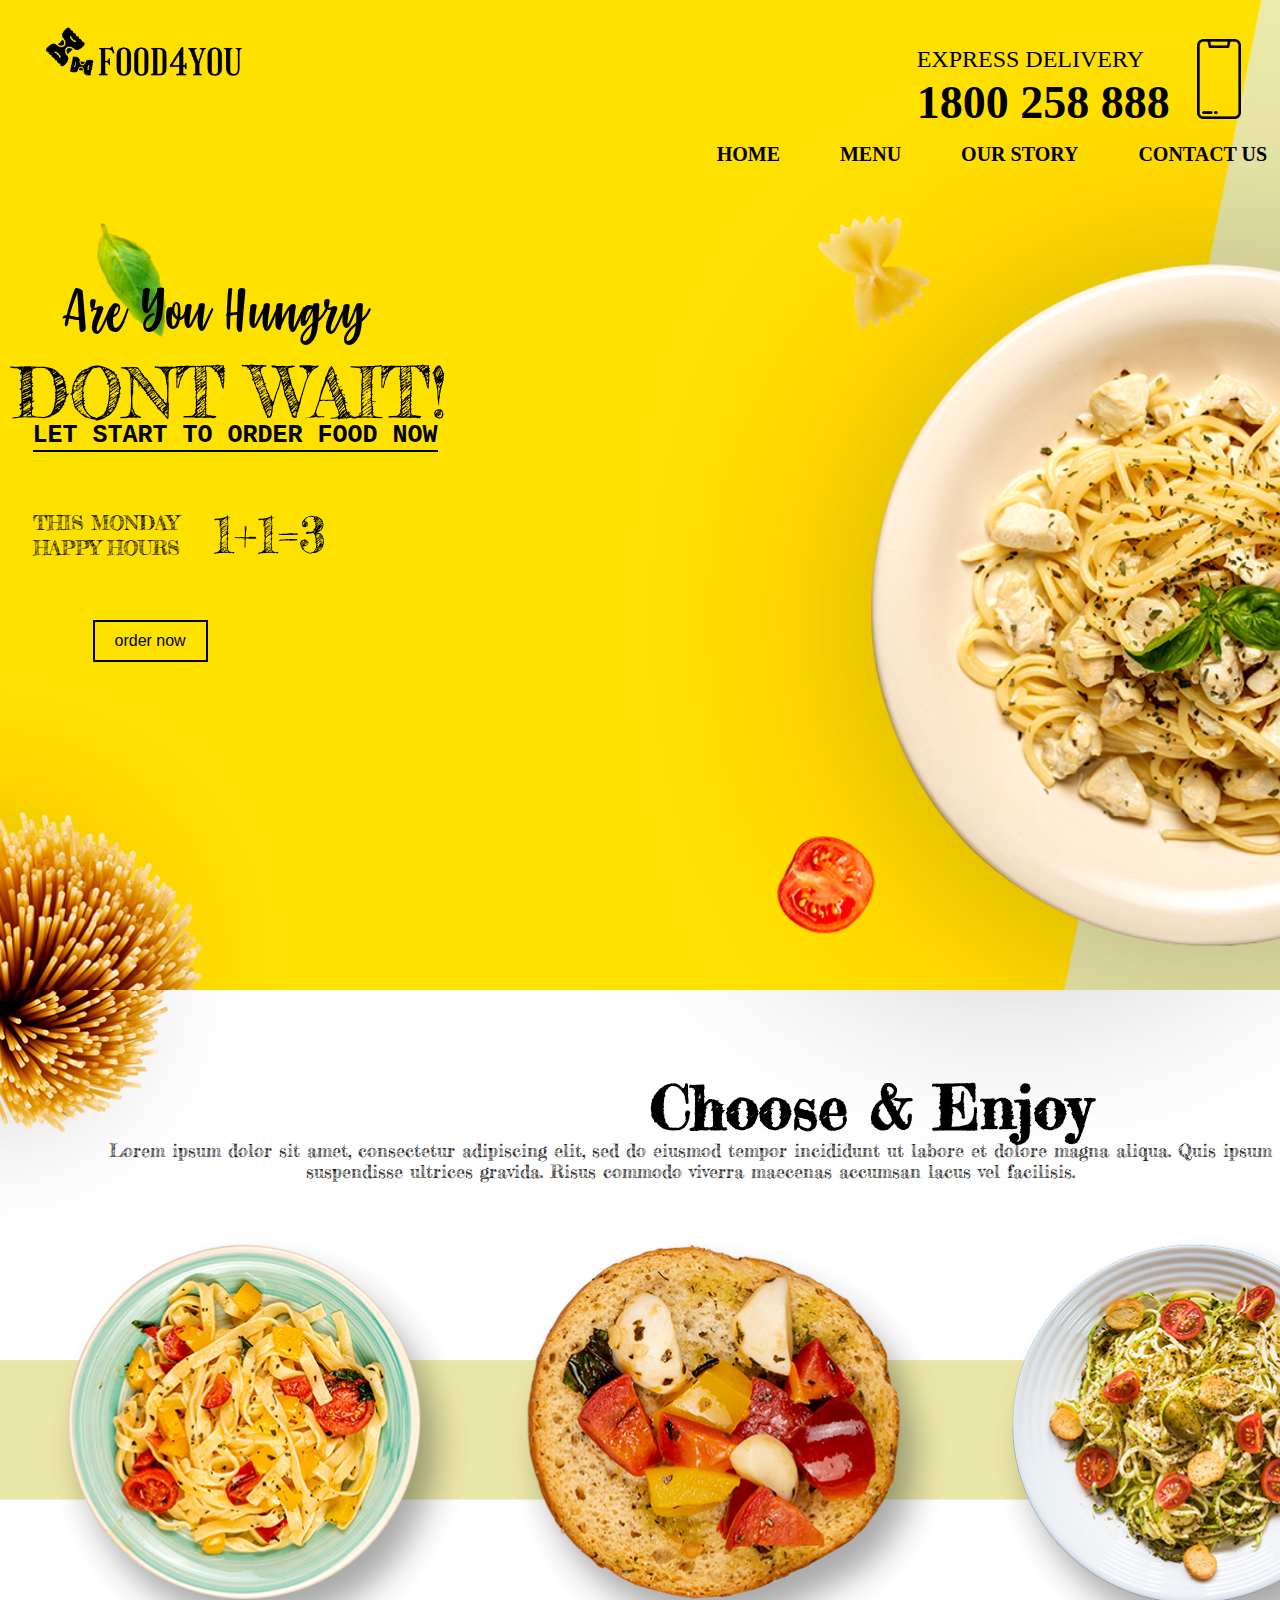
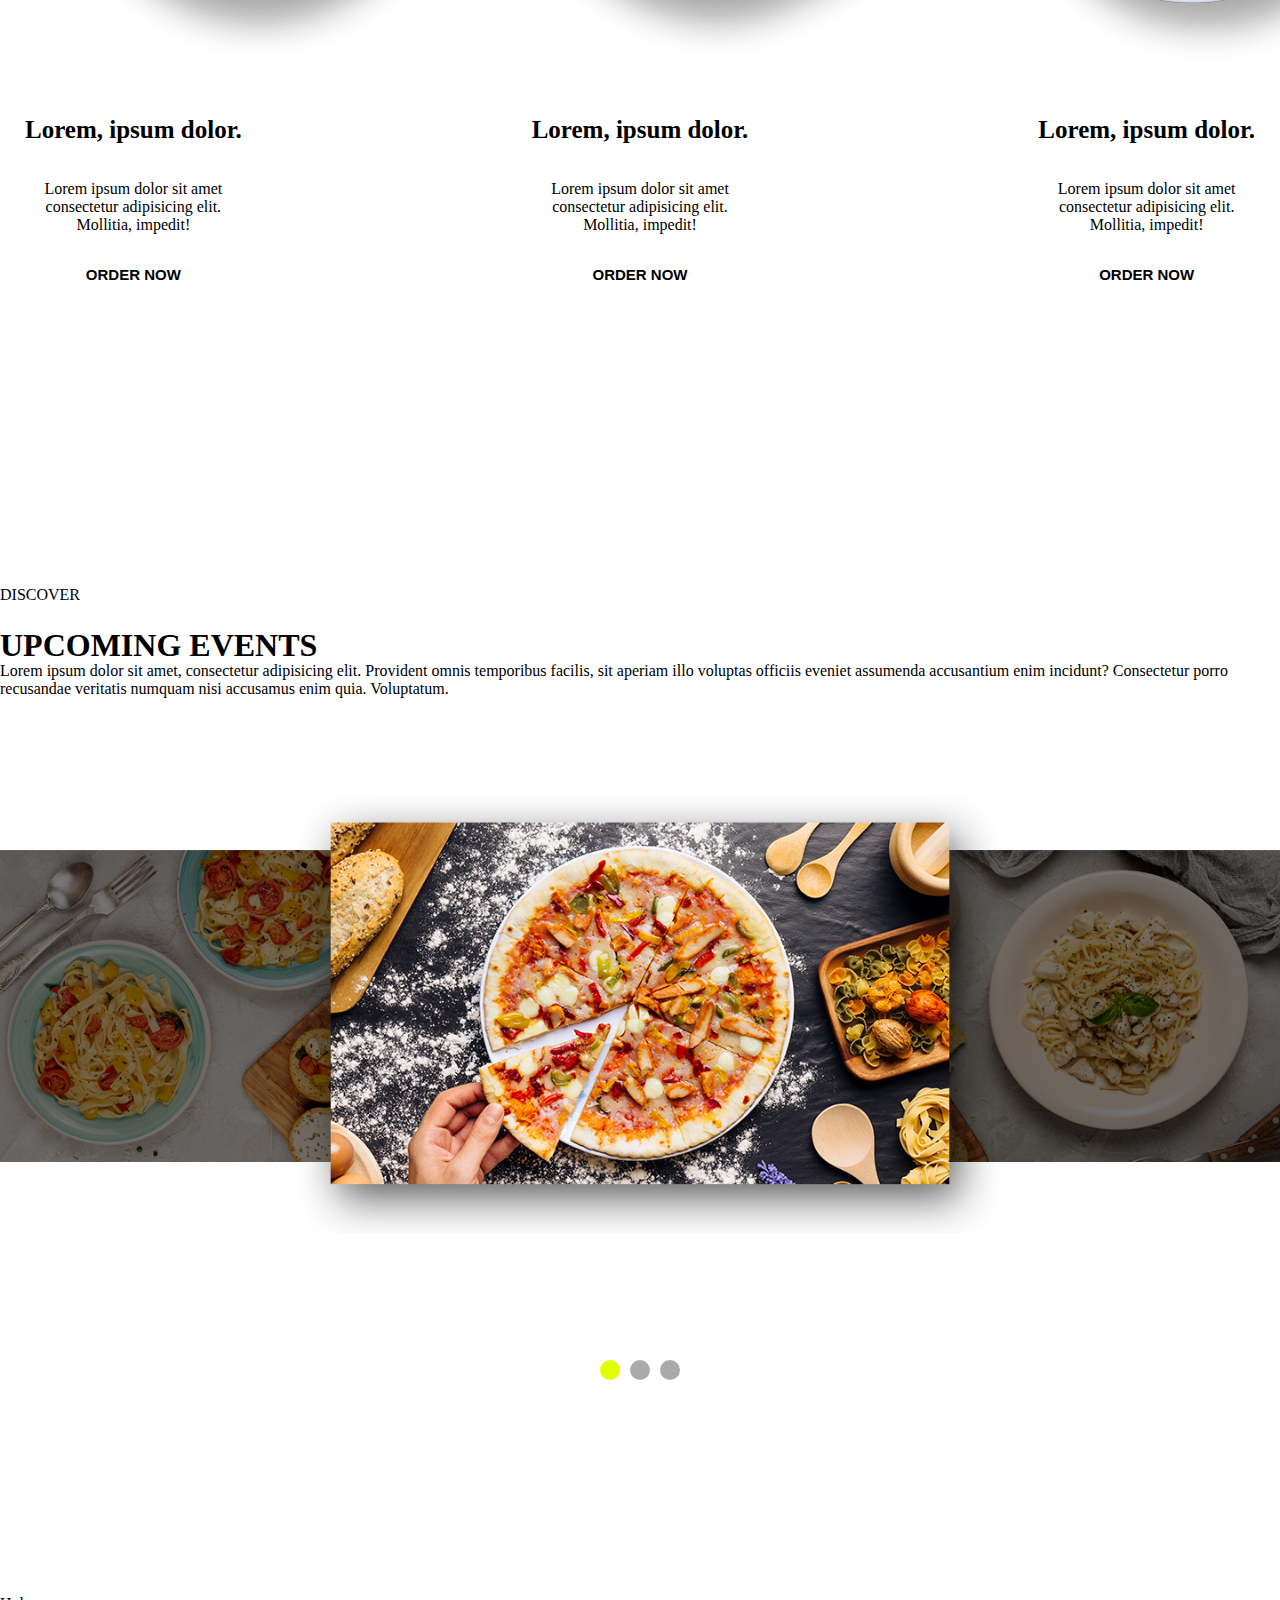
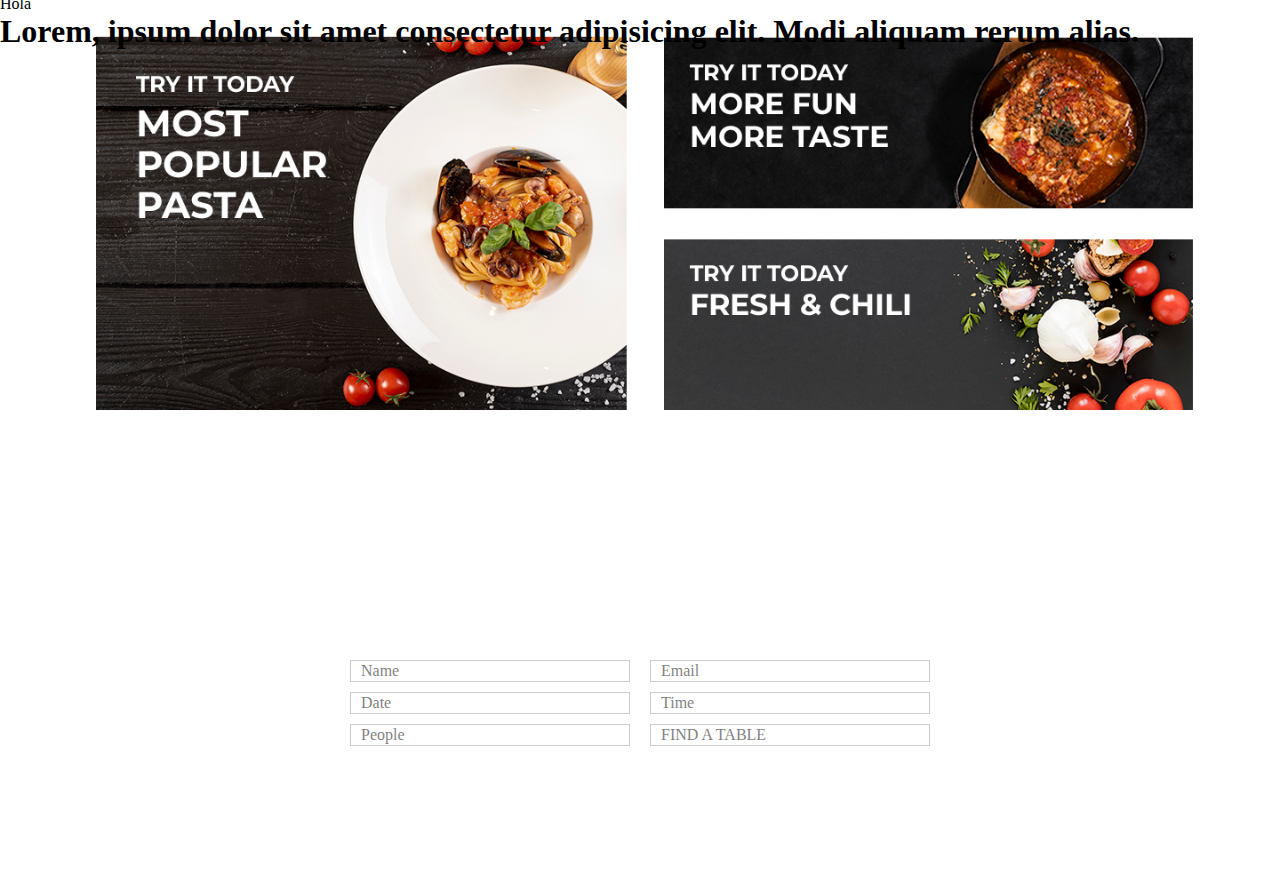
==== index.html @ aa40f04f "avance en casa" ====
<!DOCTYPE html>
<html lang="es">
<head>
    <meta charset="UTF-8">
    <meta name="viewport" content="width=device-width, initial-scale=1.0">
    <title>Document</title>
    <link rel="stylesheet" href="index.css">
</head>
<body>
    <div class="imagen_total">  
    <header class="header">
    <div class=""> 
        <div class="contenedor header__menu ">
          <!-- logo -->
          <a href="#" >
            <img class="logo" src="imagenes/logo/logo.png">

          </a>
          <!-- navegación -->
         <div class="header__nav"> 
            <ul class="nav__list">
              <li class="nav__item">
                <p class="txt"> EXPRESS DELIVERY </p>  <p class="num">1800 258 888</p>
                   </li> <img class="imagen1" src="imagenes/iPhone.png" alt="">
        
            </ul>
             <nav>
          <ul class="nav__item_2">
            <li><p> HOME</p></li>
            <li><p> MENU</p></li>
            <li><p> OUR STORY</p></li>
            <li><p>CONTACT US</p></li>
          </ul>
        </nav>
        </div>
    
      </header>
  
        <section id="inicio">
        
          <div class=" contenedor">
            <div class="contenedor_nav">

            <p href="#" class="txt_nav1">Are You Hungry</p>
            <p class="txt_nav2">DONT WAIT!</p>
            
              <p class="txt_nav3"> <samp class="borde">LET START TO ORDER FOOD NOW</samp></p>
                
              
                <div class="hola2">
                  <p class="txt_nav4">THIS MONDAY <br> HAPPY HOURS</p>
                  <p class="txt_nav5">1+1=3</p>
                </div>
<div class="slider">
             <div class="slider_contenedor">   
        <div class="botons"><button class="nav__boton"> order now</button></div>
        </div>
          </div>
              
        
            </div>
        </div>
      </div>
      </section>  

      <!-- CARDS -->
      <section>
        <div class="segunda_imagen">
        <div class="contenedor contendeor_2">
        <div class="card_item_1">
          <div class="uno_card"> <h1 class="uno_txt_card"> Choose & Enjoy</h1></div>
          <div class="dos_card"> <p class="dos_txt_card"> Lorem ipsum dolor sit amet, consectetur adipiscing elit, sed do eiusmod tempor incididunt ut labore et dolore magna aliqua. Quis ipsum suspendisse ultrices  gravida. Risus commodo viverra maecenas accumsan lacus vel facilisis. </p></div>
        </div>
        <div class="card_item_2"></div>
        <div class="contenedor_card">
          <div class="card">
            <h1 class="card__title">Lorem, ipsum dolor.</h1>
            <p class="card__text">
              Lorem ipsum dolor sit amet consectetur adipisicing elit. Mollitia, impedit!
            </p>
            <button class="card_boton">ORDER NOW</button>
          </div>
          <div class="card card--border">
            <h1 class="card__title">Lorem, ipsum dolor.</h1>
            <p class="card__text">
              Lorem ipsum dolor sit amet consectetur adipisicing elit. Mollitia, impedit!
            </p>
            <button class="card_boton">ORDER NOW</button>
          </div>
          <div class="card">
            <h1 class="card__title">Lorem, ipsum dolor.</h1>
            <p class="card__text">
             Lorem ipsum dolor sit amet consectetur adipisicing elit. Mollitia, impedit!
            </p>
            <button class="card_boton">ORDER NOW</button>
          </div>
        </div>
        </div>
      </div>
      </section> 
      
      <!-- tercera seccion -->
 <section class="imagen_3">
<div class="contenedor contendor_3" >
<div class="tercera_item1">
<p class="hola">DISCOVER</p>
<h1 class="titulo">UPCOMING EVENTS</h1>
<p class="txt_tercera">Lorem ipsum dolor sit amet, consectetur adipisicing elit. Provident omnis temporibus facilis, sit aperiam illo voluptas officiis eveniet assumenda accusantium enim incidunt? Consectetur porro recusandae veritatis numquam nisi accusamus enim quia. Voluptatum.</p>
</div>
  </div>
<div class="tercea_item2">
  <div class="punto punto-amarillo"></div>
  <div class="punto punto-gris "></div>
  <div class="punto punto-gris"></div>
</div>
</div>
</div>

 </section>
<section class="imagen_4">
  <div>
    <p>Hola</p>
    <h1>Lorem, ipsum dolor sit amet consectetur adipisicing elit. Modi aliquam rerum alias.</h1>
  </div>
  <div class="container_4">
    <form class="form">
      <div class="column">
        <div class="box">
          <label for="name">Name</label>
        </div>
        <div class="box">
          <label for="date">Date</label>
        </div>
        <div class="box">
          <label for="people">People</label>
        </div>
      </div>
      <div class="column">
        <div class="box">
          <label for="email">Email</label>
        </div>
        <div class="box">
          <label for="time">Time</label>
        </div>
        <div class="box">
          <label for="fin">FIND A TABLE </label>
        </div>
      </div>
    </form>
  </div>

</section>

</body>
</html>
---- index.css ----
* {
  margin: 0;
  padding: 0;
  box-sizing: border-box;
}
:root {
  --height-nav: 70px;
  --max-width: 1200px;
  --color-primary: #ffe001;
  --color-white: #f2f2f2;
  --border-radius: 12px;
}

@font-face {
  font-family: gabelisa;
  src: url(fuentes/gabelisa.otf);
}
@font-face {
  font-family: frederick;
  src: url(fuentes/FrederickatheGreat-Regular.ttf);
}

header {
  background: var(--color-black);
  box-shadow: 0 1px 1px var(--color-black);
  height: var(--height-nav);
}

.logo {
  height: 50px;
  width: auto;
  justify-content: center;
  margin-top: 10px;
  margin-left: 30px;
}

a {
  color: inherit; /* Hereda el color del texto de su contenedor */
  text-decoration: none; /* Elimina el subrayado */
}
.contenedor {
  max-width: 18000px;
  margin: 0 auto;
  position: relative;
}

.header__menu {
  height: var(--height-nav);
  display: flex;
  justify-content: space-between;
  width: 100%;
  padding: 1em;
  position: relative;
}

.nav__item {
  display: flex;
  margin-right: 0px;
  font-size: 35px;
  margin-top: 30px;
  margin-right: 120px;
}

.num {
  position: absolute;
  margin-top: 30px;
  font-size: 46px;
  font-weight: bold;
}
.txt {
  font-size: 24px;
}

.imagen1 {
  position: absolute;
  width: auto;
  height: 80px;
  margin-left: 280px;
  margin-top: -34px;
}

.nav__item_2 {
  display: flex;
  list-style-type: none;
  gap: 60px;
  margin-top: 70px;
  position: absolute;
  font-size: 20px;
  margin-left: -200px;
  font-weight: 900;
}

.imagen_total {
  background-image: url(imagenes/3759618.png);
  background-repeat: no-repeat;
  background-size: cover; /* Para cubrir toda la pantalla */
  max-width: 9000px;
  align-items: center;
  width: 100%;
}

#inicio {
  display: grid;
  justify-content: top;
  margin-top: 200px;
  height: 80vh;
  max-width: 9000px;
}

.txt_nav1 {
  font-family: "gabelisa";
  font-size: 50px;
  margin-right: 850px;
  margin-top: 10px;
 flex-direction: column;  
}
.txt_nav2 {
  font-size: 70px;
  margin-left: -50px;
  margin-top: -20px;
  font-family: "frederick";
}
.txt_nav3 {
  margin-top: -50px;
  margin-left: -30px;
  font-size: 25px;
  font-weight: 900;
}
.borde {
  border-bottom: 2px solid black;
}

.txt_nav4 {
  font-family: "frederick";
  margin-left: -30px;
  font-size: 20px;
  margin-top: -60px;
}
.txt_nav5 {
  font-family: "frederick";
  margin-left: 150px;
  font-size: 50px;
  margin-top: -56px;
}
.contenedor_nav {
  display: grid;
  grid-template-rows: 100px 100px 100px 100px 100px;
  max-width:1187px;

}

.botons {
  margin-left: 30px;
  margin-top: -50px;
}
.nav__boton {
  border: 2px solid black; /* Borde sólido de 2px de ancho y color negro */
  background-color: transparent; /* Establece el fondo transparente */
  padding: 10px 20px; /* Ajusta el relleno del botón según sea necesario */
  color: black; /* Color del texto */
  font-size: 16px; /* Tamaño de la fuente */
  cursor: pointer; /* Cambia el cursor al pasar sobre el botón */
}

/* cards */

.contenedor_card {
  display: flex;
  gap: 15rem;
  padding-top: 700px;
  padding-bottom: 90px;
  justify-content: center;
}
.card {
  display: flex;
  width: 300px;

  padding: 22px;
  flex-direction: column;
  gap: 2rem;

  border-radius: 50px;
}

.card__title {
  font-size: 25px;
  padding: 4px 0;
  color: var(--color-black);
  font-weight: 900;
  text-align: center; /* Centra el texto horizontalmente */
}

.card__text {
  color: black;
  text-align: center; /* Centra el texto horizontalmente */
}

.segunda_imagen {
  background-image: url(imagenes/segunda.png);
  background-repeat: no-repeat;
  background-size: cover; /* Para cubrir toda la pantalla */
  max-width: 9000px;
  align-items: center;
  width: 100%;
}
.uno_card {
  margin-top: 80px;
  position: absolute;
  margin-left: 650px;
}
.dos_card {
  display: flex;
  margin-top: 150px;
  position: absolute;
  margin-left: 100px;
}
.card_item_1 {
  position: relative;
  font-family: "frederick";
  font-size: 30px;
}

.dos_txt_card {
  text-align: center;
  font-size: 17.5px;
}
.card_boton {
  border: none; /* Borde sólido de 2px de ancho y color negro */
  background-color: transparent; /* Establece el fondo transparente */
  color: black; /* Color del texto */
  font-size: 15px; /* Tamaño de la fuente */
  cursor: pointer; /* Cambia el cursor al pasar sobre el botón */
  font-weight: 900;
}

/* tercera section */

.contenedor_3 {
  grid-template-rows: 1fr 1fr;
  display: flex;
  align-items: center;
  justify-content: center;
}

.tercea_item2 {
  display: flex;
  width: 100%; /* Ancho del contenedor */
  height: 50px; /* Altura del contenedor */
  margin-top: 550px;
  justify-content: center; /* Centra los puntos horizontalmente */
  align-items: center; /* Centra los puntos verticalmente */
}

.punto {
  width: 20px; /* Ancho de los puntos */
  height: 20px; /* Altura de los puntos */
  
  border-radius: 50%; /* Forma redonda */
  margin: 0 5px; /* Margen horizontal entre los puntos */
}

.punto-amarillo {
  background-color: rgb(225, 255, 0); /* Color amarillo para el punto en la mitad */

}
.punto-gris {
  background-color: rgb(170, 170, 170); /* Color amarillo para el punto en la mitad */

}

.tercera_item1 {
  display: grid;
  justify-content: center; /* Centra los puntos horizontalmente */
  align-items: center; /* Centra los puntos verticalmente */


}
.imagen_3 {
  background-image: url(imagenes/este.png);
  background-repeat: no-repeat;
  background-size: contain;
  height: 100vh;
  width: 100%;
  margin-top: 400px;
}

.hola{
  margin-top: -400px; 
  justify-content: center;
}
.hola2{
  margin-top: 0px; 
}
.txt_tercera{
  margin-top: -230px;

}
.titulo{
  margin-top: -300px;
}

/* cuarta seccion */

.container_4 {
  display: flex;
  justify-content: center;
  align-items: center;
  position: relative;


}

.form {
  display: flex;
  width: 600px;
  margin-top: 600px;
}

.column {
  flex: 1;
  padding: 10px;

}

.box {
  position: relative;
  border: 1px solid #ccc;
  padding: 10px;
  margin-bottom: 10px;
  height: 20px;
}

.box label {
  position: absolute;
  top: 50%;
  left: 10px;
  transform: translateY(-50%);
  transition: opacity 0.3s ease-in-out;
  opacity: 0.5;
}

.box:hover label {
  opacity: 1;
}

.imagen_4 {
  background-image: url(imagenes/galeria.png);
  background-repeat: no-repeat;
  background-size: contain;
  height: 100vh;
  width: 100%;
  margin-top: -100px;
}
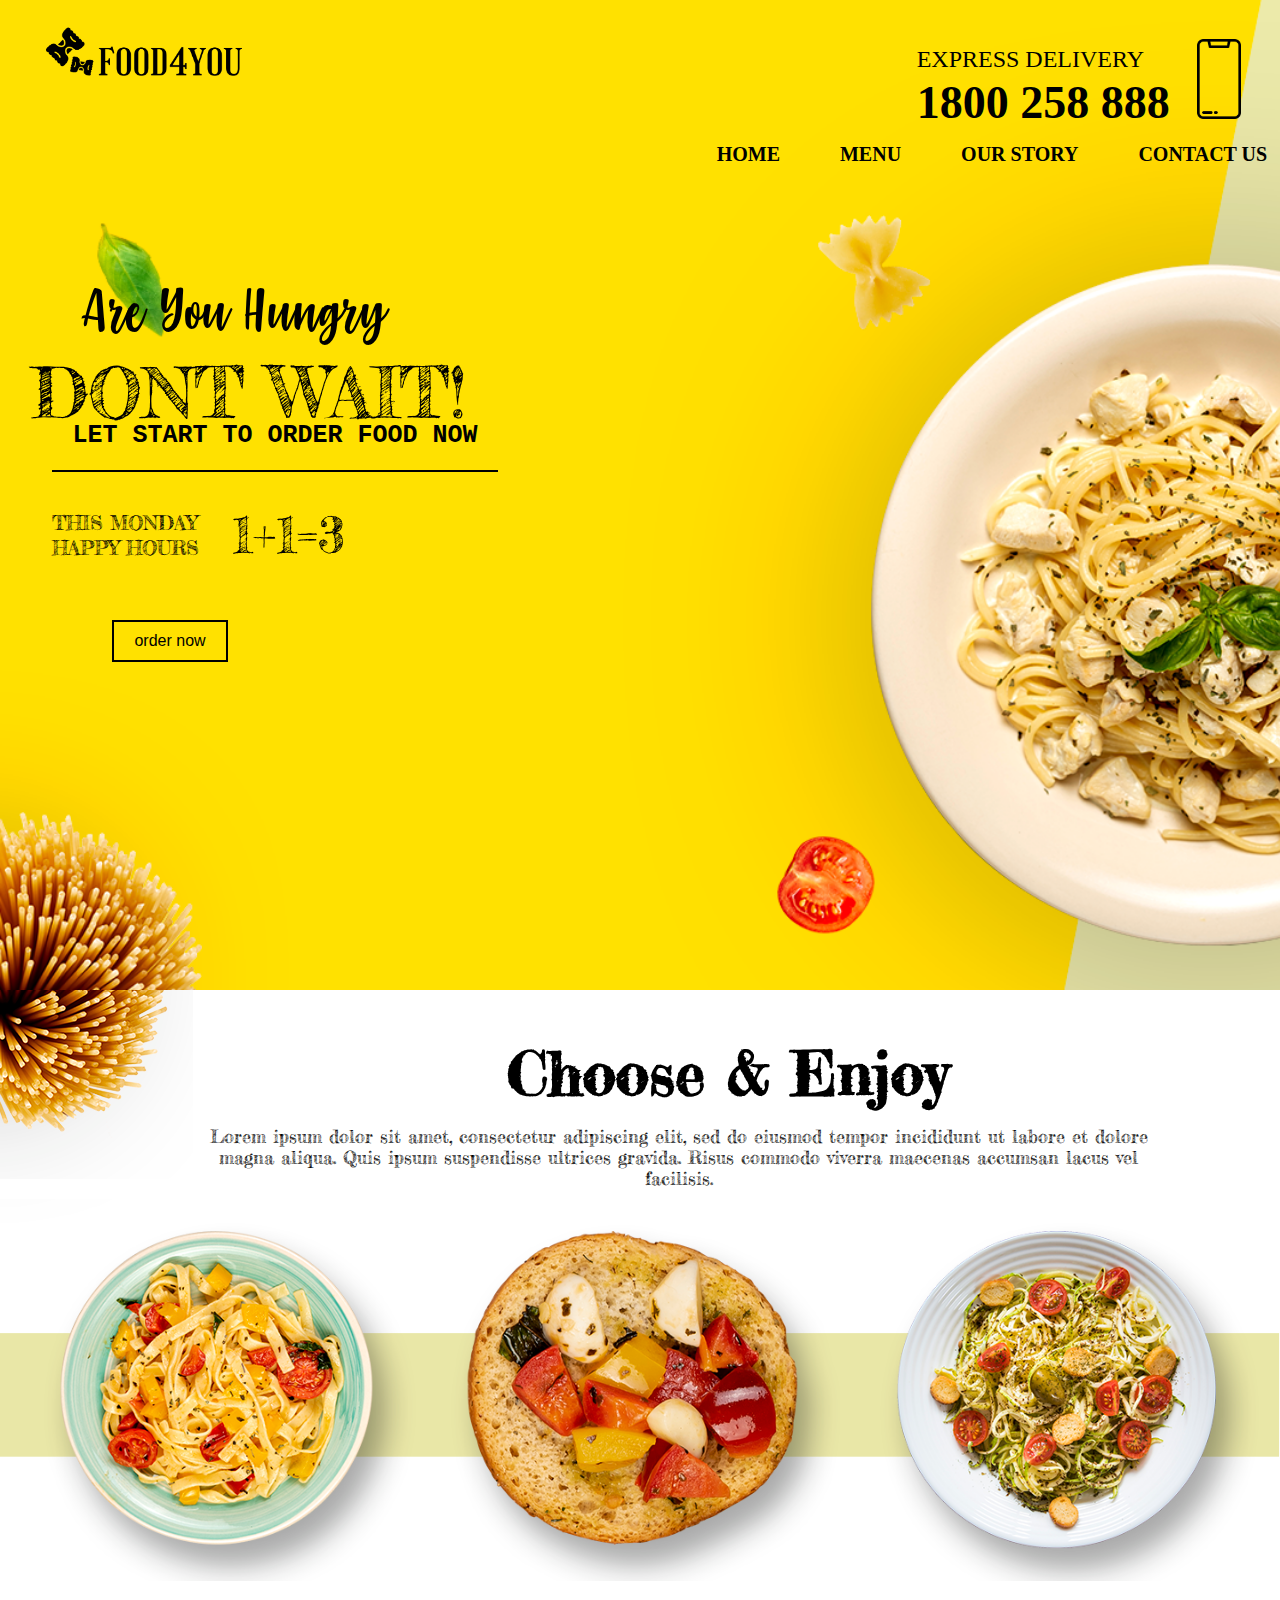
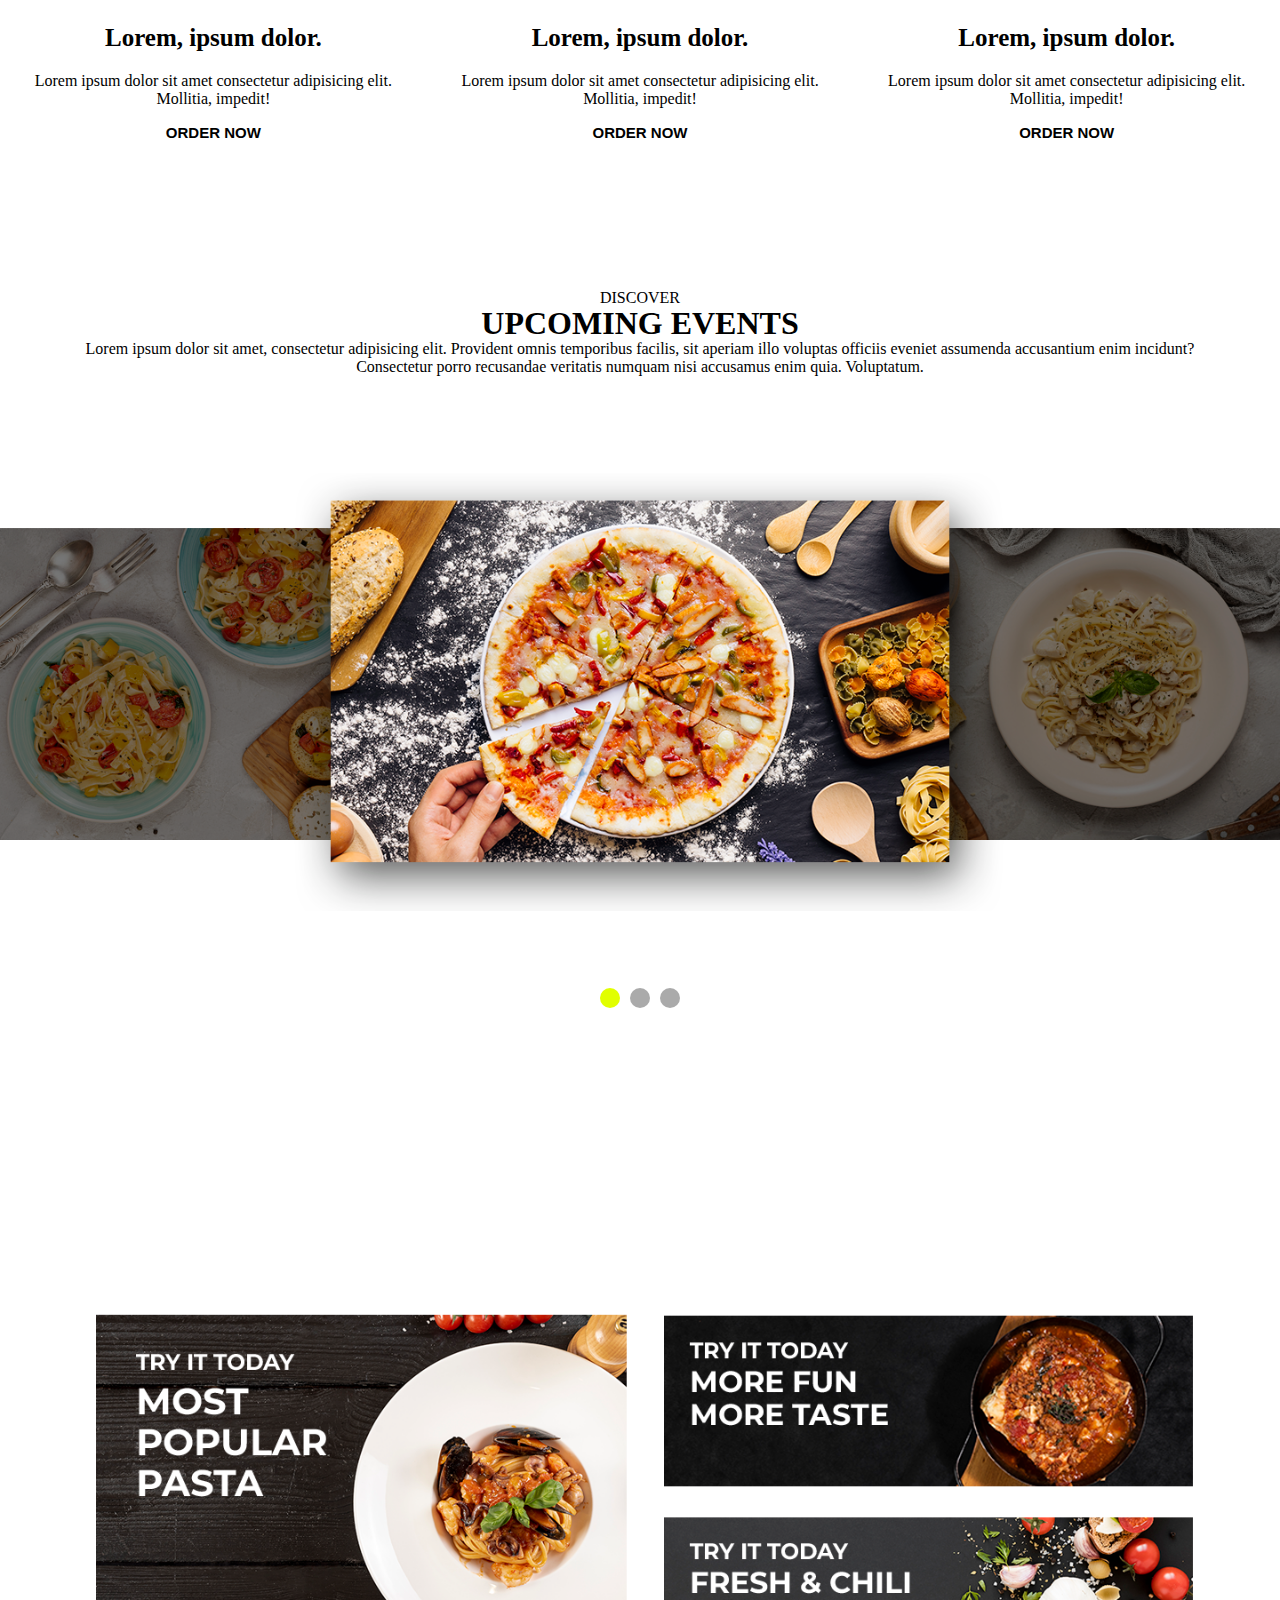
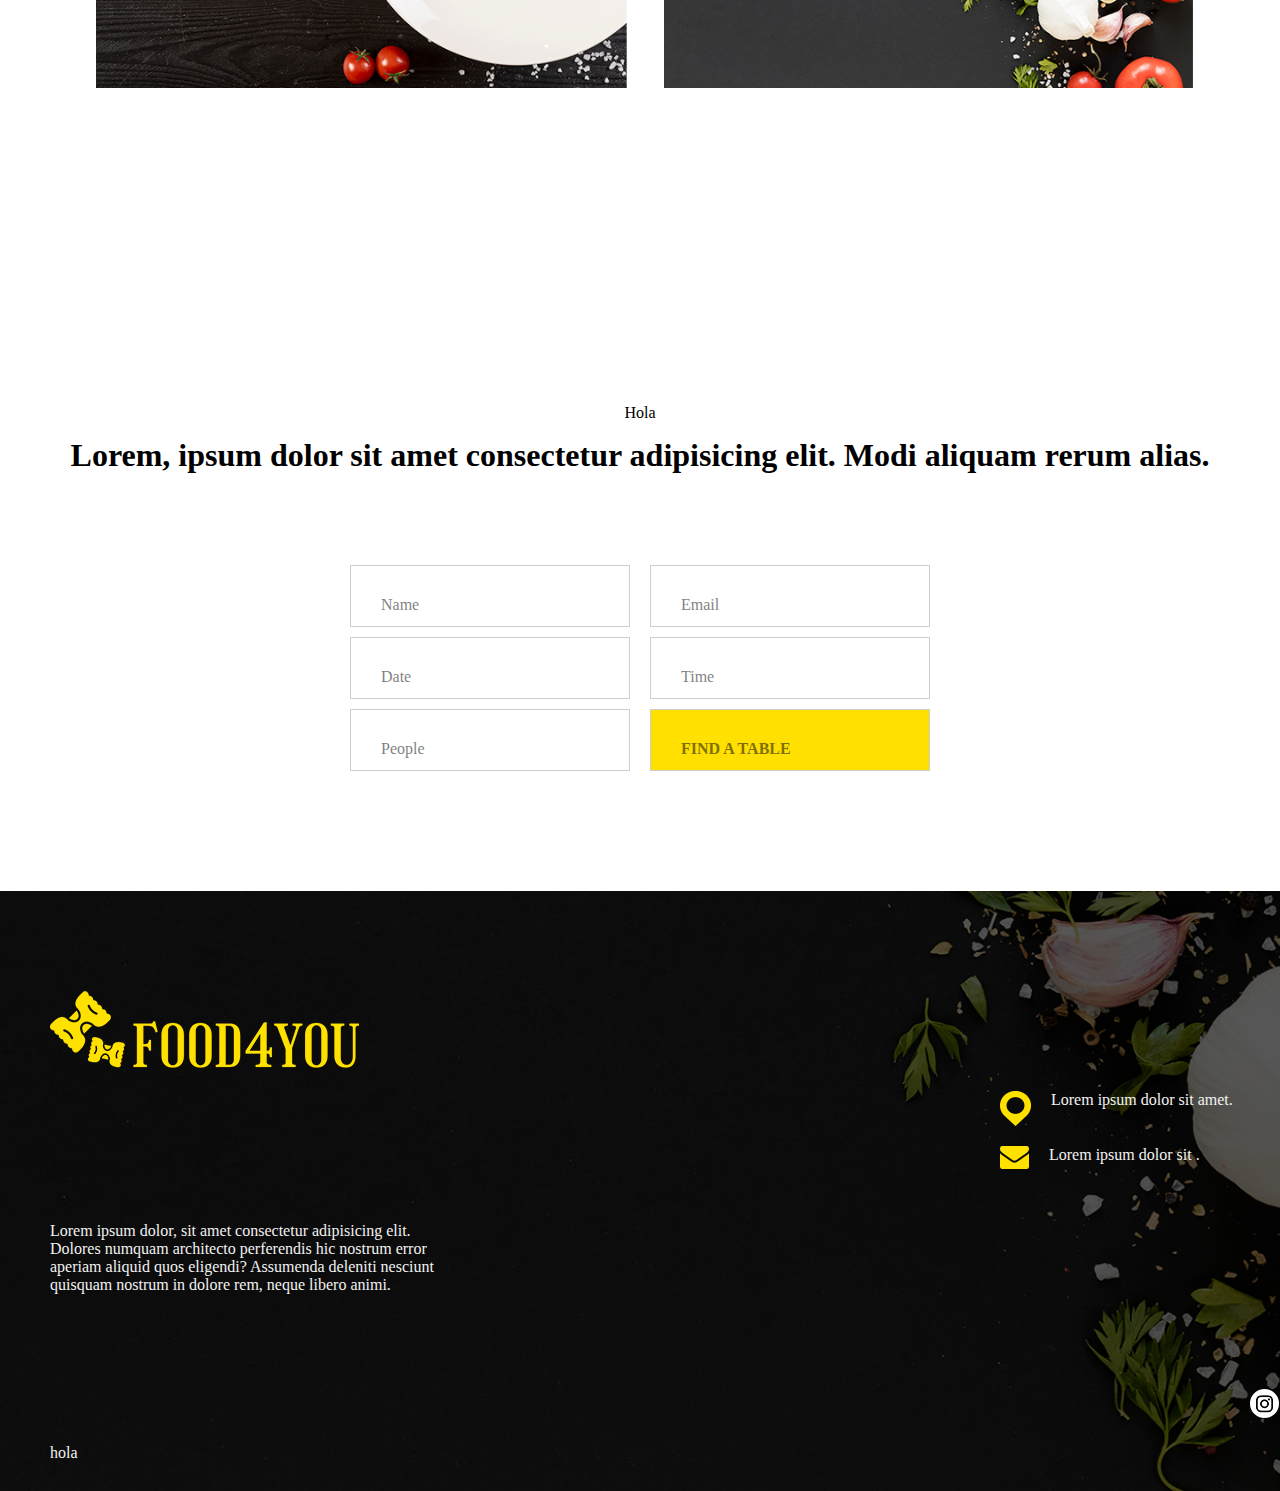
==== commit 30bc37bd: "terminado" ====
--- a/index.html
+++ b/index.html
@@ -1,6 +1,7 @@
 <!DOCTYPE html>
 <html lang="es">
 <head>
+  <meta name="viewport" content="width=device-width, user-scalable=no, initial-scale=1.0, maximum-scale=1.0, minimum-scale=1">
     <meta charset="UTF-8">
     <meta name="viewport" content="width=device-width, initial-scale=1.0">
     <title>Document</title>
@@ -40,8 +41,8 @@
         
           <div class=" contenedor">
             <div class="contenedor_nav">
-
-            <p href="#" class="txt_nav1">Are You Hungry</p>
+           <div class="txt_nav1">
+            <p href="#" class="txt_a2">Are You Hungry</p></div>
             <p class="txt_nav2">DONT WAIT!</p>
             
               <p class="txt_nav3"> <samp class="borde">LET START TO ORDER FOOD NOW</samp></p>
@@ -64,13 +65,14 @@
       </section>  
 
       <!-- CARDS -->
-      <section>
-        <div class="segunda_imagen">
+      <section class="contenedor_card2 segunda_imagen">
         <div class="contenedor contendeor_2">
         <div class="card_item_1">
+          <div class="bola2" class= ""><figure ><img class="bola1" src="imagenes/logo/bola.png" alt=""></figure></div>
           <div class="uno_card"> <h1 class="uno_txt_card"> Choose & Enjoy</h1></div>
           <div class="dos_card"> <p class="dos_txt_card"> Lorem ipsum dolor sit amet, consectetur adipiscing elit, sed do eiusmod tempor incididunt ut labore et dolore magna aliqua. Quis ipsum suspendisse ultrices  gravida. Risus commodo viverra maecenas accumsan lacus vel facilisis. </p></div>
         </div>
+        
         <div class="card_item_2"></div>
         <div class="contenedor_card">
           <div class="card">
@@ -103,7 +105,7 @@
  <section class="imagen_3">
 <div class="contenedor contendor_3" >
 <div class="tercera_item1">
-<p class="hola">DISCOVER</p>
+<p class="discover">DISCOVER</p>
 <h1 class="titulo">UPCOMING EVENTS</h1>
 <p class="txt_tercera">Lorem ipsum dolor sit amet, consectetur adipisicing elit. Provident omnis temporibus facilis, sit aperiam illo voluptas officiis eveniet assumenda accusantium enim incidunt? Consectetur porro recusandae veritatis numquam nisi accusamus enim quia. Voluptatum.</p>
 </div>
@@ -117,11 +119,15 @@
 </div>
 
  </section>
-<section class="imagen_4">
-  <div>
-    <p>Hola</p>
-    <h1>Lorem, ipsum dolor sit amet consectetur adipisicing elit. Modi aliquam rerum alias.</h1>
-  </div>
+<section class="container container_3">
+ <div class="imagen_4"></div>
+    
+   
+      <div class="texto_cuarta"> 
+         <h1 class="cuarta">Lorem, ipsum dolor sit amet consectetur adipisicing elit. Modi aliquam rerum alias.</h1>
+    <p class="p1">Hola</p>
+      </div>
+ <br>
   <div class="container_4">
     <form class="form">
       <div class="column">
@@ -139,11 +145,11 @@
         <div class="box">
           <label for="email">Email</label>
         </div>
-        <div class="box">
+        <div class="box ">
           <label for="time">Time</label>
         </div>
-        <div class="box">
-          <label for="fin">FIND A TABLE </label>
+        <div class="box fin">
+          <label for="fin" >FIND A TABLE </label>
         </div>
       </div>
     </form>
@@ -151,5 +157,30 @@
 
 </section>
 
+<!-- pie de pagina -->
+<div class="imagen_5">
+  
+  <section class="contenedor ">
+    <div class="contenedor_final">
+<div class="item1">
+  <figure class="figure1"><img src="imagenes/logo.png" alt=""></figure>
+  <p class="textolargo">Lorem ipsum dolor, sit amet consectetur adipisicing elit. Dolores numquam architecto perferendis hic nostrum error aperiam aliquid quos eligendi? Assumenda deleniti nesciunt quisquam nostrum in dolore rem, neque libero animi.</p>
+  <p class="txt3">hola</p>
+</div>
+<div class="item2">
+  <div>
+<figure class="item__1"> <img src="imagenes/Location Icon.png" alt="AAAA"><p class="txt1">Lorem ipsum dolor sit amet.</p>  </figure>
+</div>
+<div>
+ 
+  <figure class="item__1"> <img src="imagenes/Email.png" alt=""> <p class="txt1">Lorem ipsum dolor sit .</p>  </figure>
+  </div>
+<div>
+  <figure class="img2"><img src="imagenes/Icon.png" alt=""></figure>
+</div>
+</div>
+</div>
+  </section>
+</div>
 </body>
 </html>--- a/index.css
+++ b/index.css
@@ -1,3 +1,15 @@
+
+
+
+
+
+/* .contenedor{
+
+  width: 80%;
+  margin: 0 auto;
+  overflow: hidden;
+  max-width: 1000px;
+} */
 * {
   margin: 0;
   padding: 0;
@@ -39,9 +51,9 @@
   text-decoration: none; /* Elimina el subrayado */
 }
 .contenedor {
-  max-width: 18000px;
+  max-width: 12000px;
   margin: 0 auto;
-  position: relative;
+
 }
 
 .header__menu {
@@ -105,14 +117,14 @@
   margin-top: 200px;
   height: 80vh;
   max-width: 9000px;
+  margin-left: -700px;
 }
 
 .txt_nav1 {
   font-family: "gabelisa";
   font-size: 50px;
-  margin-right: 850px;
   margin-top: 10px;
- flex-direction: column;  
+  flex-direction: column;
 }
 .txt_nav2 {
   font-size: 70px;
@@ -128,6 +140,7 @@
 }
 .borde {
   border-bottom: 2px solid black;
+  padding: 20px;
 }
 
 .txt_nav4 {
@@ -144,9 +157,8 @@
 }
 .contenedor_nav {
   display: grid;
-  grid-template-rows: 100px 100px 100px 100px 100px;
-  max-width:1187px;
-
+  grid-template-rows: 100px 100px 100px 100px;
+  max-width: 1187px;
 }
 
 .botons {
@@ -166,20 +178,19 @@
 
 .contenedor_card {
   display: flex;
-  gap: 15rem;
-  padding-top: 700px;
-  padding-bottom: 90px;
+  gap: -4rem;
+  padding-top: 286px;
+  padding-bottom: 10px;
   justify-content: center;
 }
 .card {
   display: flex;
-  width: 300px;
-
+  width: 500px;
   padding: 22px;
   flex-direction: column;
-  gap: 2rem;
-
+  gap:1rem;
   border-radius: 50px;
+  margin-top: 100px;
 }
 
 .card__title {
@@ -196,21 +207,32 @@
 }
 
 .segunda_imagen {
-  background-image: url(imagenes/segunda.png);
+  padding-bottom: -100px;
+  background-image: url(imagenes/platos.png);
   background-repeat: no-repeat;
-  background-size: cover; /* Para cubrir toda la pantalla */
+  background-size: contain;
   max-width: 9000px;
   align-items: center;
   width: 100%;
-}
-.uno_card {
-  margin-top: 80px;
-  position: absolute;
-  margin-left: 650px;
-}
+  margin-top: 209px;
+  padding-top: 13px;
+}
+.bola2{
+  margin-top: -222px;
+  height: 100px;
+  position: block;
+}
+
+  .uno_card {
+    margin-top: -176px;
+    position: absolute;
+    margin-left: 44%;
+}
+
+
 .dos_card {
   display: flex;
-  margin-top: 150px;
+  margin-top: -86px;
   position: absolute;
   margin-left: 100px;
 }
@@ -218,10 +240,14 @@
   position: relative;
   font-family: "frederick";
   font-size: 30px;
+width: 90vw;
+  display: flex;
+ 
 }
 
 .dos_txt_card {
   text-align: center;
+  margin-left: 10%;
   font-size: 17.5px;
 }
 .card_boton {
@@ -235,18 +261,18 @@
 
 /* tercera section */
 
-.contenedor_3 {
+/* .contenedor_3 {
   grid-template-rows: 1fr 1fr;
   display: flex;
   align-items: center;
   justify-content: center;
-}
+} */
 
 .tercea_item2 {
   display: flex;
   width: 100%; /* Ancho del contenedor */
   height: 50px; /* Altura del contenedor */
-  margin-top: 550px;
+  margin-top: 400px;
   justify-content: center; /* Centra los puntos horizontalmente */
   align-items: center; /* Centra los puntos verticalmente */
 }
@@ -254,26 +280,32 @@
 .punto {
   width: 20px; /* Ancho de los puntos */
   height: 20px; /* Altura de los puntos */
-  
   border-radius: 50%; /* Forma redonda */
   margin: 0 5px; /* Margen horizontal entre los puntos */
+  margin-top: 200px;
 }
 
 .punto-amarillo {
-  background-color: rgb(225, 255, 0); /* Color amarillo para el punto en la mitad */
-
+  background-color: rgb(
+    225,
+    255,
+    0
+  ); /* Color amarillo para el punto en la mitad */
 }
 .punto-gris {
-  background-color: rgb(170, 170, 170); /* Color amarillo para el punto en la mitad */
-
+  background-color: rgb(
+    170,
+    170,
+    170
+  ); /* Color amarillo para el punto en la mitad */
 }
 
 .tercera_item1 {
   display: grid;
   justify-content: center; /* Centra los puntos horizontalmente */
   align-items: center; /* Centra los puntos verticalmente */
-
-
+  width: 90%;
+  margin-left: 5%;
 }
 .imagen_3 {
   background-image: url(imagenes/este.png);
@@ -281,58 +313,59 @@
   background-size: contain;
   height: 100vh;
   width: 100%;
-  margin-top: 400px;
-}
-
-.hola{
-  margin-top: -400px; 
+  margin-top: 300px;
+}
+
+.num_primera{
+  margin-top: -400px;
+  text-align: center;
+}
+.hola2 {
+  margin-top: 0px;
+}
+.txt_tercera {
+  margin-top: -230px;
+  text-align: center;
+}
+.titulo {
+  margin-top: -300px;
+  text-align: center;
+}
+.discover{
+  margin-top: -350px;
+}
+
+/* cuarta seccion */
+
+.container_4 {
+  display: flex;
   justify-content: center;
-}
-.hola2{
-  margin-top: 0px; 
-}
-.txt_tercera{
-  margin-top: -230px;
-
-}
-.titulo{
-  margin-top: -300px;
-}
-
-/* cuarta seccion */
-
-.container_4 {
-  display: flex;
-  justify-content: center;
   align-items: center;
   position: relative;
-
-
 }
 
 .form {
   display: flex;
   width: 600px;
-  margin-top: 600px;
+  margin-top: -100px;
 }
 
 .column {
   flex: 1;
   padding: 10px;
-
 }
 
 .box {
   position: relative;
   border: 1px solid #ccc;
-  padding: 10px;
+  padding: 30px;
   margin-bottom: 10px;
   height: 20px;
 }
 
 .box label {
-  position: absolute;
-  top: 50%;
+
+  top: 10%;
   left: 10px;
   transform: translateY(-50%);
   transition: opacity 0.3s ease-in-out;
@@ -350,4 +383,397 @@
   height: 100vh;
   width: 100%;
   margin-top: -100px;
-}+}
+.discover{
+  display: flex;
+
+justify-content: center;
+}
+.fin{
+  background-color: var(--color-primary);
+  font-weight: 900;
+}
+
+.cuarta{
+  display: flex;
+  margin-top: -200px;
+  justify-content: center;
+  align-items: center;
+}
+.p1{
+  display: flex;
+  margin-top: -70px;
+    justify-content: center;
+    align-items: center;
+}
+.texto_cuarta{
+  padding-top: 5%;
+}
+
+/* pie de pagina */
+.contenedor_final
+{
+  margin-top: 100px;
+  height: 600px;
+  display: grid;
+  grid-template-columns: 500px 1fr; /* Dos columnas de igual tamaño */
+}
+.imagen_5{
+  background-image: url(imagenes/BGImage.png);
+  background-repeat: no-repeat;
+  background-size: cover; /* Para cubrir toda la pantalla */
+  max-width: 9000px;
+  align-items: center;
+  width: 100%;
+ 
+  
+
+}
+.item__1{
+  display: flex;
+ margin-top: 20px;
+ margin-left: 500px;
+}
+.item2{
+  margin-top: 180px;
+
+}
+.txt1{
+  margin-left: 20px;
+  color: var(--color-white);
+}
+.img2{
+  margin-top:220px;
+  margin-left: 750px;
+}
+.textolargo{
+  padding: 50px;
+  margin-top: 100px;
+  color: var(--color-white);
+}
+.item1{
+  margin-top: 100px;
+}
+
+.txt3{
+  margin-top: 100px;
+  margin-left: 50px ;
+  color: var(--color-white);
+}
+.figure1{
+ margin-left: 10%;
+}
+/* tablet */
+
+@media screen and (min-width: 1366px) and (min-height: 1024px){
+  .img2{
+    margin-top:220px;
+    margin-left: 600px;
+  }
+  .imagen_4 {
+    background-image: url(imagenes/galeria.png);
+    background-repeat: no-repeat;
+    background-size: contain;
+    height: 70vh;
+    width: 100%;
+    margin-top: -384px;
+  }
+  
+  
+  .imagen_3{
+    margin-top: 200px;
+  }
+
+
+  .imagen_total {
+    background-image: url(imagenes/3759618.png);
+    background-repeat: no-repeat;
+    background-size: cover; /* Para cubrir toda la pantalla */
+    max-width: 9000px;
+    align-items: center;
+    width: 100%;
+    height: 74vh;
+ 
+  
+  }
+  .contenedor_nav{
+    margin-top: -70px;
+    margin-left: 150px;
+  }
+  }
+
+  @media screen and (min-width: 1366px) and (min-height: 1024px){
+
+    .card {
+      display: flex;
+      width: 252px;
+      padding: 22px;
+      flex-direction: column;
+      gap: 1rem;
+      border-radius: 50px;
+      margin-top: -181px;
+  }
+  .bola2 {
+    margin-top: -222px;
+    margin-left: -63px;
+  }
+
+    .img2{
+      margin-top:220px;
+      margin-left: 600px;
+    }
+    .imagen_4 {
+      background-image: url(imagenes/galeria.png);
+      background-repeat: no-repeat;
+      background-size: contain;
+      height: 70vh;
+      width: 100%;
+      margin-top: -384px;
+    }
+    
+    .contenedor_card2 {
+      display: flex;
+      gap: 14rem;
+      padding-top: 700px;
+      padding-bottom: 90px;
+      justify-content: center;
+      margin-top: 00px;
+  
+    }
+    .imagen_3{
+      margin-top: 200px;
+    }
+    .segunda_imagen {
+      padding-bottom: -100px;
+      background-image: url(imagenes/platos.png);
+      background-repeat: no-repeat;
+      background-size: contain;
+      max-width: 9000px;
+      align-items: center;
+      width: 100%;
+      margin-top: 209px;
+      padding-top: 13px;
+    }
+    .contenedor_card {
+      display: flex;
+      gap: 12rem;
+      padding-top: 596px;
+      padding-bottom: 117px;
+  }
+    .imagen_total {
+      background-image: url(imagenes/3759618.png);
+      background-repeat: no-repeat;
+      background-size: cover; /* Para cubrir toda la pantalla */
+      max-width: 9000px;
+      align-items: center;
+      width: 100%;
+      height: 74vh;
+      
+    
+    }
+    .contenedor_nav{
+      margin-top: -70px;
+      margin-left: 150px;
+    }
+    }
+  
+    @media screen and (max-width: 1000px) {
+   
+      .nav__item_2 {
+        display: flex;
+        /* list-style-type: none; */
+        gap: 30px;
+        margin-top: 62px;
+        position: absolute;
+        font-size: 14px;
+        margin-left: -152px;
+        /* font-weight: 900; */
+    }
+    .imagen1 {
+        position: absolute;
+        width: auto;
+        height: 80px;
+        margin-left: 139px;
+        margin-top: -34px;
+    }
+    
+    .bola1{
+      height: 233px;
+    }
+    .txt {
+        font-size: 10px;
+    }
+    .num {
+        position: absolute;
+        margin-top: 30px;
+        font-size: 15px;
+        font-weight: bold;
+    }
+    .logo {
+        height: 31px;
+        width: auto;
+        justify-content: center;
+        margin-top: 10px;
+        margin-left: -5px;
+    }
+  
+    #inicio {
+      display: grid;
+      justify-content: top;
+      margin-top: 200px;
+      height: 80vh;
+      max-width: 9000px;
+      margin-left: 9px;
+  }
+  .txt_nav2 {
+      font-size: 30px;
+      margin-left: 185px;
+      margin-top: -28px;
+      font-family: "frederick";
+  }
+  
+  .borde {
+      border-bottom: 2px solid black;
+      padding: 12px;
+  }
+  
+  .txt_nav3 {
+      margin-top: -50px;
+      font-size: 15px;
+      margin-left: 127px;
+      font-weight: 900;
+  }
+  /* cards */
+  .contenedor_card {
+    display: flex;
+    gap: 1rem;
+    padding-top: 576px;
+    padding-bottom: -268px;
+    justify-content: center;
+}
+.card {
+  display: flex;
+  width: 500px;
+  padding: 22px;
+  flex-direction: column;
+  gap: 1rem;
+  border-radius: 50px;
+  margin-top: -400px;
+}
+
+  .contenedor_final{
+        margin-top: 100px;
+        display: grid;
+        grid-template-columns: 200px 200px; /* Dos filas de altura automática */
+        gap: 0; /* Elimina el espacio entre las filas */
+        padding: 0; /* Elimina el relleno */
+        margin: 0; /* Elimina el margen */
+        height: auto;
+        position: relative;
+      }
+  
+      .item2 {
+        margin-top: 407px;
+    }
+    
+    .item__1 {
+        display: flex;
+        margin-top: 15px;
+        margin-left: -195px;
+    }
+    
+    .textolargo {
+        position: absolute;
+        margin-top: 13px;
+    }
+    .txt3 {
+        margin-top: 335px;
+        margin-left: 344px;
+        color: var(--color-white);
+    }
+  
+    .textolargo{
+      position: absolute;
+    }
+    .img2 {
+      margin-top: 20px;
+      margin-left: -191px;
+  
+    }
+    .txt_a2 {
+      font-family: "gabelisa";
+      font-size: 30px;
+      margin-top: 10px;
+      flex-direction: column;
+      margin-left: 170px;
+  }
+  
+  .bola1 {
+    height: 234px;
+    margin-top: -1999px;
+}
+.segunda_imagen {
+    padding-bottom: -100px;
+    max-width: 9000px;
+    align-items: center;
+    width: 100%;
+    margin-top: 413px;
+    /* padding-top: 203px; */
+}
+
+
+.uno_card {
+  margin-top: -158px;
+  position: absolute;
+  margin-left: 24%;
+  font-size: 20px;
+}
+.dos_txt_card {
+  text-align: center;
+  margin-left: -25%;
+  font-size: 10px;
+}
+.discover {
+  margin-top: -509px;
+}
+.titulo {
+  margin-top: -391px;
+  text-align: center;
+}
+.tercea_item2 {
+  display: flex;
+  width: 100%;
+  height: 50px;
+  margin-top: 83px;
+  justify-content: center;
+  align-items: center;
+}
+.container_3{
+  margin-top: -576px;
+}
+.container_4 {
+  display: flex;
+  justify-content: center;
+  align-items: center;
+  position: relative;
+  margin-top: -500px;
+}
+.cuarta {
+  display: flex;
+  margin-top: -733px;
+  justify-content: center;
+  align-items: center;
+}
+.txt_nav4{
+  margin-left: 100px;
+}
+.txt_nav5{
+  margin-left: 269px;
+}
+.nav__boton{
+  margin-left: 218px;
+}
+  }
+  
+
+    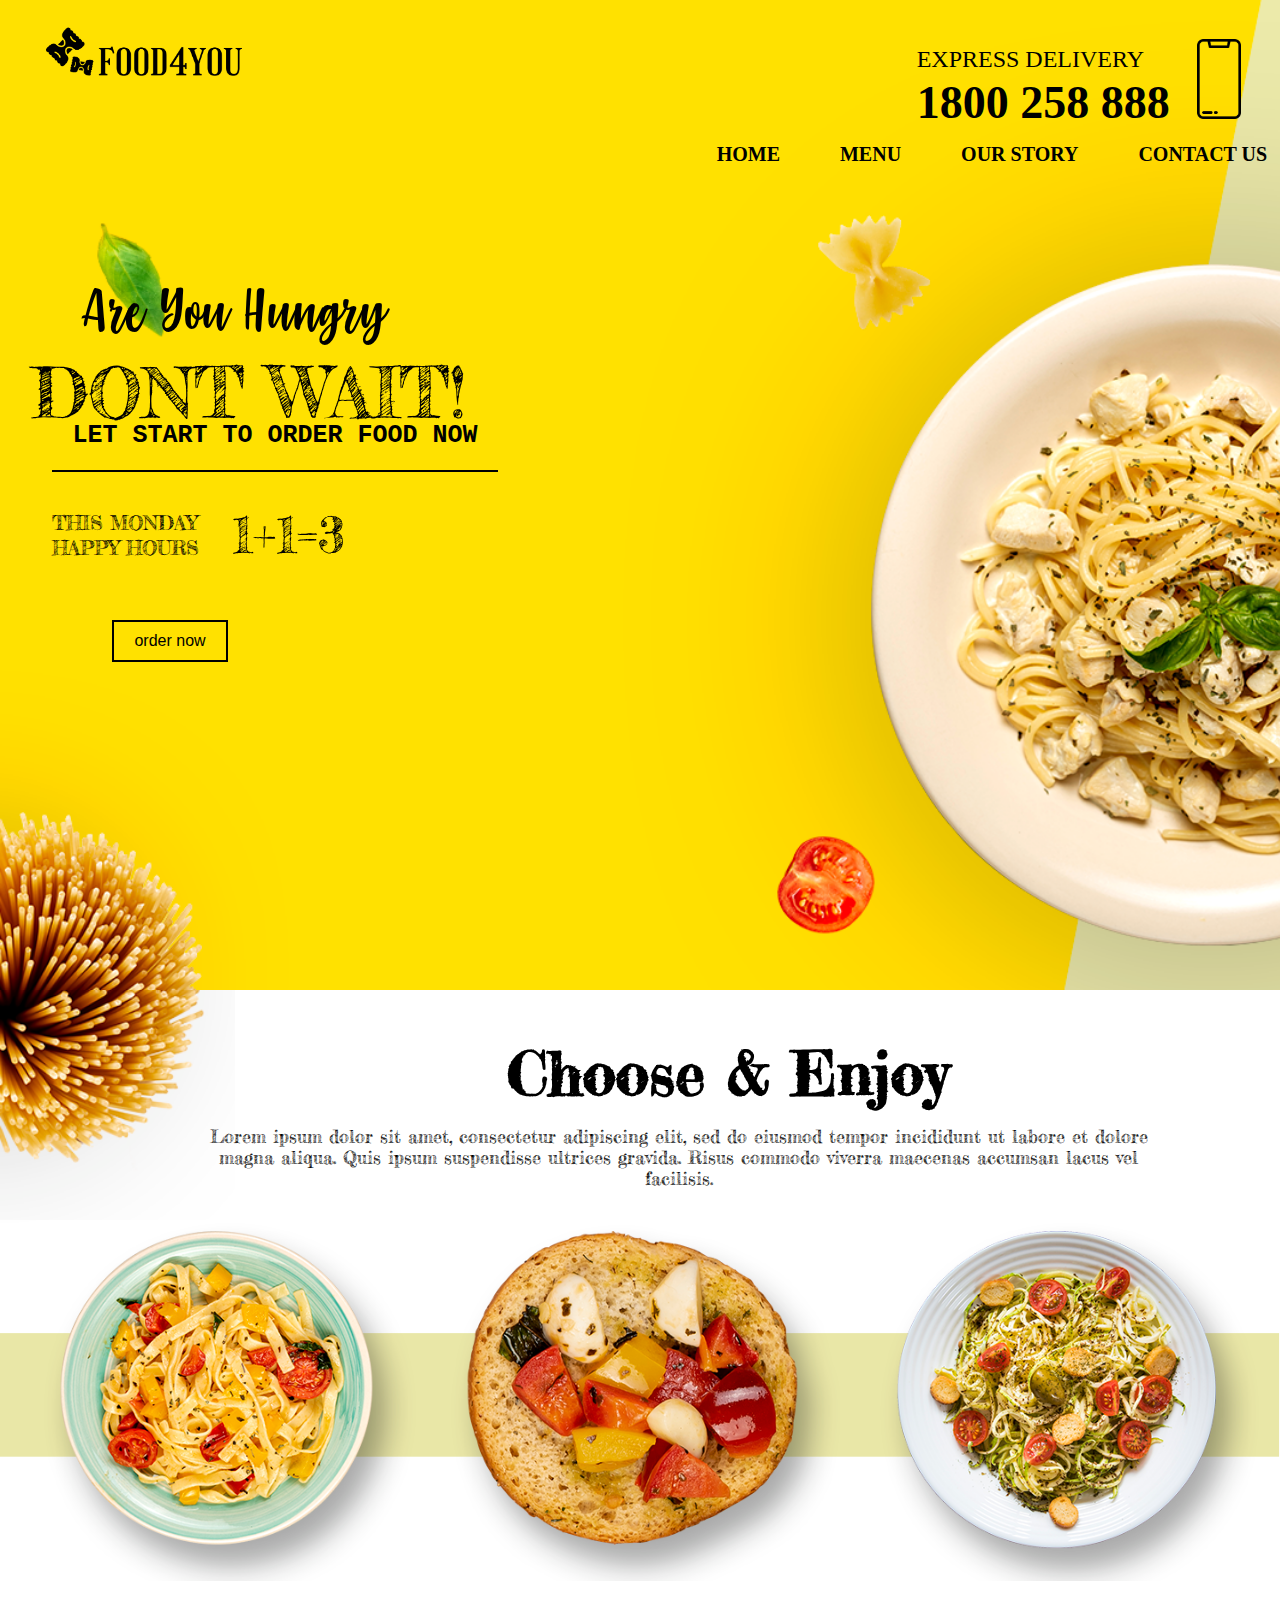
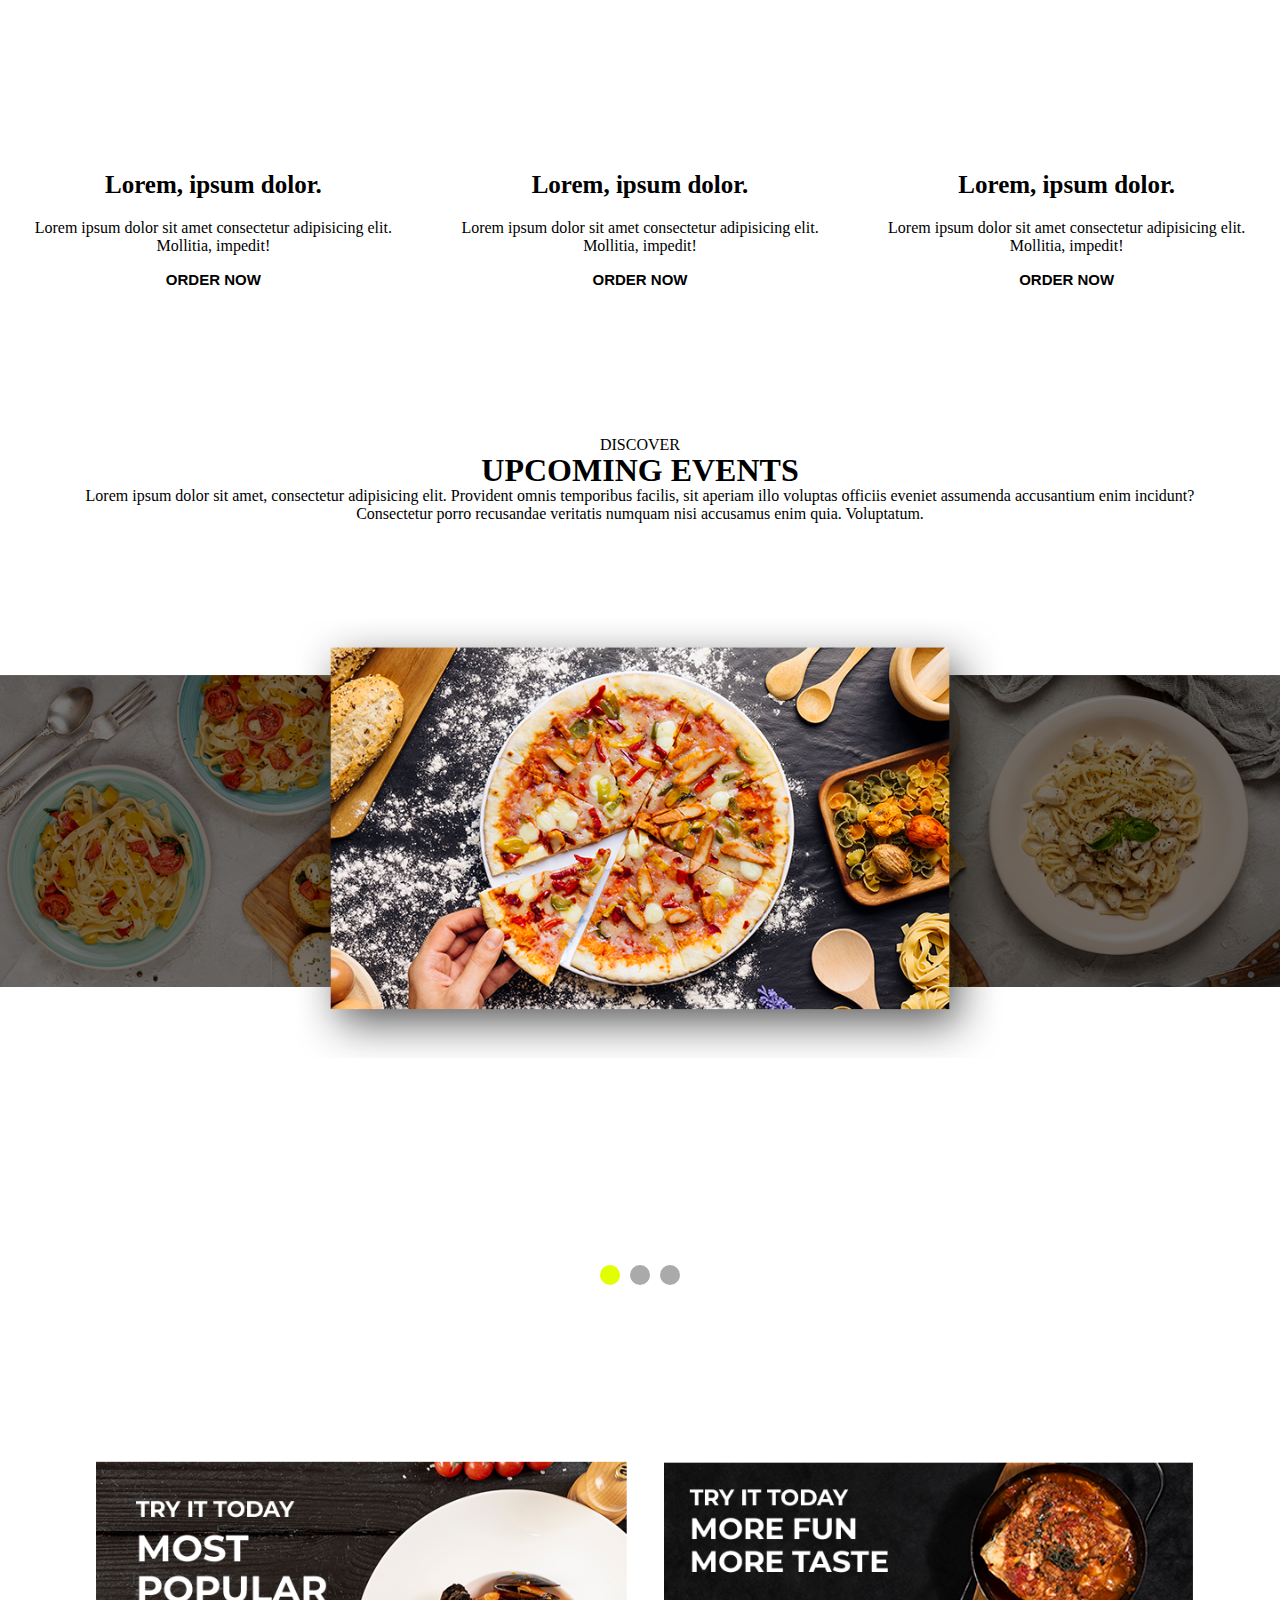
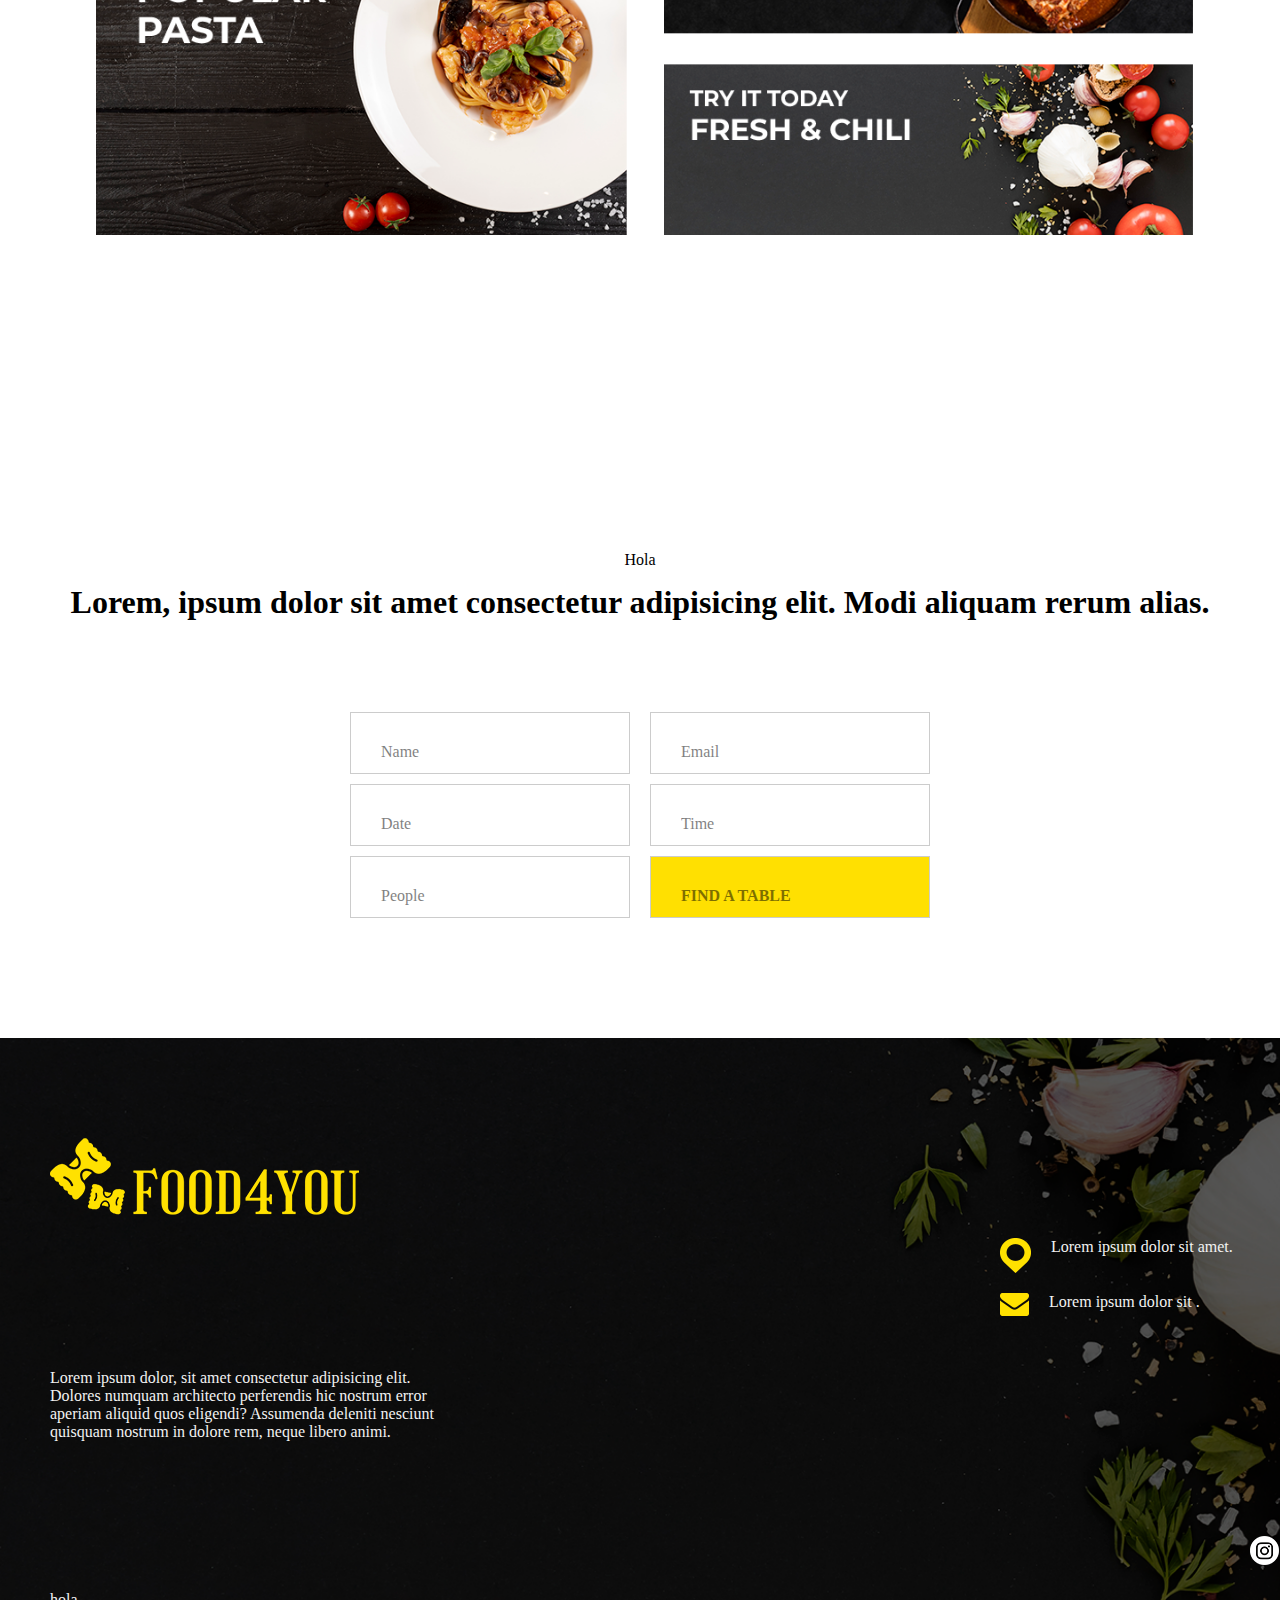
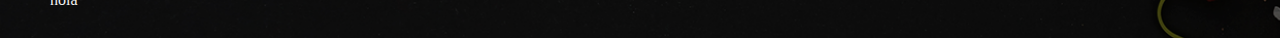
==== commit 5ebc2ac4: "terminado" ====
--- a/index.html
+++ b/index.html
@@ -68,7 +68,7 @@
       <section class="contenedor_card2 segunda_imagen">
         <div class="contenedor contendeor_2">
         <div class="card_item_1">
-          <div class="bola2" class= ""><figure ><img class="bola1" src="imagenes/logo/bola.png" alt=""></figure></div>
+          <div class="bola2" class= ""><figure ><img class="bola1" src="imagenes/logo/bola.png" alt="" ></figure></div>
           <div class="uno_card"> <h1 class="uno_txt_card"> Choose & Enjoy</h1></div>
           <div class="dos_card"> <p class="dos_txt_card"> Lorem ipsum dolor sit amet, consectetur adipiscing elit, sed do eiusmod tempor incididunt ut labore et dolore magna aliqua. Quis ipsum suspendisse ultrices  gravida. Risus commodo viverra maecenas accumsan lacus vel facilisis. </p></div>
         </div>
--- a/index.css
+++ b/index.css
@@ -1,8 +1,3 @@
-
-
-
-
-
 /* .contenedor{
 
   width: 80%;
@@ -53,7 +48,6 @@
 .contenedor {
   max-width: 12000px;
   margin: 0 auto;
-
 }
 
 .header__menu {
@@ -179,7 +173,7 @@
 .contenedor_card {
   display: flex;
   gap: -4rem;
-  padding-top: 286px;
+  padding-top: 418px;
   padding-bottom: 10px;
   justify-content: center;
 }
@@ -188,7 +182,7 @@
   width: 500px;
   padding: 22px;
   flex-direction: column;
-  gap:1rem;
+  gap: 1rem;
   border-radius: 50px;
   margin-top: 100px;
 }
@@ -217,18 +211,18 @@
   margin-top: 209px;
   padding-top: 13px;
 }
-.bola2{
+.bola2 {
   margin-top: -222px;
-  height: 100px;
-  position: block;
-}
-
-  .uno_card {
-    margin-top: -176px;
-    position: absolute;
-    margin-left: 44%;
-}
-
+}
+.bola1{
+  height: 230px;
+}
+
+.uno_card {
+  margin-top: -176px;
+  position: absolute;
+  margin-left: 44%;
+}
 
 .dos_card {
   display: flex;
@@ -240,9 +234,8 @@
   position: relative;
   font-family: "frederick";
   font-size: 30px;
-width: 90vw;
-  display: flex;
- 
+  width: 90vw;
+  display: flex;
 }
 
 .dos_txt_card {
@@ -270,13 +263,12 @@
 
 .tercea_item2 {
   display: flex;
-  width: 100%; /* Ancho del contenedor */
-  height: 50px; /* Altura del contenedor */
-  margin-top: 400px;
-  justify-content: center; /* Centra los puntos horizontalmente */
-  align-items: center; /* Centra los puntos verticalmente */
-}
-
+  width: 100%;
+  height: 50px;
+  margin-top: 530px;
+  justify-content: center;
+  align-items: center;
+}
 .punto {
   width: 20px; /* Ancho de los puntos */
   height: 20px; /* Altura de los puntos */
@@ -316,7 +308,7 @@
   margin-top: 300px;
 }
 
-.num_primera{
+.num_primera {
   margin-top: -400px;
   text-align: center;
 }
@@ -331,7 +323,7 @@
   margin-top: -300px;
   text-align: center;
 }
-.discover{
+.discover {
   margin-top: -350px;
 }
 
@@ -364,7 +356,6 @@
 }
 
 .box label {
-
   top: 10%;
   left: 10px;
   transform: translateY(-50%);
@@ -384,90 +375,85 @@
   width: 100%;
   margin-top: -100px;
 }
-.discover{
-  display: flex;
-
-justify-content: center;
-}
-.fin{
+.discover {
+  display: flex;
+
+  justify-content: center;
+}
+.fin {
   background-color: var(--color-primary);
   font-weight: 900;
 }
 
-.cuarta{
+.cuarta {
   display: flex;
   margin-top: -200px;
   justify-content: center;
   align-items: center;
 }
-.p1{
+.p1 {
   display: flex;
   margin-top: -70px;
-    justify-content: center;
-    align-items: center;
-}
-.texto_cuarta{
+  justify-content: center;
+  align-items: center;
+}
+.texto_cuarta {
   padding-top: 5%;
 }
 
 /* pie de pagina */
-.contenedor_final
-{
+.contenedor_final {
   margin-top: 100px;
   height: 600px;
   display: grid;
   grid-template-columns: 500px 1fr; /* Dos columnas de igual tamaño */
 }
-.imagen_5{
+.imagen_5 {
   background-image: url(imagenes/BGImage.png);
   background-repeat: no-repeat;
   background-size: cover; /* Para cubrir toda la pantalla */
   max-width: 9000px;
   align-items: center;
   width: 100%;
- 
-  
-
-}
-.item__1{
-  display: flex;
- margin-top: 20px;
- margin-left: 500px;
-}
-.item2{
+}
+.item__1 {
+  display: flex;
+  margin-top: 20px;
+  margin-left: 500px;
+}
+.item2 {
   margin-top: 180px;
-
-}
-.txt1{
+}
+.txt1 {
   margin-left: 20px;
   color: var(--color-white);
 }
-.img2{
-  margin-top:220px;
+.img2 {
+  margin-top: 220px;
   margin-left: 750px;
 }
-.textolargo{
+.textolargo {
   padding: 50px;
   margin-top: 100px;
   color: var(--color-white);
 }
-.item1{
+.item1 {
   margin-top: 100px;
 }
 
-.txt3{
+.txt3 {
   margin-top: 100px;
-  margin-left: 50px ;
+  margin-left: 50px;
   color: var(--color-white);
 }
-.figure1{
- margin-left: 10%;
+.figure1 {
+  margin-left: 10%;
 }
 /* tablet */
 
-@media screen and (min-width: 1366px) and (min-height: 1024px){
-  .img2{
-    margin-top:220px;
+@media screen and (min-width: 1366px) and (min-height: 1024px) {
+  .img2 {
+    margin-top: 220px;
     margin-left: 600px;
   }
   .imagen_4 {
@@ -478,12 +464,10 @@
     width: 100%;
     margin-top: -384px;
   }
-  
-  
-  .imagen_3{
+
+  .imagen_3 {
     margin-top: 200px;
   }
-
 
   .imagen_total {
     background-image: url(imagenes/3759618.png);
@@ -493,155 +477,162 @@
     align-items: center;
     width: 100%;
     height: 74vh;
- 
-  
-  }
-  .contenedor_nav{
+  }
+  .contenedor_nav {
     margin-top: -70px;
     margin-left: 150px;
   }
-  }
-
-  @media screen and (min-width: 1366px) and (min-height: 1024px){
-
-    .card {
-      display: flex;
-      width: 252px;
-      padding: 22px;
-      flex-direction: column;
-      gap: 1rem;
-      border-radius: 50px;
-      margin-top: -181px;
+  .bola1 {
+    height: 490px;
+  }
+}
+
+@media screen and (min-width: 1366px) and (min-height: 1024px) {
+ .tercea_item2 {
+    display: flex;
+    width: 100%;
+    height: 50px;
+    margin-top: 374px;
+    justify-content: center;
+    align-items: center;
+}
+ .bola1 {
+    height: 173px;
+  }
+  .card {
+    display: flex;
+    width: 252px;
+    padding: 22px;
+    flex-direction: column;
+    gap: 1rem;
+    border-radius: 50px;
+    margin-top: -181px;
   }
   .bola2 {
     margin-top: -222px;
     margin-left: -63px;
   }
 
-    .img2{
-      margin-top:220px;
-      margin-left: 600px;
-    }
-    .imagen_4 {
-      background-image: url(imagenes/galeria.png);
-      background-repeat: no-repeat;
-      background-size: contain;
-      height: 70vh;
-      width: 100%;
-      margin-top: -384px;
-    }
-    
-    .contenedor_card2 {
-      display: flex;
-      gap: 14rem;
-      padding-top: 700px;
-      padding-bottom: 90px;
-      justify-content: center;
-      margin-top: 00px;
-  
-    }
-    .imagen_3{
-      margin-top: 200px;
-    }
-    .segunda_imagen {
-      padding-bottom: -100px;
-      background-image: url(imagenes/platos.png);
-      background-repeat: no-repeat;
-      background-size: contain;
-      max-width: 9000px;
-      align-items: center;
-      width: 100%;
-      margin-top: 209px;
-      padding-top: 13px;
-    }
-    .contenedor_card {
-      display: flex;
-      gap: 12rem;
-      padding-top: 596px;
-      padding-bottom: 117px;
-  }
-    .imagen_total {
-      background-image: url(imagenes/3759618.png);
-      background-repeat: no-repeat;
-      background-size: cover; /* Para cubrir toda la pantalla */
-      max-width: 9000px;
-      align-items: center;
-      width: 100%;
-      height: 74vh;
-      
-    
-    }
-    .contenedor_nav{
-      margin-top: -70px;
-      margin-left: 150px;
-    }
-    }
-  
-    @media screen and (max-width: 1000px) {
-   
-      .nav__item_2 {
-        display: flex;
-        /* list-style-type: none; */
-        gap: 30px;
-        margin-top: 62px;
-        position: absolute;
-        font-size: 14px;
-        margin-left: -152px;
-        /* font-weight: 900; */
-    }
-    .imagen1 {
-        position: absolute;
-        width: auto;
-        height: 80px;
-        margin-left: 139px;
-        margin-top: -34px;
-    }
-    
-    .bola1{
-      height: 233px;
-    }
-    .txt {
-        font-size: 10px;
-    }
-    .num {
-        position: absolute;
-        margin-top: 30px;
-        font-size: 15px;
-        font-weight: bold;
-    }
-    .logo {
-        height: 31px;
-        width: auto;
-        justify-content: center;
-        margin-top: 10px;
-        margin-left: -5px;
-    }
-  
-    #inicio {
-      display: grid;
-      justify-content: top;
-      margin-top: 200px;
-      height: 80vh;
-      max-width: 9000px;
-      margin-left: 9px;
+  .img2 {
+    margin-top: 220px;
+    margin-left: 600px;
+  }
+  .imagen_4 {
+    background-image: url(imagenes/galeria.png);
+    background-repeat: no-repeat;
+    background-size: contain;
+    height: 70vh;
+    width: 100%;
+    margin-top: -384px;
+  }
+
+  .contenedor_card2 {
+    display: flex;
+    gap: 14rem;
+    padding-top: 700px;
+    padding-bottom: 90px;
+    justify-content: center;
+    margin-top: 00px;
+  }
+  .imagen_3 {
+    margin-top: 200px;
+  }
+  .segunda_imagen {
+    padding-bottom: -100px;
+    background-image: url(imagenes/platos.png);
+    background-repeat: no-repeat;
+    background-size: contain;
+    max-width: 9000px;
+    align-items: center;
+    width: 100%;
+    margin-top: 209px;
+    padding-top: 13px;
+  }
+  .contenedor_card {
+    display: flex;
+    gap: 12rem;
+    padding-top: 596px;
+    padding-bottom: 117px;
+  }
+  .imagen_total {
+    background-image: url(imagenes/3759618.png);
+    background-repeat: no-repeat;
+    background-size: cover; /* Para cubrir toda la pantalla */
+    max-width: 9000px;
+    align-items: center;
+    width: 100%;
+    height: 74vh;
+  }
+  .contenedor_nav {
+    margin-top: -70px;
+    margin-left: 150px;
+  }
+}
+
+@media screen and (max-width: 1000px) {
+  .nav__item_2 {
+    display: flex;
+    /* list-style-type: none; */
+    gap: 30px;
+    margin-top: 62px;
+    position: absolute;
+    font-size: 14px;
+    margin-left: -152px;
+    /* font-weight: 900; */
+  }
+  .imagen1 {
+    position: absolute;
+    width: auto;
+    height: 80px;
+    margin-left: 139px;
+    margin-top: -34px;
+  }
+
+  .bola1 {
+    height: 233px;
+  }
+  .txt {
+    font-size: 10px;
+  }
+  .num {
+    position: absolute;
+    margin-top: 30px;
+    font-size: 15px;
+    font-weight: bold;
+  }
+  .logo {
+    height: 31px;
+    width: auto;
+    justify-content: center;
+    margin-top: 10px;
+    margin-left: -5px;
+  }
+
+  #inicio {
+    display: grid;
+    justify-content: top;
+    margin-top: 200px;
+    height: 80vh;
+    max-width: 9000px;
+    margin-left: 9px;
   }
   .txt_nav2 {
-      font-size: 30px;
-      margin-left: 185px;
-      margin-top: -28px;
-      font-family: "frederick";
-  }
-  
+    font-size: 30px;
+    margin-left: 185px;
+    margin-top: -28px;
+    font-family: "frederick";
+  }
+
   .borde {
-      border-bottom: 2px solid black;
-      padding: 12px;
-  }
-  
+    border-bottom: 2px solid black;
+    padding: 12px;
+  }
+
   .txt_nav3 {
-      margin-top: -50px;
-      font-size: 15px;
-      margin-left: 127px;
-      font-weight: 900;
+    margin-top: -50px;
+    font-size: 15px;
+    margin-left: 127px;
+    font-weight: 900;
   }
   /* cards */
   .contenedor_card {
@@ -650,130 +641,125 @@
     padding-top: 576px;
     padding-bottom: -268px;
     justify-content: center;
-}
-.card {
-  display: flex;
-  width: 500px;
-  padding: 22px;
-  flex-direction: column;
-  gap: 1rem;
-  border-radius: 50px;
-  margin-top: -400px;
-}
-
-  .contenedor_final{
-        margin-top: 100px;
-        display: grid;
-        grid-template-columns: 200px 200px; /* Dos filas de altura automática */
-        gap: 0; /* Elimina el espacio entre las filas */
-        padding: 0; /* Elimina el relleno */
-        margin: 0; /* Elimina el margen */
-        height: auto;
-        position: relative;
-      }
-  
-      .item2 {
-        margin-top: 407px;
-    }
-    
-    .item__1 {
-        display: flex;
-        margin-top: 15px;
-        margin-left: -195px;
-    }
-    
-    .textolargo {
-        position: absolute;
-        margin-top: 13px;
-    }
-    .txt3 {
-        margin-top: 335px;
-        margin-left: 344px;
-        color: var(--color-white);
-    }
-  
-    .textolargo{
-      position: absolute;
-    }
-    .img2 {
-      margin-top: 20px;
-      margin-left: -191px;
-  
-    }
-    .txt_a2 {
-      font-family: "gabelisa";
-      font-size: 30px;
-      margin-top: 10px;
-      flex-direction: column;
-      margin-left: 170px;
-  }
-  
+  }
+  .card {
+    display: flex;
+    width: 500px;
+    padding: 22px;
+    flex-direction: column;
+    gap: 1rem;
+    border-radius: 50px;
+    margin-top: -400px;
+  }
+
+  .contenedor_final {
+    margin-top: 100px;
+    display: grid;
+    grid-template-columns: 200px 200px; /* Dos filas de altura automática */
+    gap: 0; /* Elimina el espacio entre las filas */
+    padding: 0; /* Elimina el relleno */
+    margin: 0; /* Elimina el margen */
+    height: auto;
+    position: relative;
+  }
+
+  .item2 {
+    margin-top: 407px;
+  }
+
+  .item__1 {
+    display: flex;
+    margin-top: 15px;
+    margin-left: -195px;
+  }
+
+  .textolargo {
+    position: absolute;
+    margin-top: 13px;
+  }
+  .txt3 {
+    margin-top: 335px;
+    margin-left: 344px;
+    color: var(--color-white);
+  }
+
+  .textolargo {
+    position: absolute;
+  }
+  .img2 {
+    margin-top: 20px;
+    margin-left: -191px;
+  }
+  .txt_a2 {
+    font-family: "gabelisa";
+    font-size: 30px;
+    margin-top: 10px;
+    flex-direction: column;
+    margin-left: 170px;
+  }
+
   .bola1 {
     height: 234px;
     margin-top: -1999px;
-}
-.segunda_imagen {
+  }
+  .segunda_imagen {
     padding-bottom: -100px;
     max-width: 9000px;
     align-items: center;
     width: 100%;
     margin-top: 413px;
     /* padding-top: 203px; */
-}
-
-
-.uno_card {
-  margin-top: -158px;
-  position: absolute;
-  margin-left: 24%;
-  font-size: 20px;
-}
-.dos_txt_card {
-  text-align: center;
-  margin-left: -25%;
-  font-size: 10px;
-}
-.discover {
-  margin-top: -509px;
-}
-.titulo {
-  margin-top: -391px;
-  text-align: center;
-}
-.tercea_item2 {
-  display: flex;
-  width: 100%;
-  height: 50px;
-  margin-top: 83px;
-  justify-content: center;
-  align-items: center;
-}
-.container_3{
-  margin-top: -576px;
-}
-.container_4 {
-  display: flex;
-  justify-content: center;
-  align-items: center;
-  position: relative;
-  margin-top: -500px;
-}
-.cuarta {
-  display: flex;
-  margin-top: -733px;
-  justify-content: center;
-  align-items: center;
-}
-.txt_nav4{
-  margin-left: 100px;
-}
-.txt_nav5{
-  margin-left: 269px;
-}
-.nav__boton{
-  margin-left: 218px;
-}
-  }
-  
-
-    +  }
+
+  .uno_card {
+    margin-top: -158px;
+    position: absolute;
+    margin-left: 24%;
+    font-size: 20px;
+  }
+  .dos_txt_card {
+    text-align: center;
+    margin-left: -25%;
+    font-size: 10px;
+  }
+  .discover {
+    margin-top: -509px;
+  }
+  .titulo {
+    margin-top: -391px;
+    text-align: center;
+  }
+  .tercea_item2 {
+    display: flex;
+    width: 100%;
+    height: 50px;
+    margin-top: 83px;
+    justify-content: center;
+    align-items: center;
+  }
+  .container_3 {
+    margin-top: -576px;
+  }
+  .container_4 {
+    display: flex;
+    justify-content: center;
+    align-items: center;
+    position: relative;
+    margin-top: -500px;
+  }
+  .cuarta {
+    display: flex;
+    margin-top: -733px;
+    justify-content: center;
+    align-items: center;
+  }
+  .txt_nav4 {
+    margin-left: 100px;
+  }
+  .txt_nav5 {
+    margin-left: 269px;
+  }
+  .nav__boton {
+    margin-left: 218px;
+  }
+}
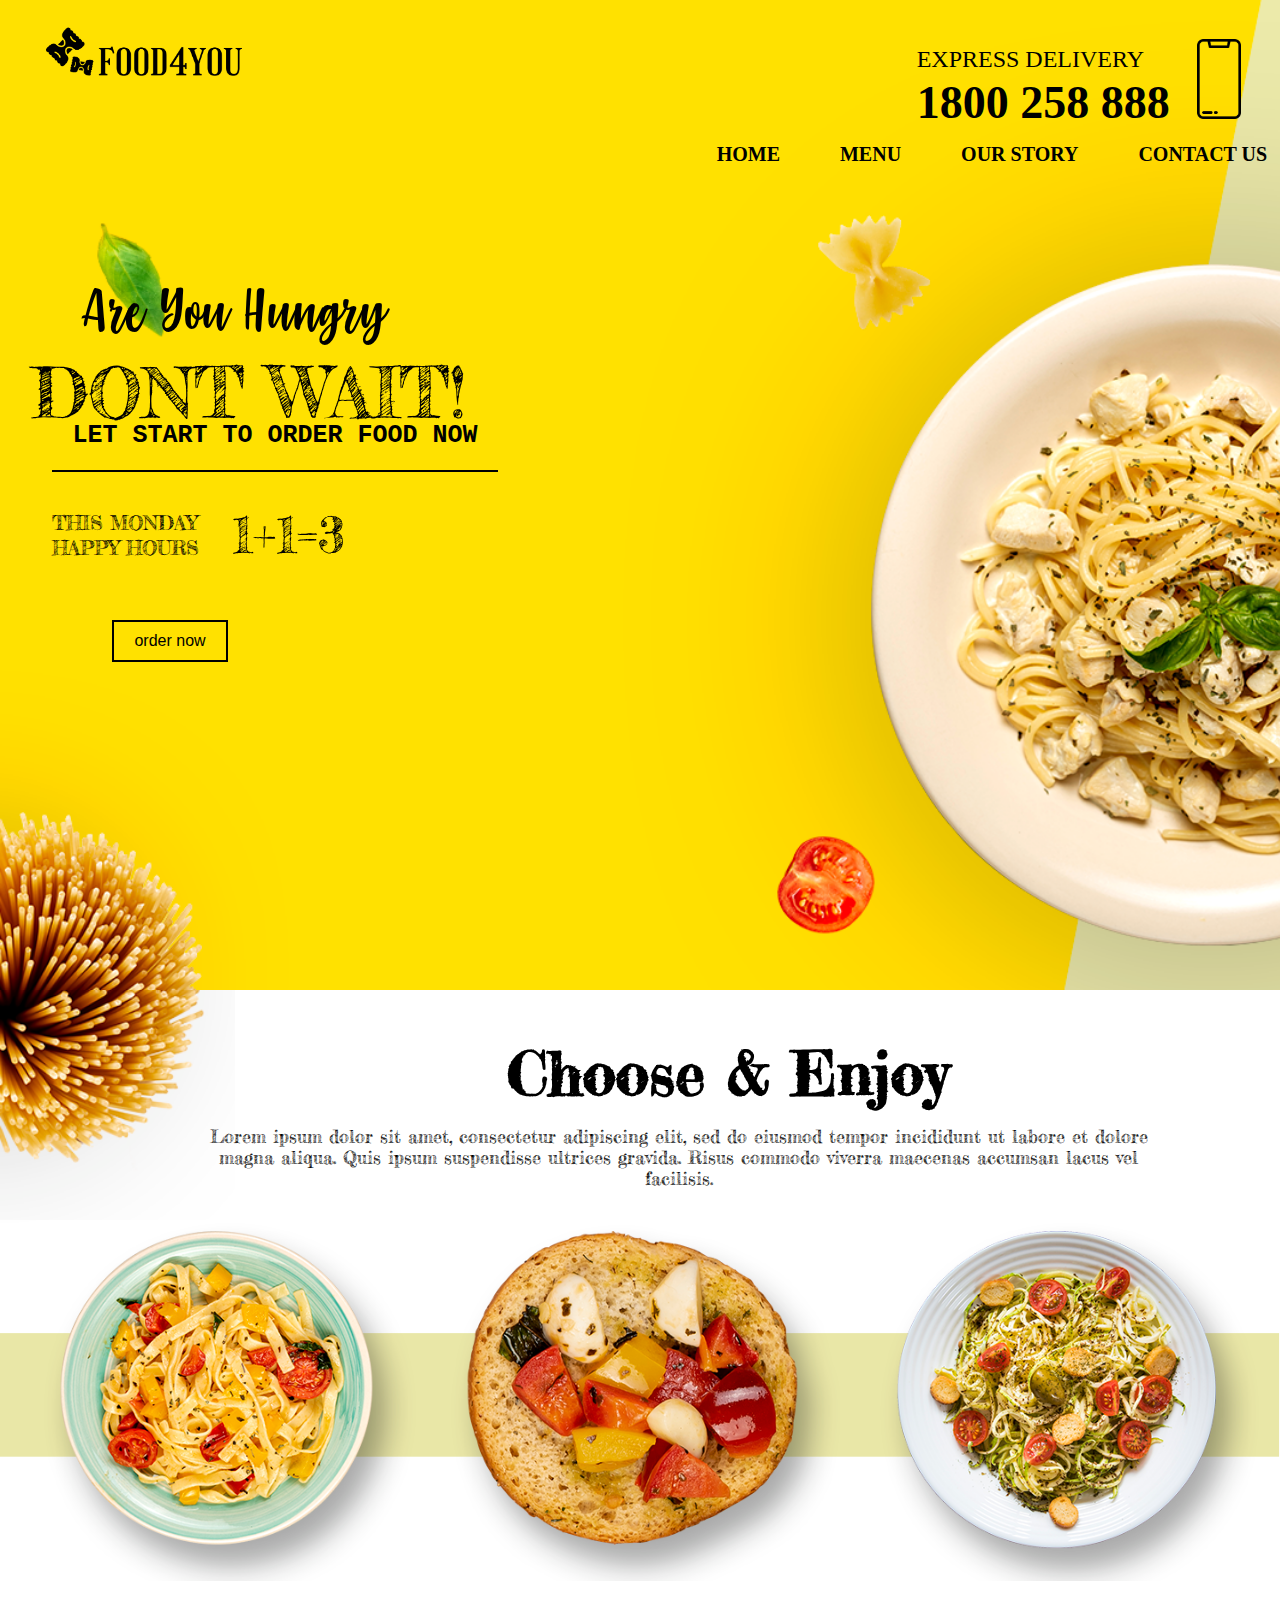
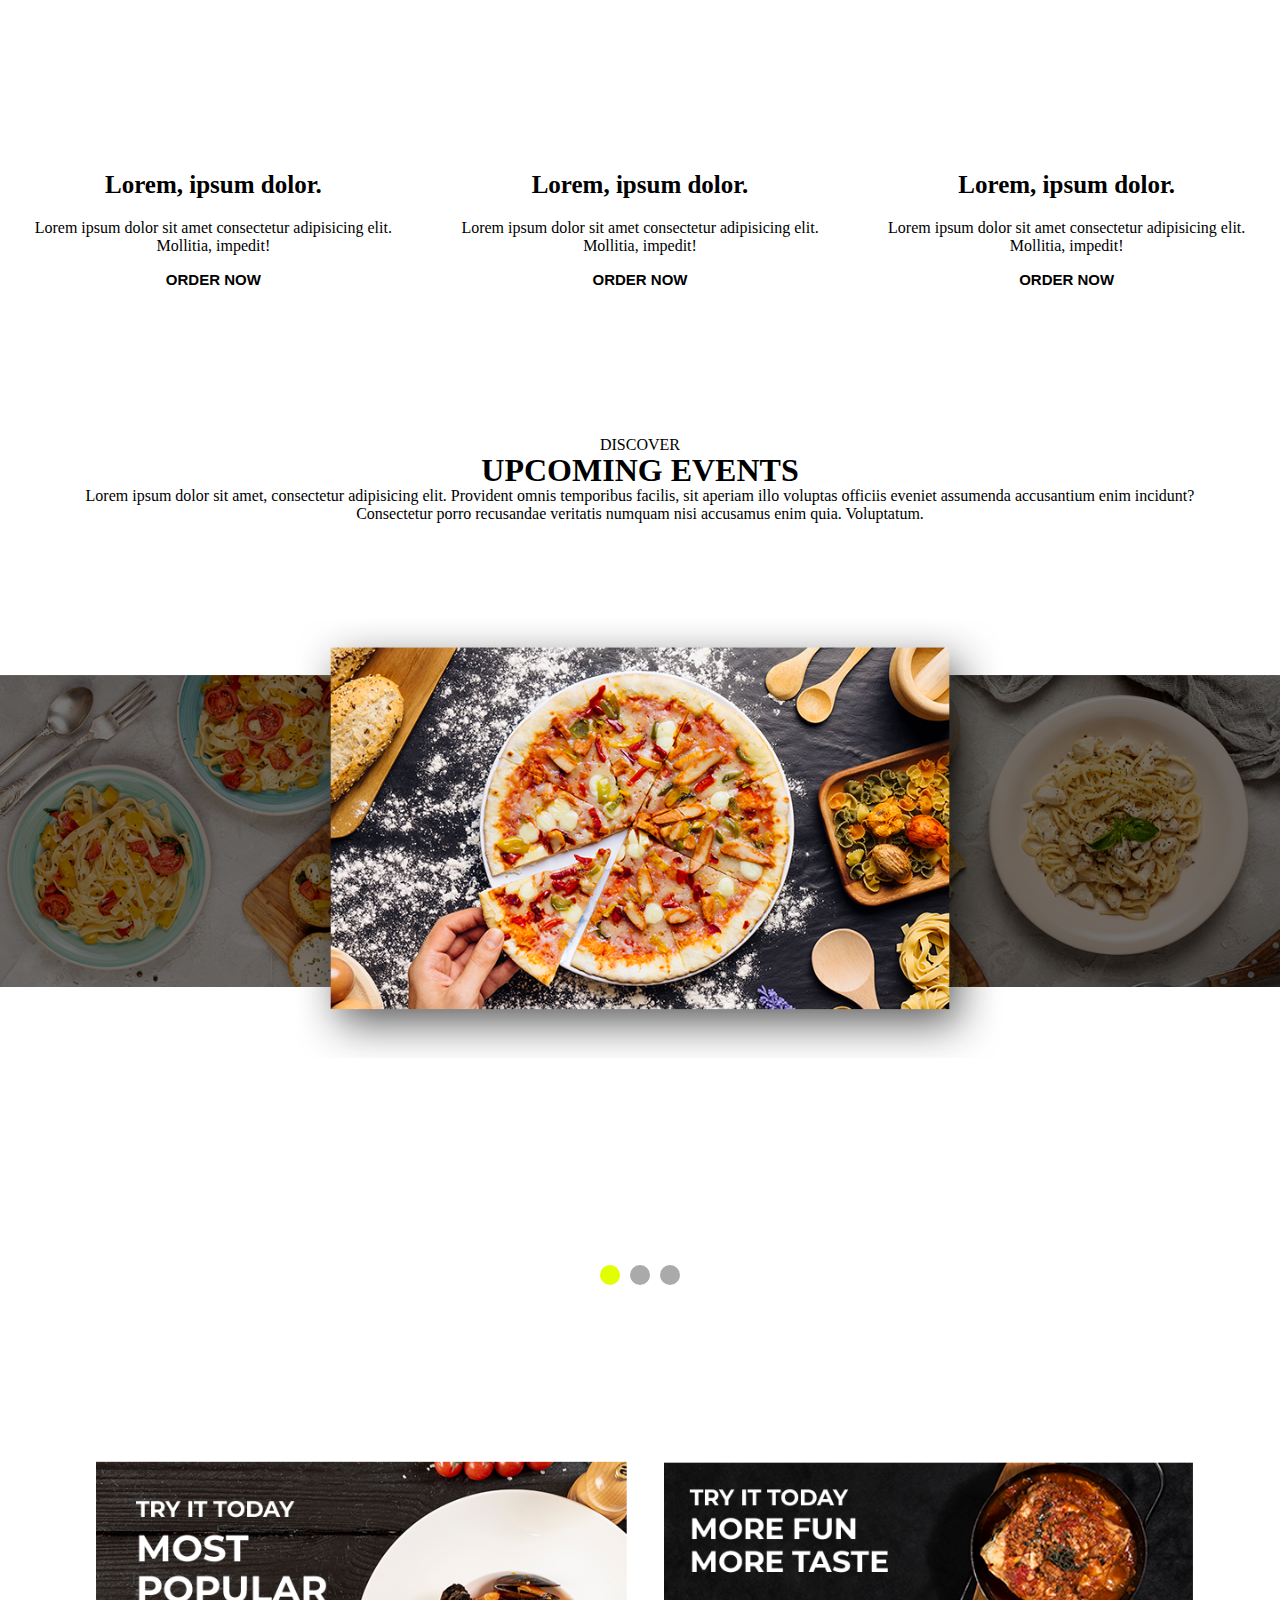
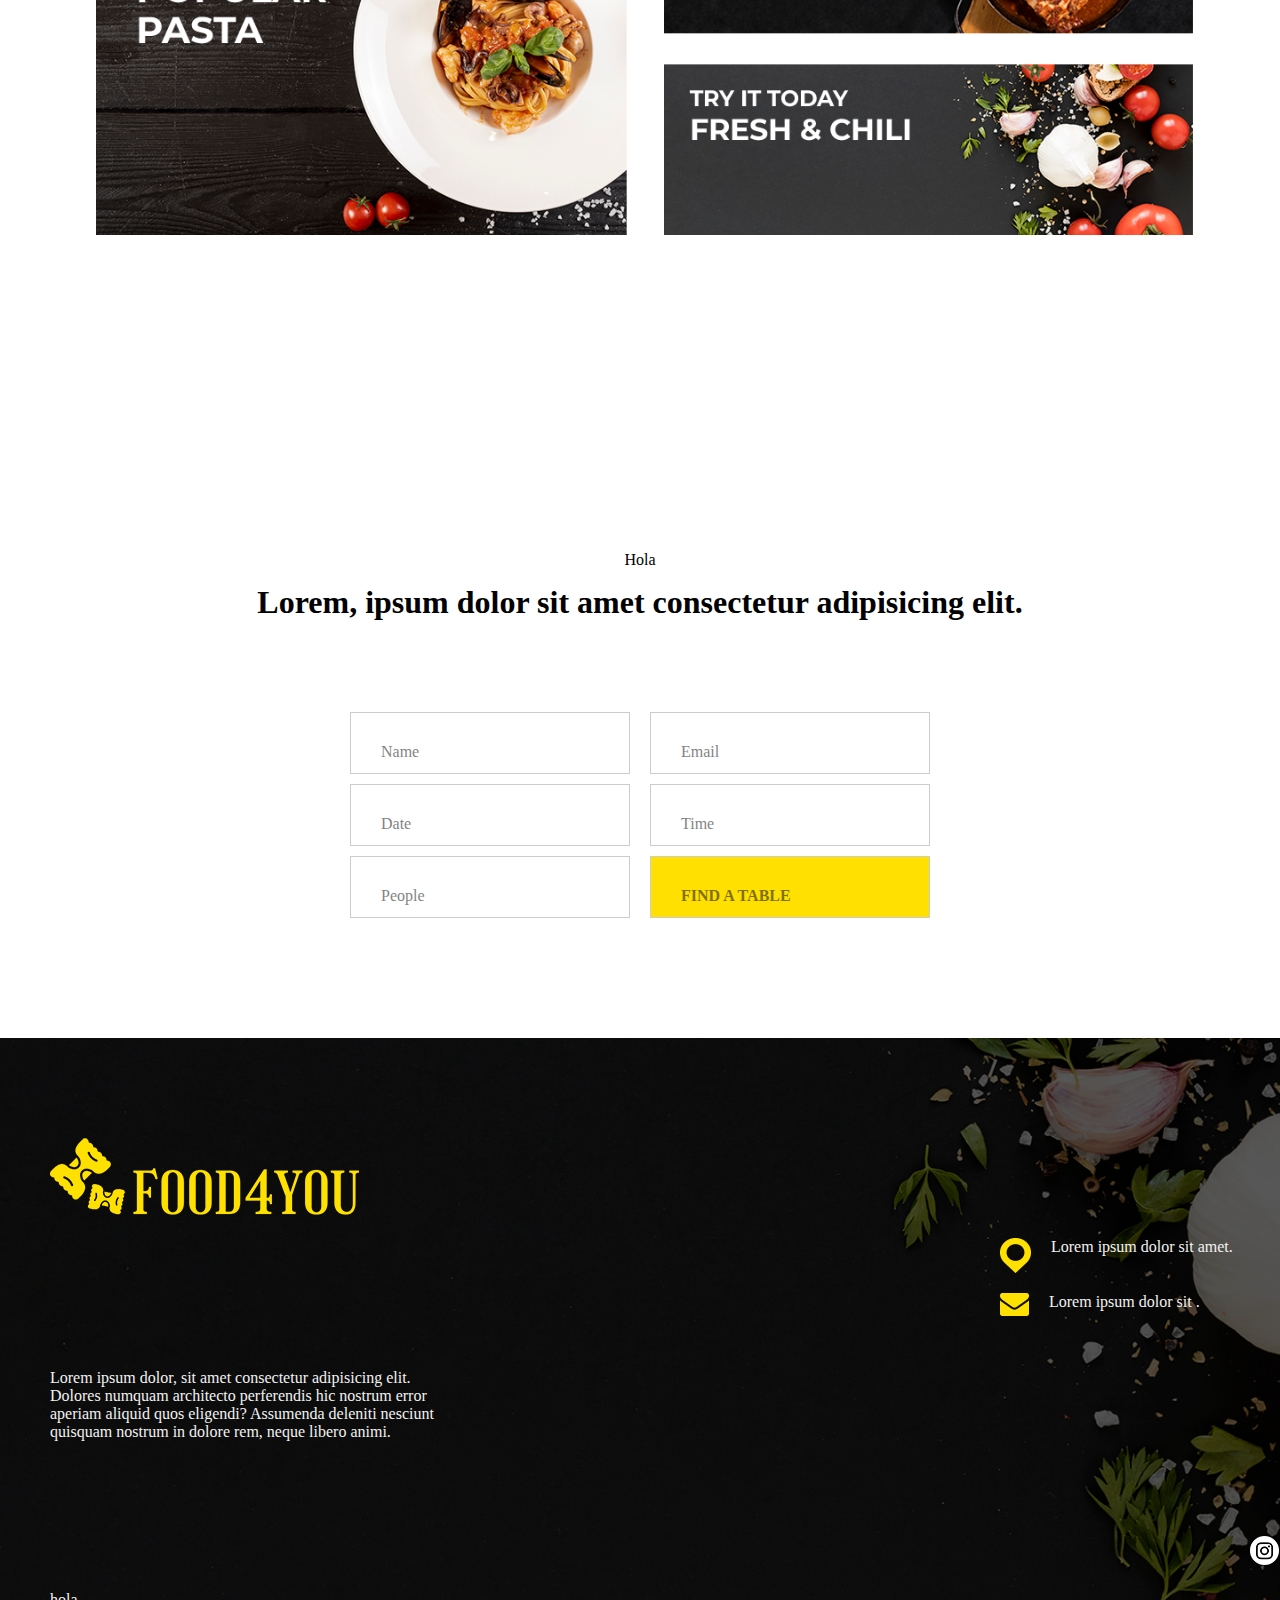
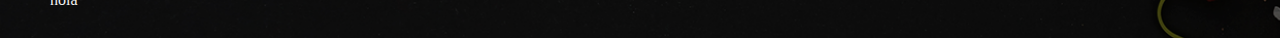
==== commit ebb412dd: "a" ====
--- a/index.html
+++ b/index.html
@@ -124,7 +124,7 @@
     
    
       <div class="texto_cuarta"> 
-         <h1 class="cuarta">Lorem, ipsum dolor sit amet consectetur adipisicing elit. Modi aliquam rerum alias.</h1>
+         <h1 class="cuarta">Lorem, ipsum dolor sit amet consectetur adipisicing elit.</h1>
     <p class="p1">Hola</p>
       </div>
  <br>
--- a/index.css
+++ b/index.css
@@ -214,7 +214,7 @@
 .bola2 {
   margin-top: -222px;
 }
-.bola1{
+.bola1 {
   height: 230px;
 }
 
@@ -488,15 +488,15 @@
 }
 
 @media screen and (min-width: 1366px) and (min-height: 1024px) {
- .tercea_item2 {
+  .tercea_item2 {
     display: flex;
     width: 100%;
     height: 50px;
     margin-top: 374px;
     justify-content: center;
     align-items: center;
-}
- .bola1 {
+  }
+  .bola1 {
     height: 173px;
   }
   .card {
@@ -732,7 +732,7 @@
   .tercea_item2 {
     display: flex;
     width: 100%;
-    height: 50px;
+    height: 1px;
     margin-top: 83px;
     justify-content: center;
     align-items: center;
@@ -747,19 +747,59 @@
     position: relative;
     margin-top: -500px;
   }
-  .cuarta {
-    display: flex;
-    margin-top: -733px;
+
+  .txt_nav4 {
+    margin-left: 100px;
+  }
+  .txt_nav5 {
+    margin-left: 269px;
+  }
+  .nav__boton {
+    margin-left: 218px;
+  }
+  .imagen_total {
+    width: 110%;
+  }
+  .imagen_3 {
+    background-image: url(imagenes/este.png);
+    background-repeat: no-repeat;
+    background-size: contain;
+    height: 96vh;
+    width: 110%;
+    margin-top: 300px;
+  }
+  .segunda_imagen {
+    padding-bottom: -100px;
+    max-width: 9000px;
+    align-items: center;
+    width: 110%;
+    margin-top: 413px;
+    /* padding-top: 203px; */
+  }
+  .imagen_5 {
+    width: 110%;
+  }
+.cuarta {
+    display: flex;
+    margin-top: -673px;
+    justify-content: center;
+    align-items: center;   
+     font-size: 15px;
+}
+
+.p1 {
+    display: flex;
+    margin-top: -115px;
     justify-content: center;
     align-items: center;
-  }
-  .txt_nav4 {
-    margin-left: 100px;
-  }
-  .txt_nav5 {
-    margin-left: 269px;
-  }
-  .nav__boton {
-    margin-left: 218px;
-  }
-}
+
+}
+
+  .punto {
+    width: 13px;
+    height: 13px;
+    border-radius: 50%;
+    margin: 0 5px;
+    margin-top: 200px;
+  }
+}
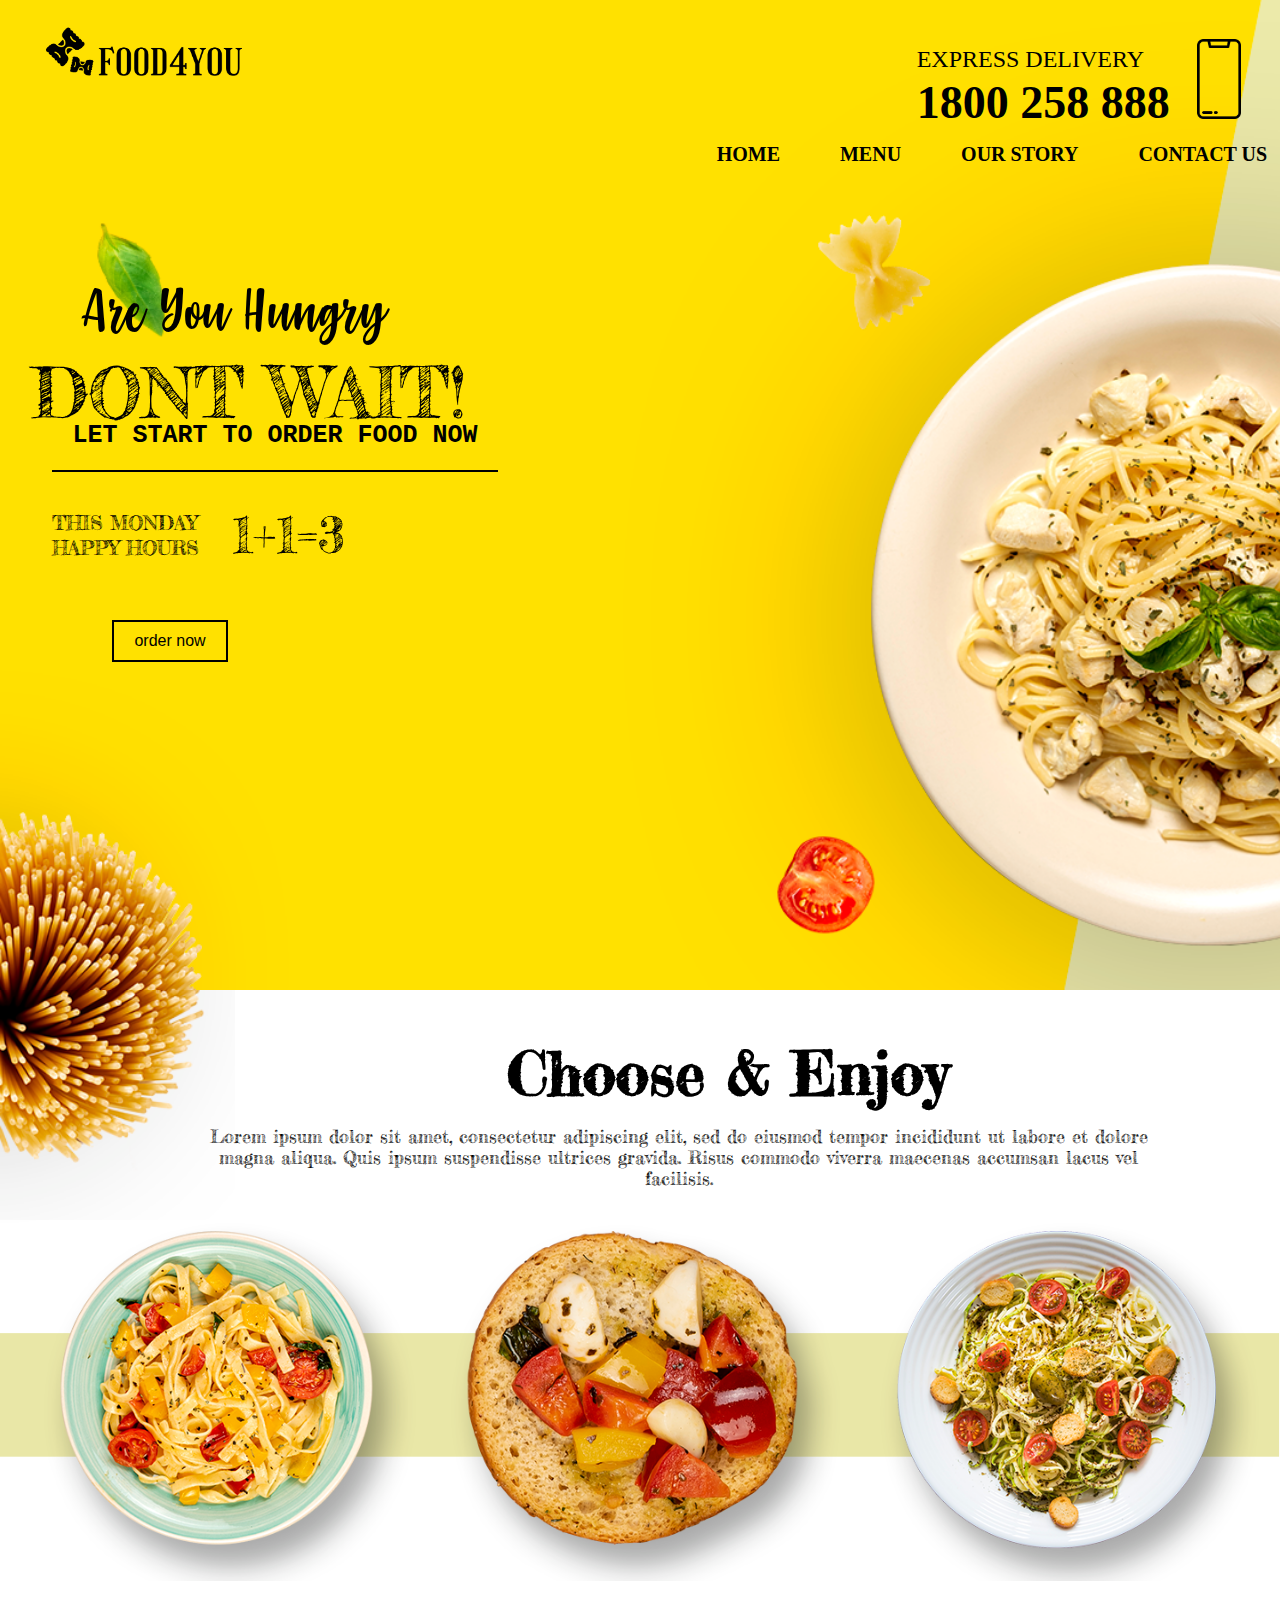
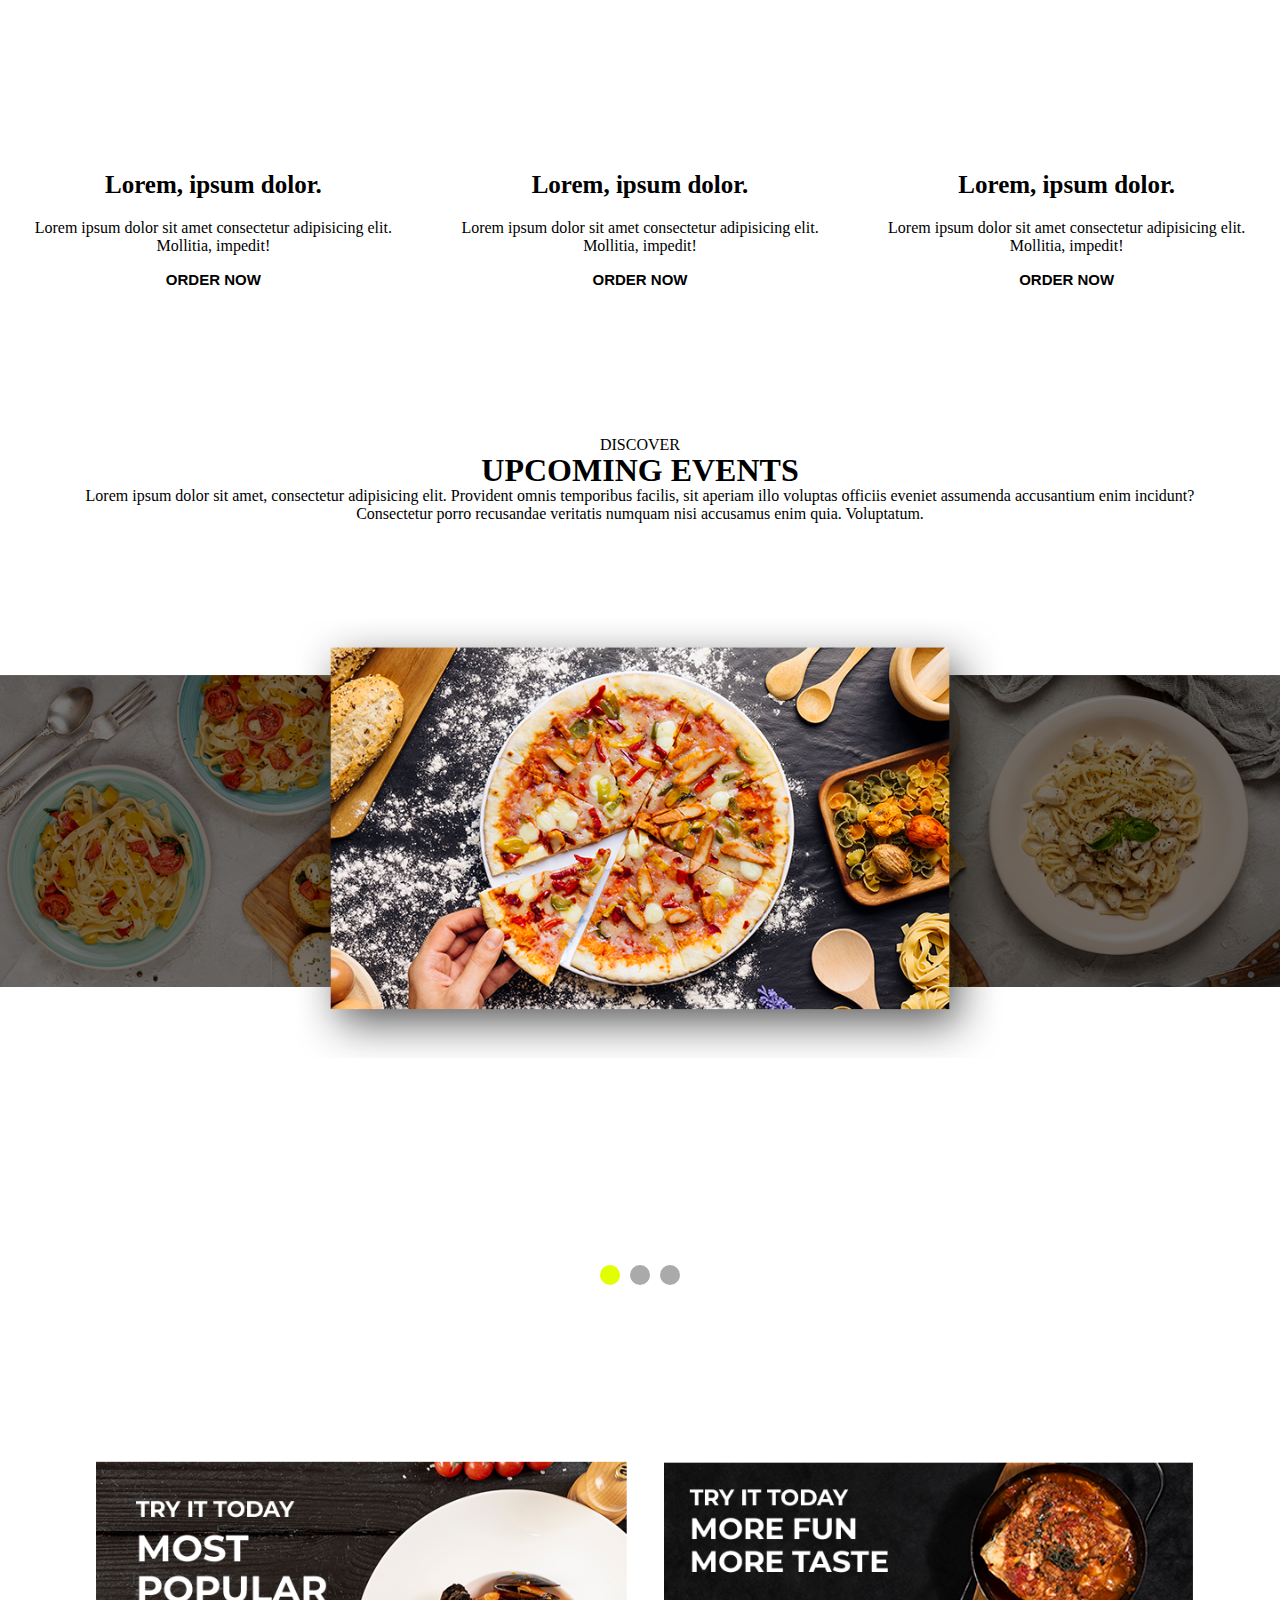
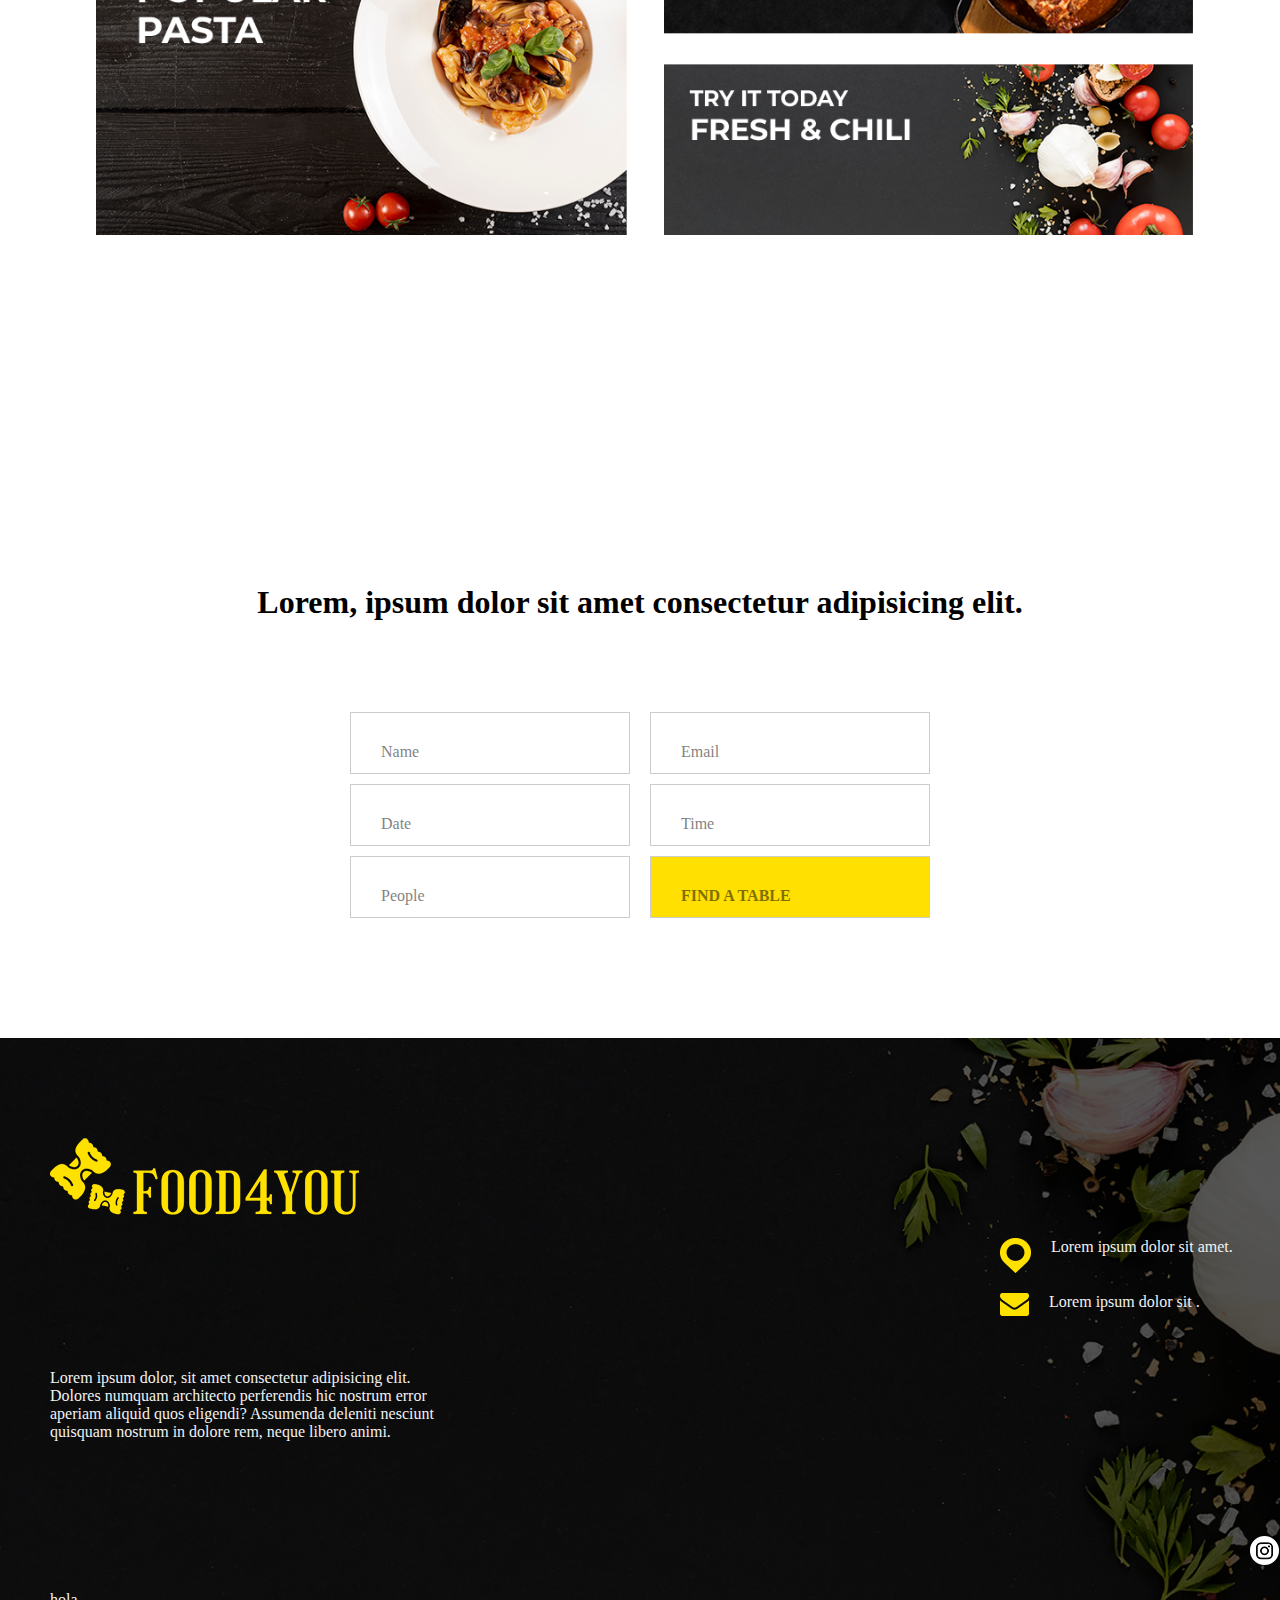
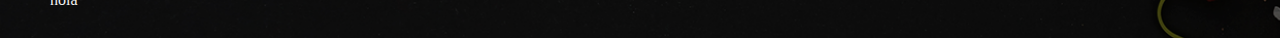
==== commit 616cff3e: "a3" ====
--- a/index.html
+++ b/index.html
@@ -1,186 +1,216 @@
 <!DOCTYPE html>
 <html lang="es">
+
 <head>
-  <meta name="viewport" content="width=device-width, user-scalable=no, initial-scale=1.0, maximum-scale=1.0, minimum-scale=1">
-    <meta charset="UTF-8">
-    <meta name="viewport" content="width=device-width, initial-scale=1.0">
-    <title>Document</title>
-    <link rel="stylesheet" href="index.css">
+  <meta name="viewport"
+    content="width=device-width, user-scalable=no, initial-scale=1.0, maximum-scale=1.0, minimum-scale=1">
+  <meta charset="UTF-8">
+  <meta name="viewport" content="width=device-width, initial-scale=1.0">
+  <title>Document</title>
+  <link rel="stylesheet" href="index.css">
 </head>
+
 <body>
-    <div class="imagen_total">  
+  <div class="imagen_total">
     <header class="header">
-    <div class=""> 
+      <div class="">
         <div class="contenedor header__menu ">
           <!-- logo -->
-          <a href="#" >
+          <a href="#">
             <img class="logo" src="imagenes/logo/logo.png">
 
           </a>
           <!-- navegación -->
-         <div class="header__nav"> 
+          <div class="header__nav">
             <ul class="nav__list">
               <li class="nav__item">
-                <p class="txt"> EXPRESS DELIVERY </p>  <p class="num">1800 258 888</p>
-                   </li> <img class="imagen1" src="imagenes/iPhone.png" alt="">
-        
+                <p class="txt"> EXPRESS DELIVERY </p>
+                <p class="num">1800 258 888</p>
+              </li> <img class="imagen1" src="imagenes/iPhone.png" alt="">
+
             </ul>
-             <nav>
-          <ul class="nav__item_2">
-            <li><p> HOME</p></li>
-            <li><p> MENU</p></li>
-            <li><p> OUR STORY</p></li>
-            <li><p>CONTACT US</p></li>
-          </ul>
-        </nav>
-        </div>
-    
-      </header>
-  
-        <section id="inicio">
-        
-          <div class=" contenedor">
-            <div class="contenedor_nav">
-           <div class="txt_nav1">
-            <p href="#" class="txt_a2">Are You Hungry</p></div>
-            <p class="txt_nav2">DONT WAIT!</p>
-            
-              <p class="txt_nav3"> <samp class="borde">LET START TO ORDER FOOD NOW</samp></p>
-                
-              
-                <div class="hola2">
-                  <p class="txt_nav4">THIS MONDAY <br> HAPPY HOURS</p>
-                  <p class="txt_nav5">1+1=3</p>
-                </div>
-<div class="slider">
-             <div class="slider_contenedor">   
-        <div class="botons"><button class="nav__boton"> order now</button></div>
-        </div>
-          </div>
-              
-        
+            <nav>
+              <ul class="nav__item_2">
+                <li>
+                  <p> HOME</p>
+                </li>
+                <li>
+                  <p> MENU</p>
+                </li>
+                <li>
+                  <p> OUR STORY</p>
+                </li>
+                <li>
+                  <p>CONTACT US</p>
+                </li>
+              </ul>
+            </nav>
+          </div>
+
+    </header>
+
+    <section id="inicio">
+
+      <div class=" contenedor">
+        <div class="contenedor_nav">
+          <div class="txt_nav1">
+            <p href="#" class="txt_a2">Are You Hungry</p>
+          </div>
+          <p class="txt_nav2">DONT WAIT!</p>
+
+          <p class="txt_nav3"> <samp class="borde">LET START TO ORDER FOOD NOW</samp></p>
+
+
+          <div class="hola2">
+            <p class="txt_nav4">THIS MONDAY <br> HAPPY HOURS</p>
+            <p class="txt_nav5">1+1=3</p>
+          </div>
+          <div class="slider">
+            <div class="slider_contenedor">
+              <div class="botons"><button class="nav__boton"> order now</button></div>
             </div>
-        </div>
-      </div>
-      </section>  
-
-      <!-- CARDS -->
-      <section class="contenedor_card2 segunda_imagen">
-        <div class="contenedor contendeor_2">
-        <div class="card_item_1">
-          <div class="bola2" class= ""><figure ><img class="bola1" src="imagenes/logo/bola.png" alt="" ></figure></div>
-          <div class="uno_card"> <h1 class="uno_txt_card"> Choose & Enjoy</h1></div>
-          <div class="dos_card"> <p class="dos_txt_card"> Lorem ipsum dolor sit amet, consectetur adipiscing elit, sed do eiusmod tempor incididunt ut labore et dolore magna aliqua. Quis ipsum suspendisse ultrices  gravida. Risus commodo viverra maecenas accumsan lacus vel facilisis. </p></div>
-        </div>
-        
-        <div class="card_item_2"></div>
-        <div class="contenedor_card">
-          <div class="card">
-            <h1 class="card__title">Lorem, ipsum dolor.</h1>
-            <p class="card__text">
-              Lorem ipsum dolor sit amet consectetur adipisicing elit. Mollitia, impedit!
-            </p>
-            <button class="card_boton">ORDER NOW</button>
-          </div>
-          <div class="card card--border">
-            <h1 class="card__title">Lorem, ipsum dolor.</h1>
-            <p class="card__text">
-              Lorem ipsum dolor sit amet consectetur adipisicing elit. Mollitia, impedit!
-            </p>
-            <button class="card_boton">ORDER NOW</button>
-          </div>
-          <div class="card">
-            <h1 class="card__title">Lorem, ipsum dolor.</h1>
-            <p class="card__text">
-             Lorem ipsum dolor sit amet consectetur adipisicing elit. Mollitia, impedit!
-            </p>
-            <button class="card_boton">ORDER NOW</button>
-          </div>
-        </div>
-        </div>
-      </div>
-      </section> 
-      
-      <!-- tercera seccion -->
- <section class="imagen_3">
-<div class="contenedor contendor_3" >
-<div class="tercera_item1">
-<p class="discover">DISCOVER</p>
-<h1 class="titulo">UPCOMING EVENTS</h1>
-<p class="txt_tercera">Lorem ipsum dolor sit amet, consectetur adipisicing elit. Provident omnis temporibus facilis, sit aperiam illo voluptas officiis eveniet assumenda accusantium enim incidunt? Consectetur porro recusandae veritatis numquam nisi accusamus enim quia. Voluptatum.</p>
-</div>
+          </div>
+
+
+        </div>
+      </div>
   </div>
-<div class="tercea_item2">
-  <div class="punto punto-amarillo"></div>
-  <div class="punto punto-gris "></div>
-  <div class="punto punto-gris"></div>
-</div>
-</div>
-</div>
-
- </section>
-<section class="container container_3">
- <div class="imagen_4"></div>
-    
-   
-      <div class="texto_cuarta"> 
-         <h1 class="cuarta">Lorem, ipsum dolor sit amet consectetur adipisicing elit.</h1>
-    <p class="p1">Hola</p>
-      </div>
- <br>
-  <div class="container_4">
-    <form class="form">
-      <div class="column">
-        <div class="box">
-          <label for="name">Name</label>
-        </div>
-        <div class="box">
-          <label for="date">Date</label>
-        </div>
-        <div class="box">
-          <label for="people">People</label>
-        </div>
-      </div>
-      <div class="column">
-        <div class="box">
-          <label for="email">Email</label>
-        </div>
-        <div class="box ">
-          <label for="time">Time</label>
-        </div>
-        <div class="box fin">
-          <label for="fin" >FIND A TABLE </label>
-        </div>
-      </div>
-    </form>
+  </section>
+
+  <!-- CARDS -->
+  <section class="contenedor_card2 segunda_imagen">
+    <div class="contenedor contendeor_2">
+      <div class="card_item_1">
+        <div class="bola2" class="">
+          <figure><img class="bola1" src="imagenes/logo/bola.png" alt=""></figure>
+        </div>
+        <div class="uno_card">
+          <h1 class="uno_txt_card"> Choose & Enjoy</h1>
+        </div>
+        <div class="dos_card">
+          <p class="dos_txt_card"> Lorem ipsum dolor sit amet, consectetur adipiscing elit, sed do eiusmod tempor
+            incididunt ut labore et dolore magna aliqua. Quis ipsum suspendisse ultrices gravida. Risus commodo viverra
+            maecenas accumsan lacus vel facilisis. </p>
+        </div>
+      </div>
+
+      <div class="card_item_2"></div>
+      <div class="contenedor_card">
+        <div class="card">
+          <h1 class="card__title">Lorem, ipsum dolor.</h1>
+          <p class="card__text">
+            Lorem ipsum dolor sit amet consectetur adipisicing elit. Mollitia, impedit!
+          </p>
+          <button class="card_boton">ORDER NOW</button>
+        </div>
+        <div class="card card--border">
+          <h1 class="card__title">Lorem, ipsum dolor.</h1>
+          <p class="card__text">
+            Lorem ipsum dolor sit amet consectetur adipisicing elit. Mollitia, impedit!
+          </p>
+          <button class="card_boton">ORDER NOW</button>
+        </div>
+        <div class="card">
+          <h1 class="card__title">Lorem, ipsum dolor.</h1>
+          <p class="card__text">
+            Lorem ipsum dolor sit amet consectetur adipisicing elit. Mollitia, impedit!
+          </p>
+          <button class="card_boton">ORDER NOW</button>
+        </div>
+      </div>
+    </div>
+    </div>
+  </section>
+
+  <!-- tercera seccion -->
+  <section class="imagen_3">
+    <div class="contenedor contendor_3">
+      <div class="tercera_item1">
+        <p class="discover">DISCOVER</p>
+        <h1 class="titulo">UPCOMING EVENTS</h1>
+        <p class="txt_tercera">Lorem ipsum dolor sit amet, consectetur adipisicing elit. Provident omnis temporibus
+          facilis, sit aperiam illo voluptas officiis eveniet assumenda accusantium enim incidunt? Consectetur porro
+          recusandae veritatis numquam nisi accusamus enim quia. Voluptatum.</p>
+      </div>
+    </div>
+    <div class="tercea_item2">
+      <div class="punto punto-amarillo"></div>
+      <div class="punto punto-gris "></div>
+      <div class="punto punto-gris"></div>
+    </div>
+    </div>
+    </div>
+
+  </section>
+  <section class="container container_3">
+    <div class="imagen_4"></div>
+
+
+    <div class="texto_cuarta">
+      <h1 class="cuarta">Lorem, ipsum dolor sit amet consectetur adipisicing elit.</h1>
+
+    </div>
+    <br>
+    <div class="container_4">
+      <form class="form">
+        <div class="column">
+          <div class="box">
+            <label for="name">Name</label>
+          </div>
+          <div class="box">
+            <label for="date">Date</label>
+          </div>
+          <div class="box">
+            <label for="people">People</label>
+          </div>
+        </div>
+        <div class="column">
+          <div class="box">
+            <label for="email">Email</label>
+          </div>
+          <div class="box ">
+            <label for="time">Time</label>
+          </div>
+          <div class="box fin">
+            <label for="fin">FIND A TABLE </label>
+          </div>
+        </div>
+      </form>
+    </div>
+
+  </section>
+
+  <!-- pie de pagina -->
+  <div class="imagen_5">
+
+    <section class="contenedor ">
+      <div class="contenedor_final">
+        <div class="item1">
+          <figure class="figure1"><img src="imagenes/logo.png" alt=""></figure>
+          <p class="textolargo">Lorem ipsum dolor, sit amet consectetur adipisicing elit. Dolores numquam architecto
+            perferendis hic nostrum error aperiam aliquid quos eligendi? Assumenda deleniti nesciunt quisquam nostrum in
+            dolore rem, neque libero animi.</p>
+          <p class="txt3">hola</p>
+        </div>
+        <div class="item2">
+          <div>
+            <figure class="item__1"> <img src="imagenes/Location Icon.png" alt="AAAA">
+              <p class="txt1">Lorem ipsum dolor sit amet.</p>
+            </figure>
+          </div>
+          <div>
+
+            <figure class="item__1"> <img src="imagenes/Email.png" alt="">
+              <p class="txt1">Lorem ipsum dolor sit .</p>
+            </figure>
+          </div>
+          <div>
+            <figure class="img2"><img src="imagenes/Icon.png" alt=""></figure>
+          </div>
+        </div>
+      </div>
+    </section>
   </div>
-
-</section>
-
-<!-- pie de pagina -->
-<div class="imagen_5">
-  
-  <section class="contenedor ">
-    <div class="contenedor_final">
-<div class="item1">
-  <figure class="figure1"><img src="imagenes/logo.png" alt=""></figure>
-  <p class="textolargo">Lorem ipsum dolor, sit amet consectetur adipisicing elit. Dolores numquam architecto perferendis hic nostrum error aperiam aliquid quos eligendi? Assumenda deleniti nesciunt quisquam nostrum in dolore rem, neque libero animi.</p>
-  <p class="txt3">hola</p>
-</div>
-<div class="item2">
-  <div>
-<figure class="item__1"> <img src="imagenes/Location Icon.png" alt="AAAA"><p class="txt1">Lorem ipsum dolor sit amet.</p>  </figure>
-</div>
-<div>
- 
-  <figure class="item__1"> <img src="imagenes/Email.png" alt=""> <p class="txt1">Lorem ipsum dolor sit .</p>  </figure>
-  </div>
-<div>
-  <figure class="img2"><img src="imagenes/Icon.png" alt=""></figure>
-</div>
-</div>
-</div>
-  </section>
-</div>
 </body>
+
 </html>--- a/index.css
+++ b/index.css
@@ -658,7 +658,6 @@
     grid-template-columns: 200px 200px; /* Dos filas de altura automática */
     gap: 0; /* Elimina el espacio entre las filas */
     padding: 0; /* Elimina el relleno */
-    margin: 0; /* Elimina el margen */
     height: auto;
     position: relative;
   }
@@ -714,12 +713,12 @@
   .uno_card {
     margin-top: -158px;
     position: absolute;
-    margin-left: 24%;
+    margin-left: 30%;
     font-size: 20px;
   }
   .dos_txt_card {
     text-align: center;
-    margin-left: -25%;
+    margin-left: -11%;
     font-size: 10px;
   }
   .discover {
@@ -733,7 +732,7 @@
     display: flex;
     width: 100%;
     height: 1px;
-    margin-top: 83px;
+    margin-top: 70px;
     justify-content: center;
     align-items: center;
   }
@@ -779,21 +778,38 @@
   .imagen_5 {
     width: 110%;
   }
-.cuarta {
-    display: flex;
-    margin-top: -673px;
+  .form {
+    display: flex;
+    width: 600px;
+    margin-top: 110px;
+    /* align-items: center; */
+    /* justify-content: center; */
+    margin-right: -35px;
+  }
+  .cuarta {
+    display: flex;
+    margin-top: -470px;
     justify-content: center;
-    align-items: center;   
-     font-size: 15px;
-}
-
-.p1 {
-    display: flex;
-    margin-top: -115px;
+    align-items: center;
+    font-size: 15px;
+    text-align: center;
+    margin-left: 153px;
+  }
+  .imagen_4 {
+    background-image: url(imagenes/galeria.png);
+    background-repeat: no-repeat;
+    background-size: contain;
+    height: 83vh;
+    width: 100%;
+    margin-top: -100px;
+  }
+
+  .p1 {
+    display: flex;
+    margin-top: -70px;
     justify-content: center;
     align-items: center;
-
-}
+  }
 
   .punto {
     width: 13px;
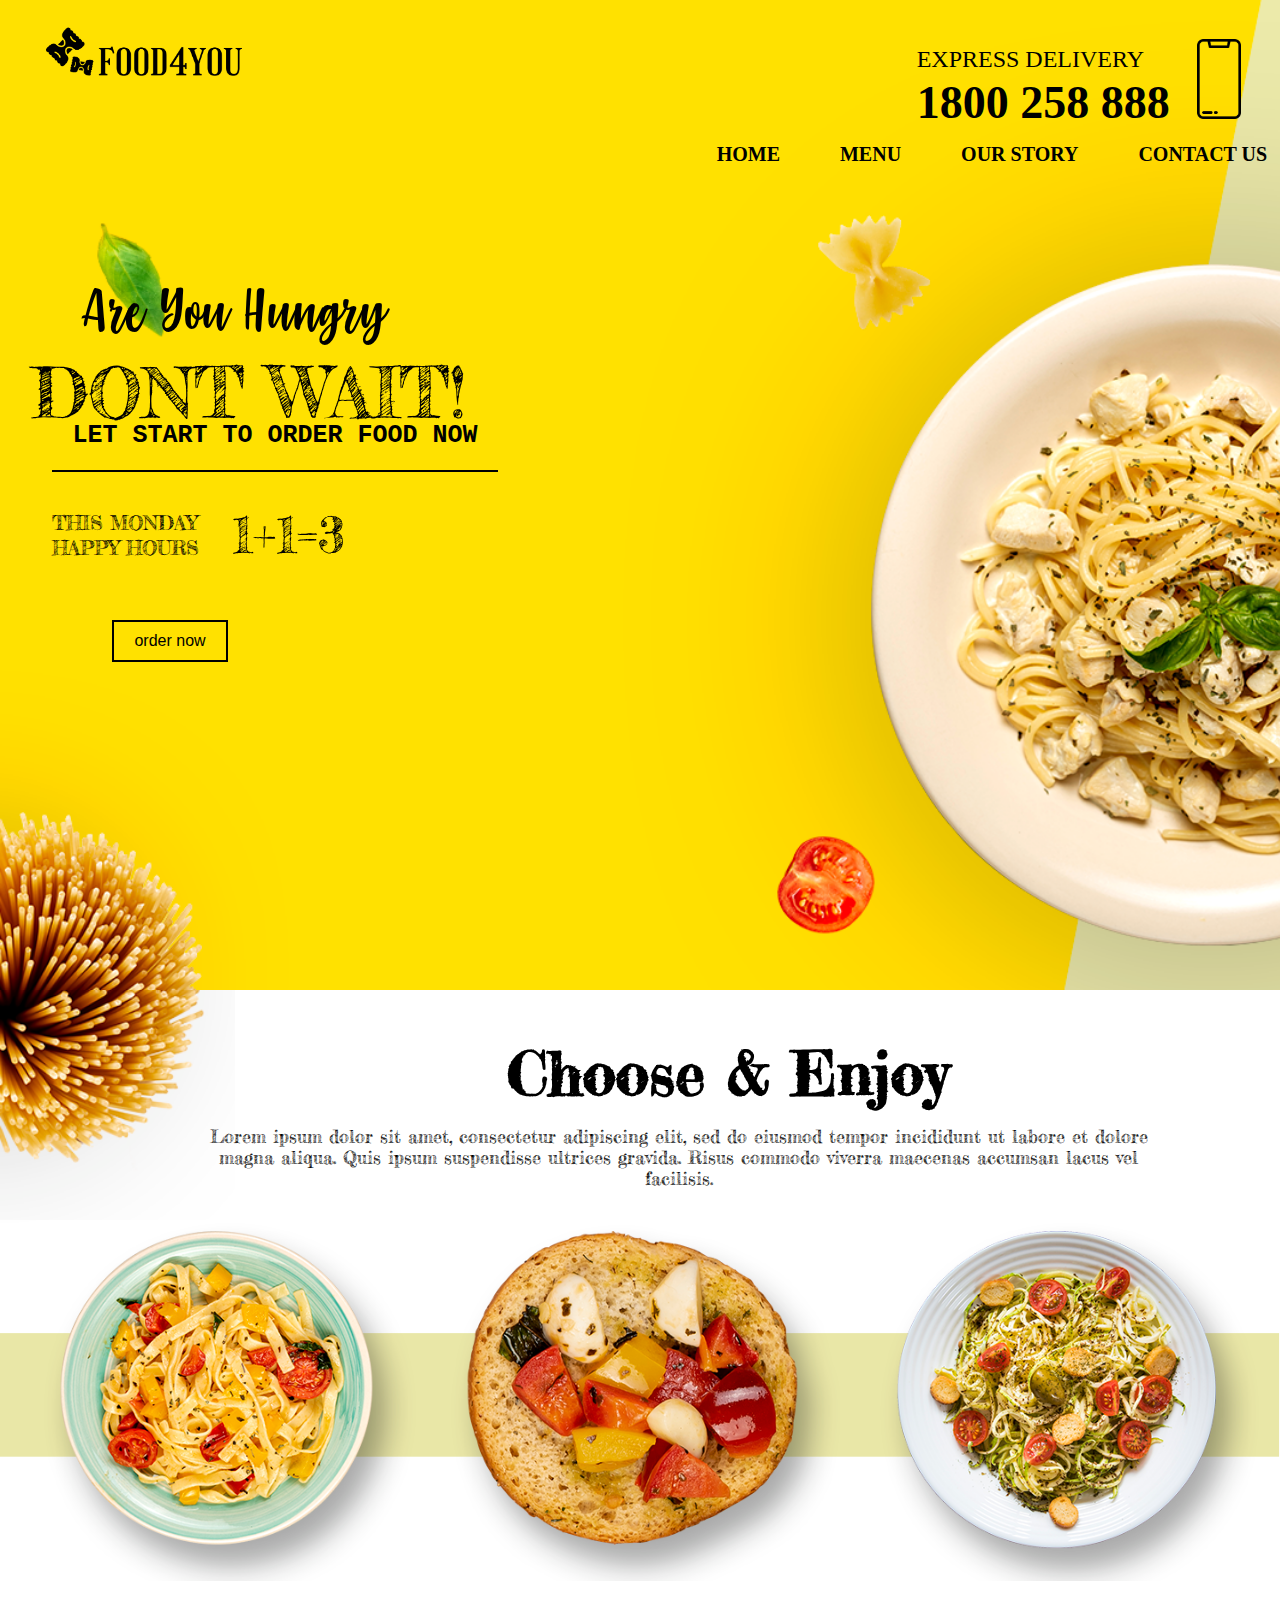
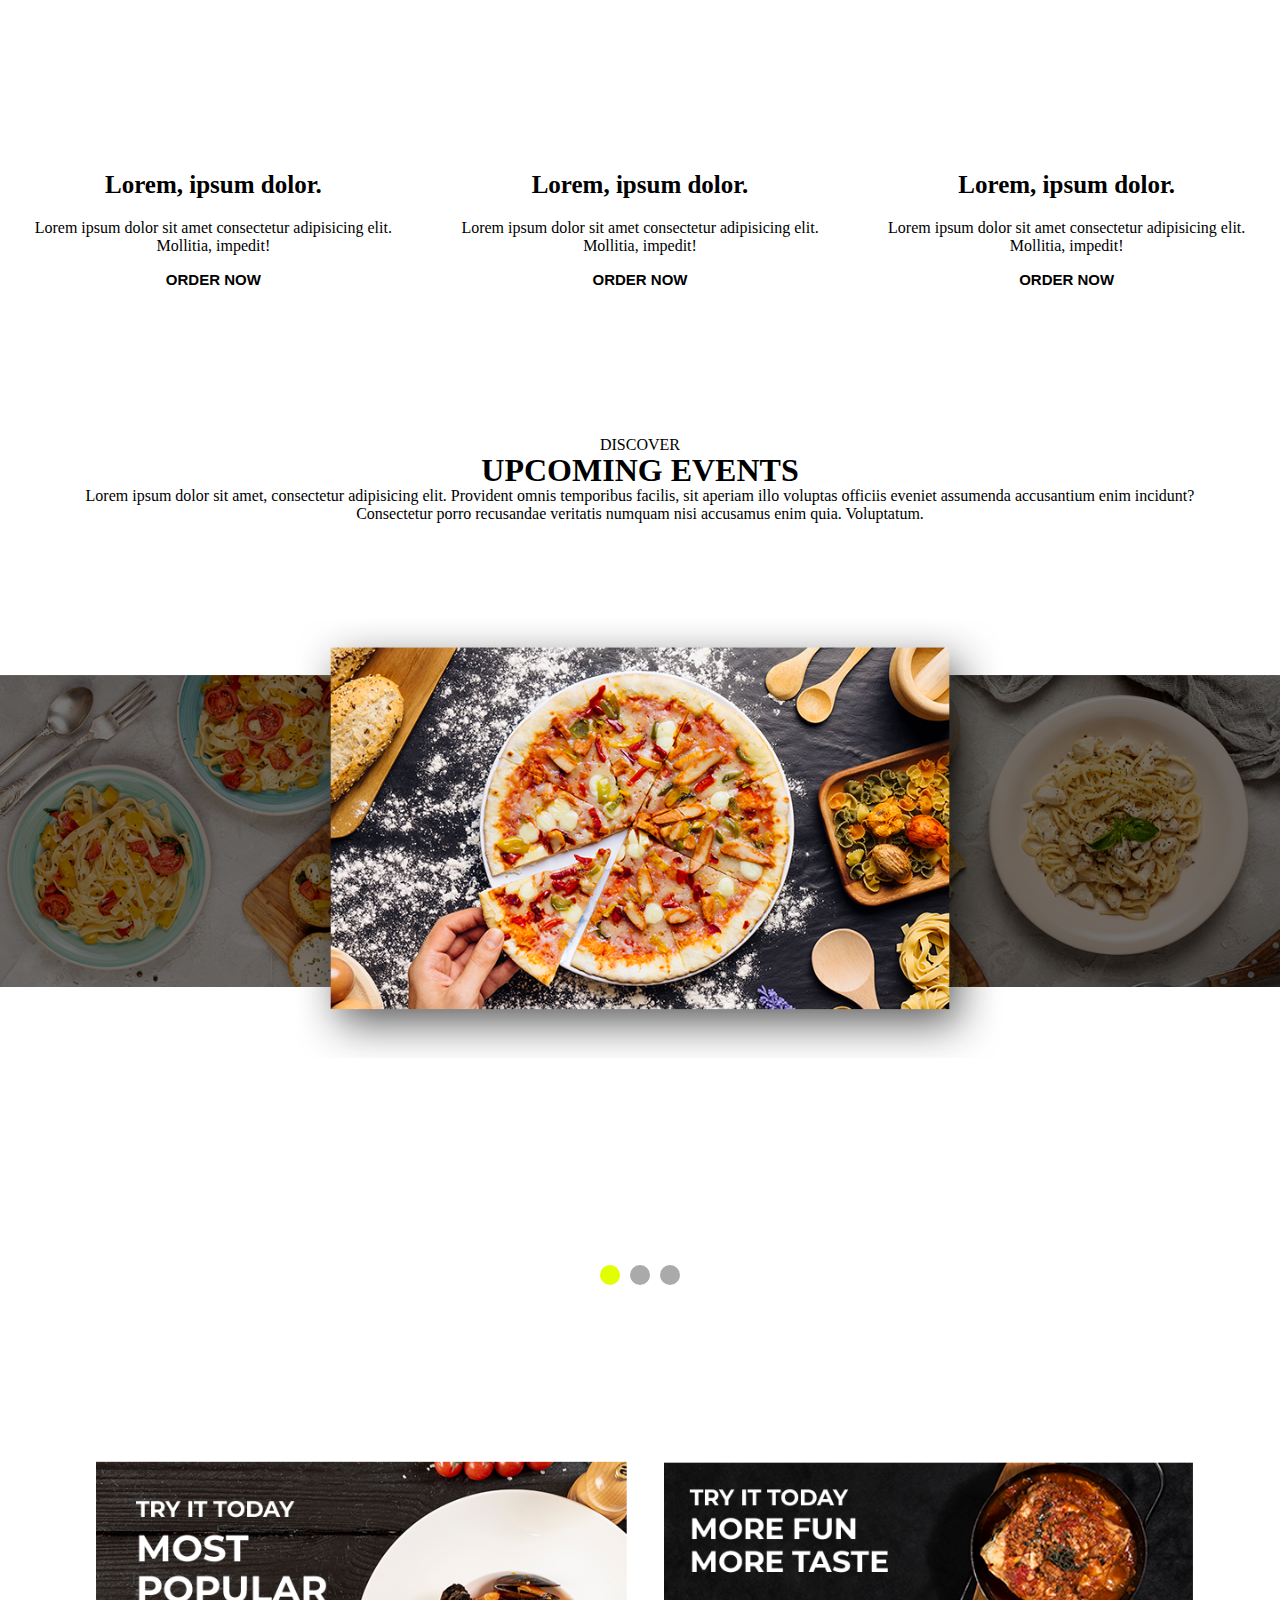
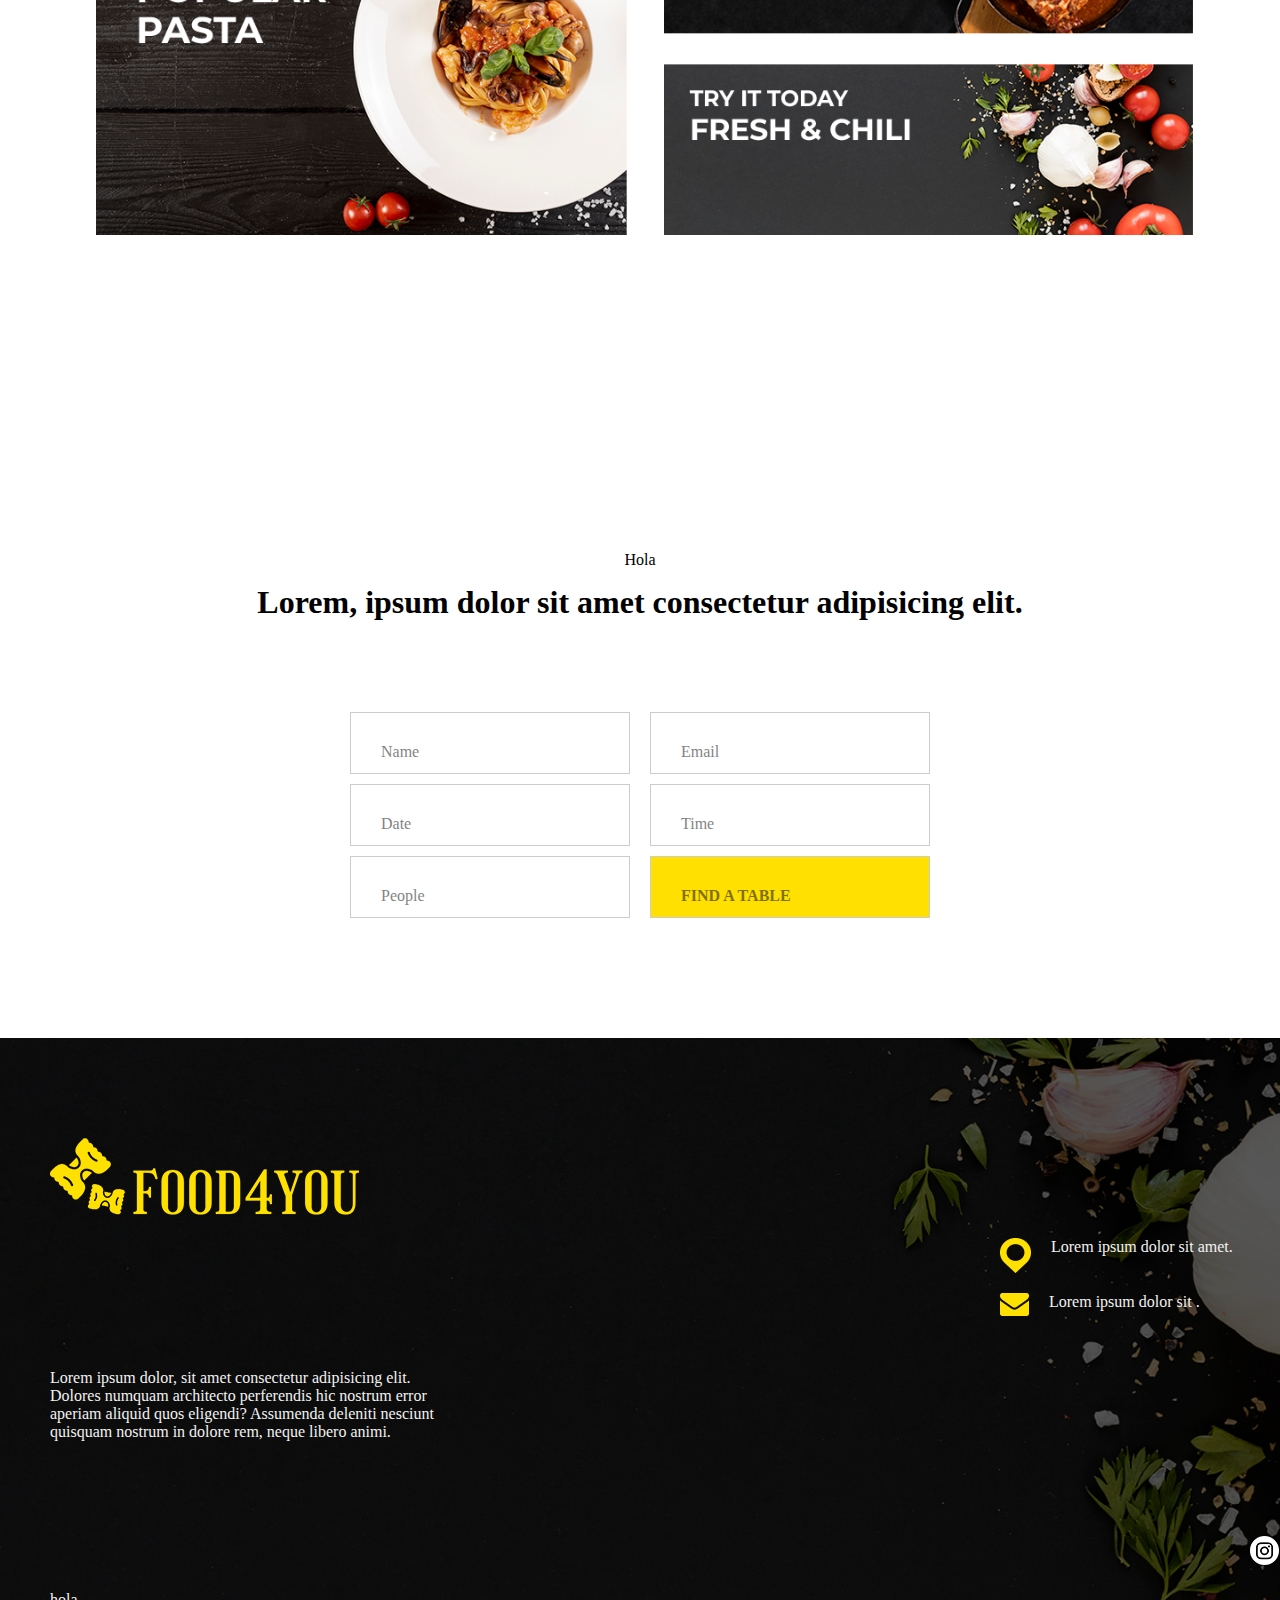
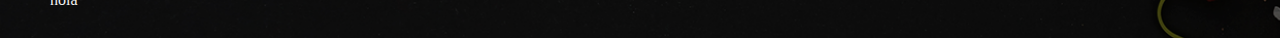
==== commit 5e5ddd33: "a4" ====
--- a/index.html
+++ b/index.html
@@ -1,216 +1,186 @@
 <!DOCTYPE html>
 <html lang="es">
-
 <head>
-  <meta name="viewport"
-    content="width=device-width, user-scalable=no, initial-scale=1.0, maximum-scale=1.0, minimum-scale=1">
-  <meta charset="UTF-8">
-  <meta name="viewport" content="width=device-width, initial-scale=1.0">
-  <title>Document</title>
-  <link rel="stylesheet" href="index.css">
+  <meta name="viewport" content="width=device-width, user-scalable=no, initial-scale=1.0, maximum-scale=1.0, minimum-scale=1">
+    <meta charset="UTF-8">
+    <meta name="viewport" content="width=device-width, initial-scale=1.0">
+    <title>Document</title>
+    <link rel="stylesheet" href="index.css">
 </head>
-
 <body>
-  <div class="imagen_total">
+    <div class="imagen_total">  
     <header class="header">
-      <div class="">
+    <div class=""> 
         <div class="contenedor header__menu ">
           <!-- logo -->
-          <a href="#">
+          <a href="#" >
             <img class="logo" src="imagenes/logo/logo.png">
 
           </a>
           <!-- navegación -->
-          <div class="header__nav">
+         <div class="header__nav"> 
             <ul class="nav__list">
               <li class="nav__item">
-                <p class="txt"> EXPRESS DELIVERY </p>
-                <p class="num">1800 258 888</p>
-              </li> <img class="imagen1" src="imagenes/iPhone.png" alt="">
-
+                <p class="txt"> EXPRESS DELIVERY </p>  <p class="num">1800 258 888</p>
+                   </li> <img class="imagen1" src="imagenes/iPhone.png" alt="">
+        
             </ul>
-            <nav>
-              <ul class="nav__item_2">
-                <li>
-                  <p> HOME</p>
-                </li>
-                <li>
-                  <p> MENU</p>
-                </li>
-                <li>
-                  <p> OUR STORY</p>
-                </li>
-                <li>
-                  <p>CONTACT US</p>
-                </li>
-              </ul>
-            </nav>
+             <nav>
+          <ul class="nav__item_2">
+            <li><p> HOME</p></li>
+            <li><p> MENU</p></li>
+            <li><p> OUR STORY</p></li>
+            <li><p>CONTACT US</p></li>
+          </ul>
+        </nav>
+        </div>
+    
+      </header>
+  
+        <section id="inicio">
+        
+          <div class=" contenedor">
+            <div class="contenedor_nav">
+           <div class="txt_nav1">
+            <p href="#" class="txt_a2">Are You Hungry</p></div>
+            <p class="txt_nav2">DONT WAIT!</p>
+            
+              <p class="txt_nav3"> <samp class="borde">LET START TO ORDER FOOD NOW</samp></p>
+                
+              
+                <div class="hola2">
+                  <p class="txt_nav4">THIS MONDAY <br> HAPPY HOURS</p>
+                  <p class="txt_nav5">1+1=3</p>
+                </div>
+<div class="slider">
+             <div class="slider_contenedor">   
+        <div class="botons"><button class="nav__boton"> order now</button></div>
+        </div>
           </div>
-
-    </header>
-
-    <section id="inicio">
-
-      <div class=" contenedor">
-        <div class="contenedor_nav">
-          <div class="txt_nav1">
-            <p href="#" class="txt_a2">Are You Hungry</p>
-          </div>
-          <p class="txt_nav2">DONT WAIT!</p>
-
-          <p class="txt_nav3"> <samp class="borde">LET START TO ORDER FOOD NOW</samp></p>
-
-
-          <div class="hola2">
-            <p class="txt_nav4">THIS MONDAY <br> HAPPY HOURS</p>
-            <p class="txt_nav5">1+1=3</p>
-          </div>
-          <div class="slider">
-            <div class="slider_contenedor">
-              <div class="botons"><button class="nav__boton"> order now</button></div>
+              
+        
             </div>
-          </div>
-
-
         </div>
       </div>
-  </div>
-  </section>
+      </section>  
 
-  <!-- CARDS -->
-  <section class="contenedor_card2 segunda_imagen">
-    <div class="contenedor contendeor_2">
-      <div class="card_item_1">
-        <div class="bola2" class="">
-          <figure><img class="bola1" src="imagenes/logo/bola.png" alt=""></figure>
+      <!-- CARDS -->
+      <section class="contenedor_card2 segunda_imagen">
+        <div class="contenedor contendeor_2">
+        <div class="card_item_1">
+          <div class="bola2" class= ""><figure ><img class="bola1" src="imagenes/logo/bola.png" alt="" ></figure></div>
+          <div class="uno_card"> <h1 class="uno_txt_card"> Choose & Enjoy</h1></div>
+          <div class="dos_card"> <p class="dos_txt_card"> Lorem ipsum dolor sit amet, consectetur adipiscing elit, sed do eiusmod tempor incididunt ut labore et dolore magna aliqua. Quis ipsum suspendisse ultrices  gravida. Risus commodo viverra maecenas accumsan lacus vel facilisis. </p></div>
         </div>
-        <div class="uno_card">
-          <h1 class="uno_txt_card"> Choose & Enjoy</h1>
+        
+        <div class="card_item_2"></div>
+        <div class="contenedor_card">
+          <div class="card">
+            <h1 class="card__title">Lorem, ipsum dolor.</h1>
+            <p class="card__text">
+              Lorem ipsum dolor sit amet consectetur adipisicing elit. Mollitia, impedit!
+            </p>
+            <button class="card_boton">ORDER NOW</button>
+          </div>
+          <div class="card card--border">
+            <h1 class="card__title">Lorem, ipsum dolor.</h1>
+            <p class="card__text">
+              Lorem ipsum dolor sit amet consectetur adipisicing elit. Mollitia, impedit!
+            </p>
+            <button class="card_boton">ORDER NOW</button>
+          </div>
+          <div class="card">
+            <h1 class="card__title">Lorem, ipsum dolor.</h1>
+            <p class="card__text">
+             Lorem ipsum dolor sit amet consectetur adipisicing elit. Mollitia, impedit!
+            </p>
+            <button class="card_boton">ORDER NOW</button>
+          </div>
         </div>
-        <div class="dos_card">
-          <p class="dos_txt_card"> Lorem ipsum dolor sit amet, consectetur adipiscing elit, sed do eiusmod tempor
-            incididunt ut labore et dolore magna aliqua. Quis ipsum suspendisse ultrices gravida. Risus commodo viverra
-            maecenas accumsan lacus vel facilisis. </p>
         </div>
       </div>
+      </section> 
+      
+      <!-- tercera seccion -->
+ <section class="imagen_3">
+<div class="contenedor contendor_3" >
+<div class="tercera_item1">
+<p class="discover">DISCOVER</p>
+<h1 class="titulo">UPCOMING EVENTS</h1>
+<p class="txt_tercera">Lorem ipsum dolor sit amet, consectetur adipisicing elit. Provident omnis temporibus facilis, sit aperiam illo voluptas officiis eveniet assumenda accusantium enim incidunt? Consectetur porro recusandae veritatis numquam nisi accusamus enim quia. Voluptatum.</p>
+</div>
+  </div>
+<div class="tercea_item2">
+  <div class="punto punto-amarillo"></div>
+  <div class="punto punto-gris "></div>
+  <div class="punto punto-gris"></div>
+</div>
+</div>
+</div>
 
-      <div class="card_item_2"></div>
-      <div class="contenedor_card">
-        <div class="card">
-          <h1 class="card__title">Lorem, ipsum dolor.</h1>
-          <p class="card__text">
-            Lorem ipsum dolor sit amet consectetur adipisicing elit. Mollitia, impedit!
-          </p>
-          <button class="card_boton">ORDER NOW</button>
+ </section>
+<section class="container container_3">
+ <div class="imagen_4"></div>
+    
+   
+      <div class="texto_cuarta"> 
+         <h1 class="cuarta">Lorem, ipsum dolor sit amet consectetur adipisicing elit.</h1>
+    <p class="p1">Hola</p>
+      </div>
+ <br>
+  <div class="container_4">
+    <form class="form">
+      <div class="column">
+        <div class="box">
+          <label for="name">Name</label>
         </div>
-        <div class="card card--border">
-          <h1 class="card__title">Lorem, ipsum dolor.</h1>
-          <p class="card__text">
-            Lorem ipsum dolor sit amet consectetur adipisicing elit. Mollitia, impedit!
-          </p>
-          <button class="card_boton">ORDER NOW</button>
+        <div class="box">
+          <label for="date">Date</label>
         </div>
-        <div class="card">
-          <h1 class="card__title">Lorem, ipsum dolor.</h1>
-          <p class="card__text">
-            Lorem ipsum dolor sit amet consectetur adipisicing elit. Mollitia, impedit!
-          </p>
-          <button class="card_boton">ORDER NOW</button>
+        <div class="box">
+          <label for="people">People</label>
         </div>
       </div>
-    </div>
-    </div>
-  </section>
-
-  <!-- tercera seccion -->
-  <section class="imagen_3">
-    <div class="contenedor contendor_3">
-      <div class="tercera_item1">
-        <p class="discover">DISCOVER</p>
-        <h1 class="titulo">UPCOMING EVENTS</h1>
-        <p class="txt_tercera">Lorem ipsum dolor sit amet, consectetur adipisicing elit. Provident omnis temporibus
-          facilis, sit aperiam illo voluptas officiis eveniet assumenda accusantium enim incidunt? Consectetur porro
-          recusandae veritatis numquam nisi accusamus enim quia. Voluptatum.</p>
-      </div>
-    </div>
-    <div class="tercea_item2">
-      <div class="punto punto-amarillo"></div>
-      <div class="punto punto-gris "></div>
-      <div class="punto punto-gris"></div>
-    </div>
-    </div>
-    </div>
-
-  </section>
-  <section class="container container_3">
-    <div class="imagen_4"></div>
-
-
-    <div class="texto_cuarta">
-      <h1 class="cuarta">Lorem, ipsum dolor sit amet consectetur adipisicing elit.</h1>
-
-    </div>
-    <br>
-    <div class="container_4">
-      <form class="form">
-        <div class="column">
-          <div class="box">
-            <label for="name">Name</label>
-          </div>
-          <div class="box">
-            <label for="date">Date</label>
-          </div>
-          <div class="box">
-            <label for="people">People</label>
-          </div>
+      <div class="column">
+        <div class="box">
+          <label for="email">Email</label>
         </div>
-        <div class="column">
-          <div class="box">
-            <label for="email">Email</label>
-          </div>
-          <div class="box ">
-            <label for="time">Time</label>
-          </div>
-          <div class="box fin">
-            <label for="fin">FIND A TABLE </label>
-          </div>
+        <div class="box ">
+          <label for="time">Time</label>
         </div>
-      </form>
-    </div>
-
-  </section>
-
-  <!-- pie de pagina -->
-  <div class="imagen_5">
-
-    <section class="contenedor ">
-      <div class="contenedor_final">
-        <div class="item1">
-          <figure class="figure1"><img src="imagenes/logo.png" alt=""></figure>
-          <p class="textolargo">Lorem ipsum dolor, sit amet consectetur adipisicing elit. Dolores numquam architecto
-            perferendis hic nostrum error aperiam aliquid quos eligendi? Assumenda deleniti nesciunt quisquam nostrum in
-            dolore rem, neque libero animi.</p>
-          <p class="txt3">hola</p>
-        </div>
-        <div class="item2">
-          <div>
-            <figure class="item__1"> <img src="imagenes/Location Icon.png" alt="AAAA">
-              <p class="txt1">Lorem ipsum dolor sit amet.</p>
-            </figure>
-          </div>
-          <div>
-
-            <figure class="item__1"> <img src="imagenes/Email.png" alt="">
-              <p class="txt1">Lorem ipsum dolor sit .</p>
-            </figure>
-          </div>
-          <div>
-            <figure class="img2"><img src="imagenes/Icon.png" alt=""></figure>
-          </div>
+        <div class="box fin">
+          <label for="fin" >FIND A TABLE </label>
         </div>
       </div>
-    </section>
+    </form>
   </div>
+
+</section>
+
+<!-- pie de pagina -->
+<div class="imagen_5">
+  
+  <section class="contenedor ">
+    <div class="contenedor_final">
+<div class="item1">
+  <figure class="figure1"><img src="imagenes/logo.png" alt=""></figure>
+  <p class="textolargo">Lorem ipsum dolor, sit amet consectetur adipisicing elit. Dolores numquam architecto perferendis hic nostrum error aperiam aliquid quos eligendi? Assumenda deleniti nesciunt quisquam nostrum in dolore rem, neque libero animi.</p>
+  <p class="txt3">hola</p>
+</div>
+<div class="item2">
+  <div>
+<figure class="item__1"> <img src="imagenes/Location Icon.png" alt="AAAA"><p class="txt1">Lorem ipsum dolor sit amet.</p>  </figure>
+</div>
+<div>
+ 
+  <figure class="item__1"> <img src="imagenes/Email.png" alt=""> <p class="txt1">Lorem ipsum dolor sit .</p>  </figure>
+  </div>
+<div>
+  <figure class="img2"><img src="imagenes/Icon.png" alt=""></figure>
+</div>
+</div>
+</div>
+  </section>
+</div>
 </body>
-
 </html>--- a/index.css
+++ b/index.css
@@ -809,7 +809,10 @@
     margin-top: -70px;
     justify-content: center;
     align-items: center;
-  }
+   margin-left:8% ; 
+
+  }
+  
 
   .punto {
     width: 13px;
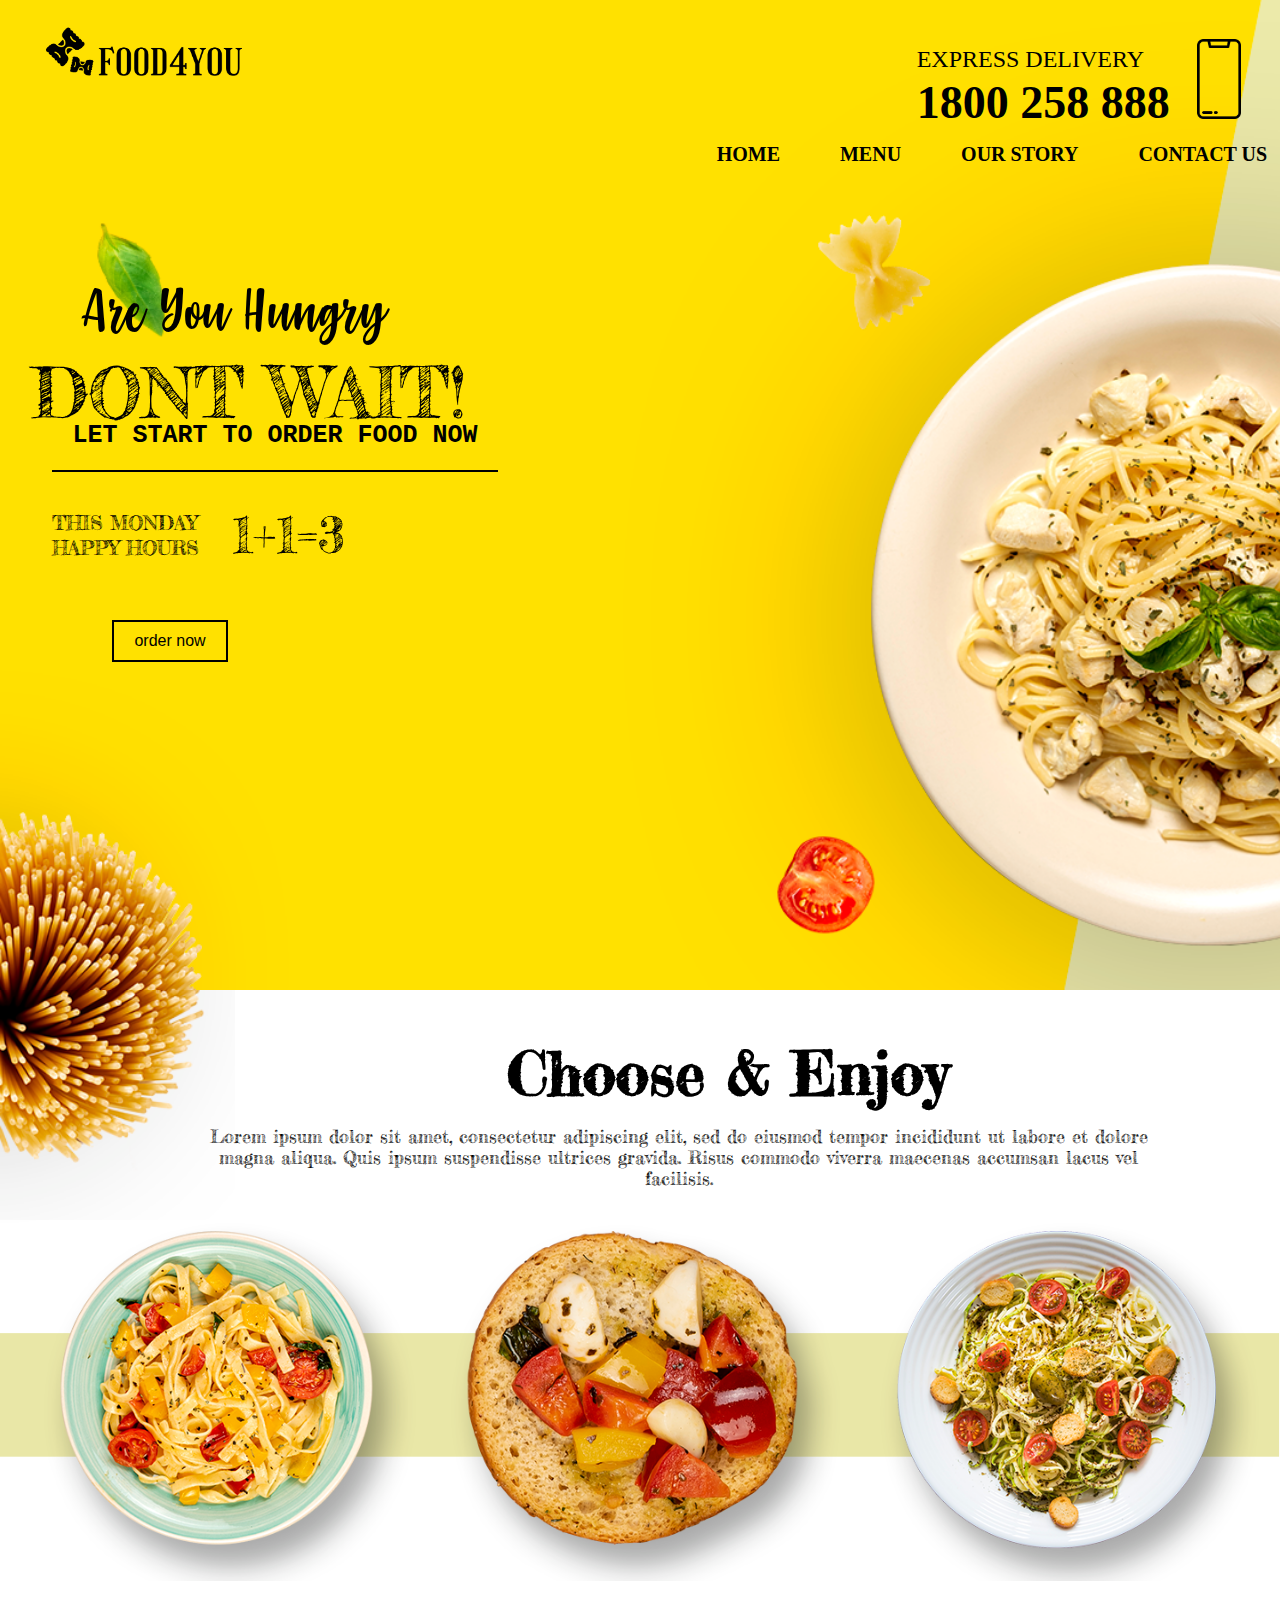
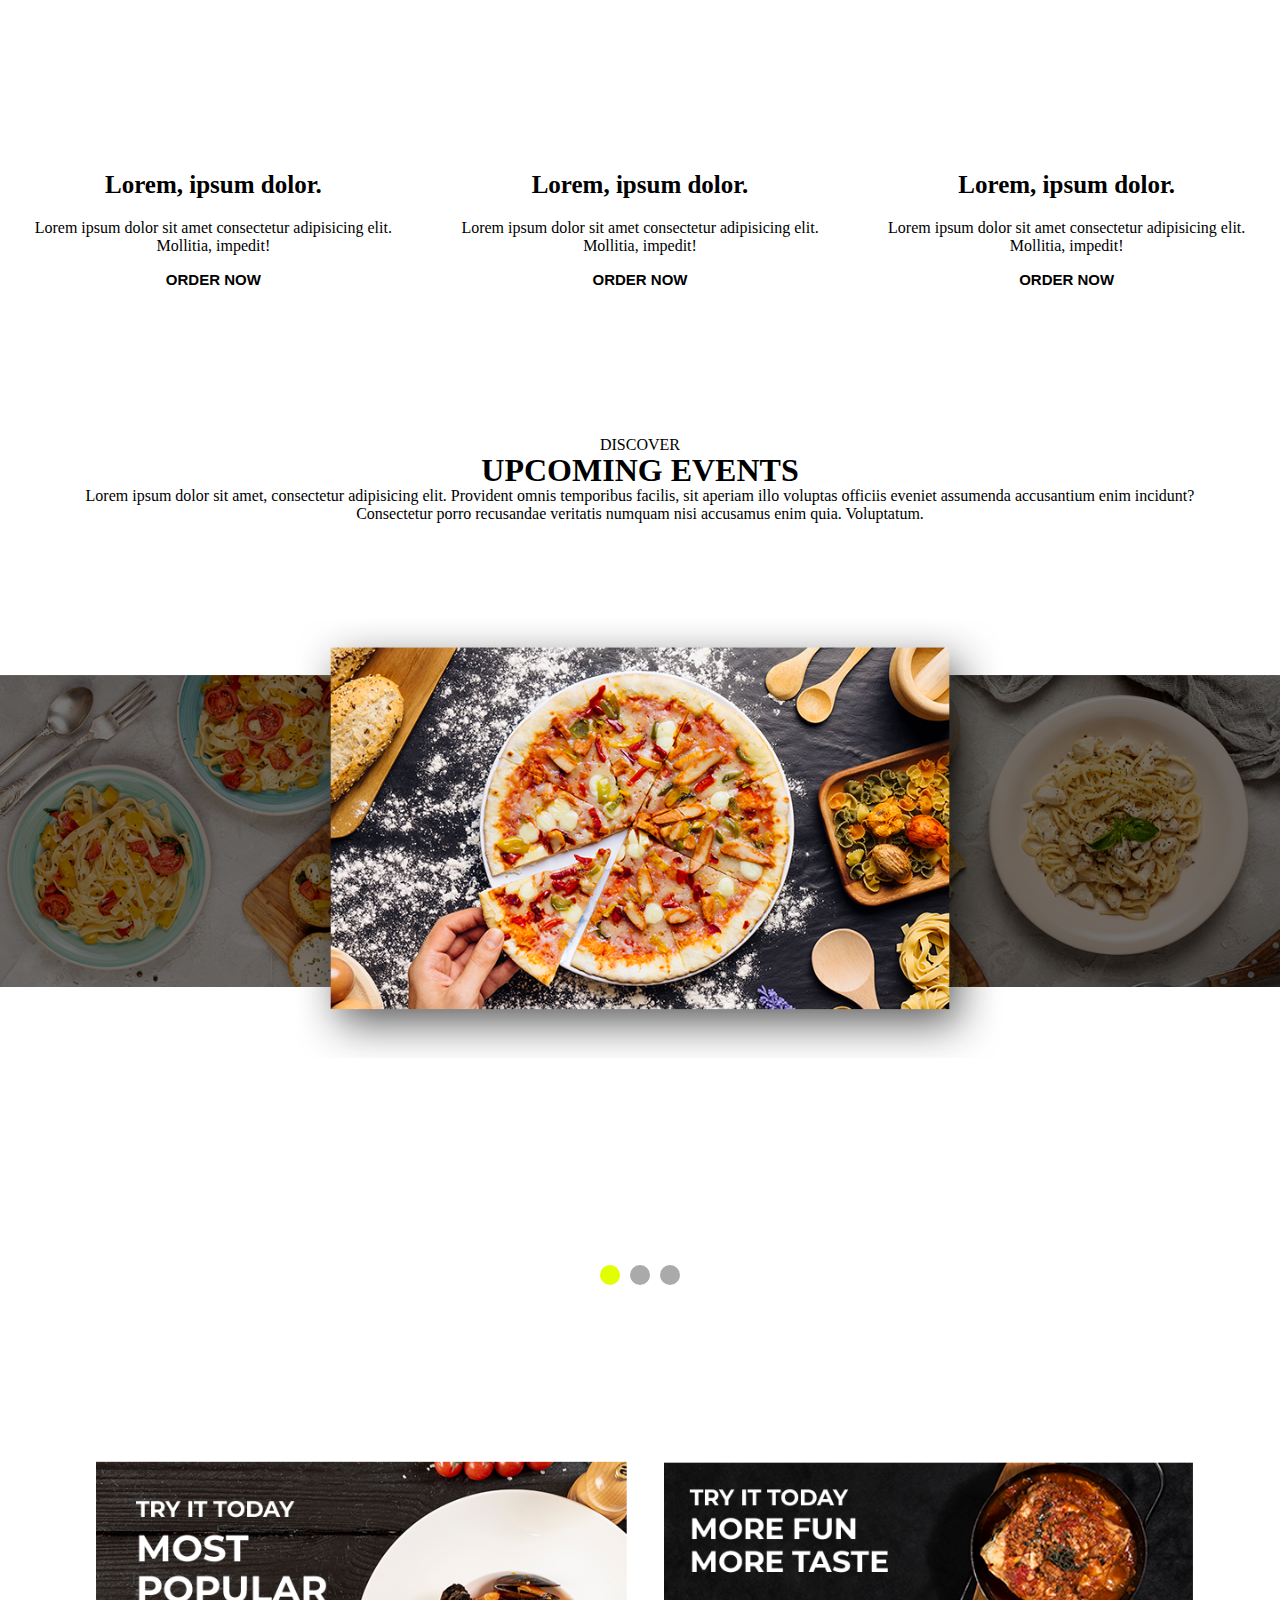
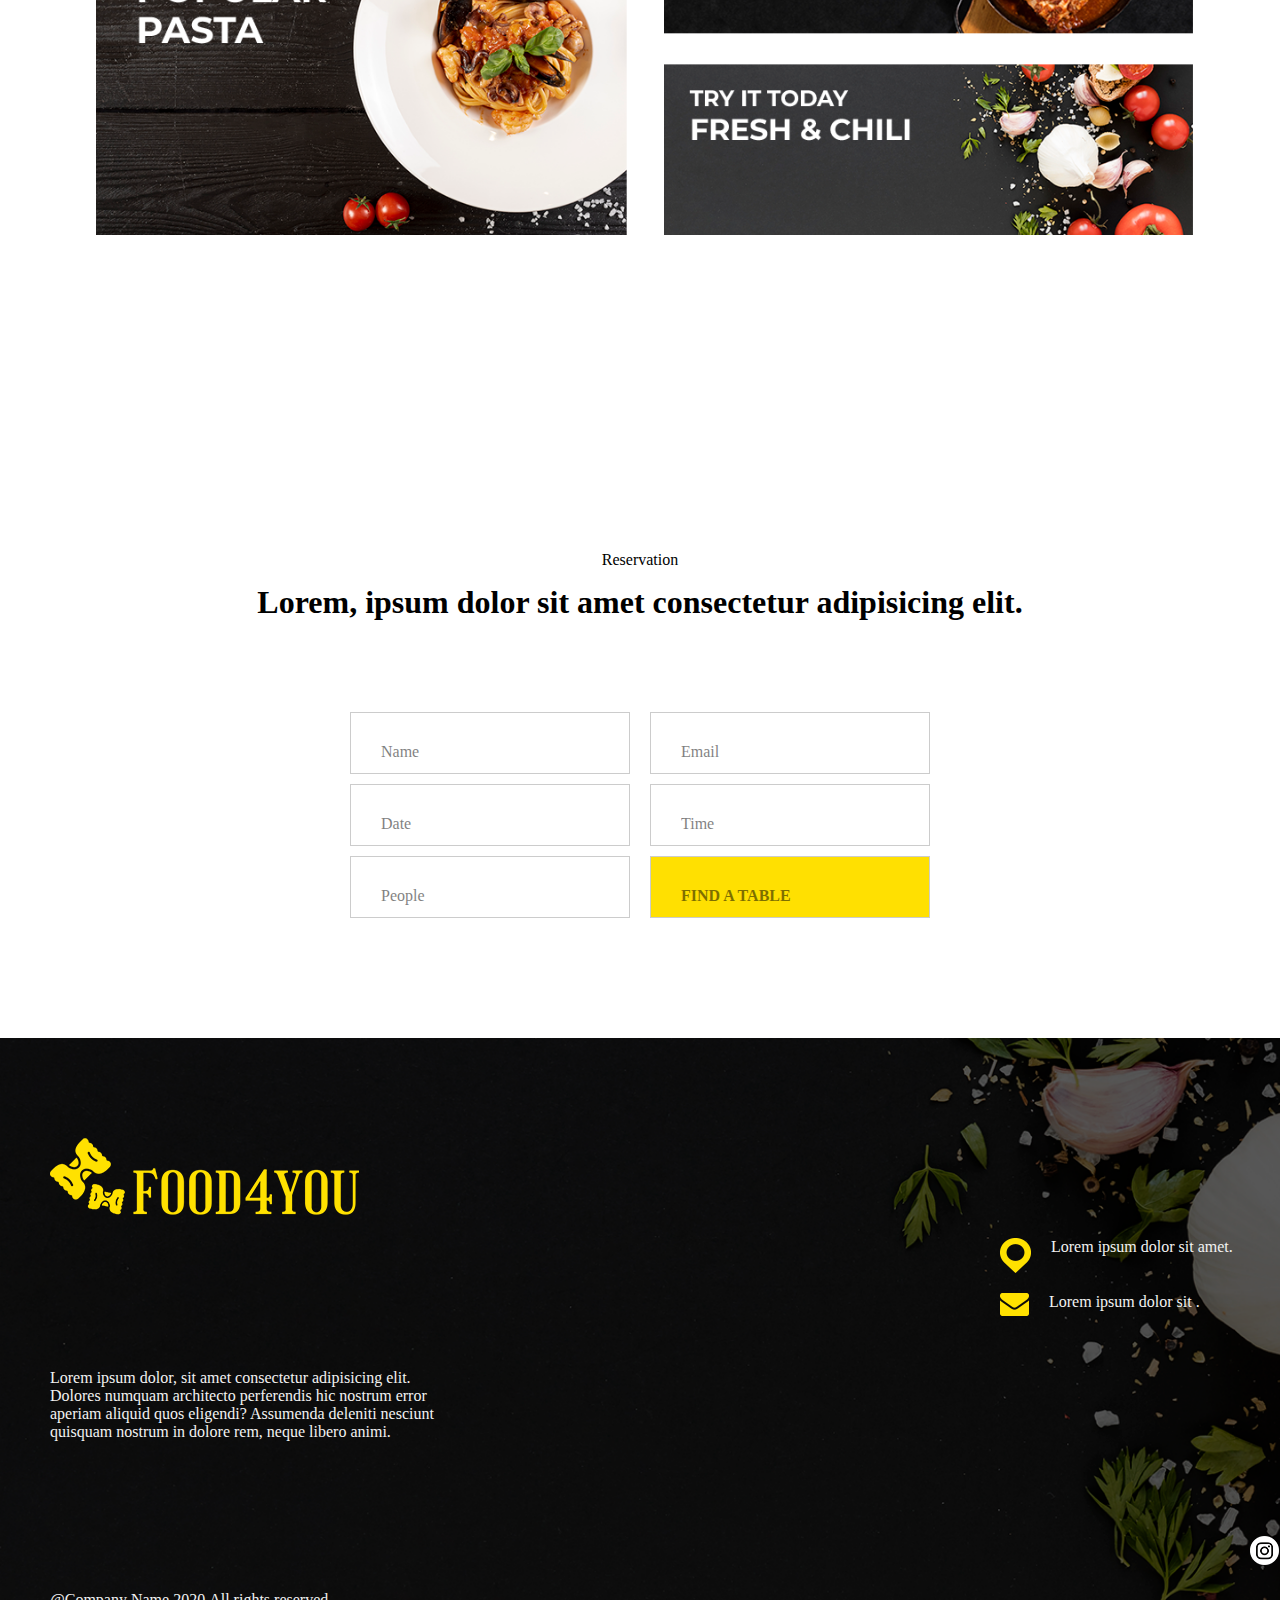
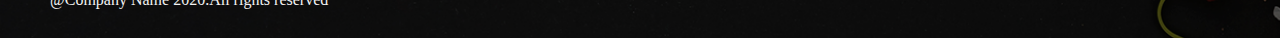
==== commit 3f5c906f: "ultimo avance" ====
--- a/index.html
+++ b/index.html
@@ -1,186 +1,216 @@
 <!DOCTYPE html>
 <html lang="es">
+
 <head>
-  <meta name="viewport" content="width=device-width, user-scalable=no, initial-scale=1.0, maximum-scale=1.0, minimum-scale=1">
-    <meta charset="UTF-8">
-    <meta name="viewport" content="width=device-width, initial-scale=1.0">
-    <title>Document</title>
-    <link rel="stylesheet" href="index.css">
+  <meta name="viewport"
+    content="width=device-width, user-scalable=no, initial-scale=1.0, maximum-scale=1.0, minimum-scale=1">
+  <meta charset="UTF-8">
+  <meta name="viewport" content="width=device-width, initial-scale=1.0">
+  <title>Document</title>
+  <link rel="stylesheet" href="index.css">
 </head>
+
 <body>
-    <div class="imagen_total">  
+  <div class="imagen_total">
     <header class="header">
-    <div class=""> 
+      <div class="">
         <div class="contenedor header__menu ">
           <!-- logo -->
-          <a href="#" >
+          <a href="#">
             <img class="logo" src="imagenes/logo/logo.png">
 
           </a>
           <!-- navegación -->
-         <div class="header__nav"> 
+          <div class="header__nav">
             <ul class="nav__list">
               <li class="nav__item">
-                <p class="txt"> EXPRESS DELIVERY </p>  <p class="num">1800 258 888</p>
-                   </li> <img class="imagen1" src="imagenes/iPhone.png" alt="">
-        
+                <p class="txt"> EXPRESS DELIVERY </p>
+                <p class="num">1800 258 888</p>
+              </li> <img class="imagen1" src="imagenes/iPhone.png" alt="">
+
             </ul>
-             <nav>
-          <ul class="nav__item_2">
-            <li><p> HOME</p></li>
-            <li><p> MENU</p></li>
-            <li><p> OUR STORY</p></li>
-            <li><p>CONTACT US</p></li>
-          </ul>
-        </nav>
-        </div>
-    
-      </header>
-  
-        <section id="inicio">
-        
-          <div class=" contenedor">
-            <div class="contenedor_nav">
-           <div class="txt_nav1">
-            <p href="#" class="txt_a2">Are You Hungry</p></div>
-            <p class="txt_nav2">DONT WAIT!</p>
-            
-              <p class="txt_nav3"> <samp class="borde">LET START TO ORDER FOOD NOW</samp></p>
-                
-              
-                <div class="hola2">
-                  <p class="txt_nav4">THIS MONDAY <br> HAPPY HOURS</p>
-                  <p class="txt_nav5">1+1=3</p>
-                </div>
-<div class="slider">
-             <div class="slider_contenedor">   
-        <div class="botons"><button class="nav__boton"> order now</button></div>
-        </div>
-          </div>
-              
-        
+            <nav>
+              <ul class="nav__item_2">
+                <li>
+                  <p> HOME</p>
+                </li>
+                <li>
+                  <p> MENU</p>
+                </li>
+                <li>
+                  <p> OUR STORY</p>
+                </li>
+                <li>
+                  <p>CONTACT US</p>
+                </li>
+              </ul>
+            </nav>
+          </div>
+
+    </header>
+
+    <section id="inicio">
+
+      <div class=" contenedor">
+        <div class="contenedor_nav">
+          <div class="txt_nav1">
+            <p href="#" class="txt_a2">Are You Hungry</p>
+          </div>
+          <p class="txt_nav2">DONT WAIT!</p>
+
+          <p class="txt_nav3"> <samp class="borde">LET START TO ORDER FOOD NOW</samp></p>
+
+
+          <div class="hola2">
+            <p class="txt_nav4">THIS MONDAY <br> HAPPY HOURS</p>
+            <p class="txt_nav5">1+1=3</p>
+          </div>
+          <div class="slider">
+            <div class="slider_contenedor">
+              <div class="botons"><button class="nav__boton"> order now</button></div>
             </div>
-        </div>
-      </div>
-      </section>  
-
-      <!-- CARDS -->
-      <section class="contenedor_card2 segunda_imagen">
-        <div class="contenedor contendeor_2">
-        <div class="card_item_1">
-          <div class="bola2" class= ""><figure ><img class="bola1" src="imagenes/logo/bola.png" alt="" ></figure></div>
-          <div class="uno_card"> <h1 class="uno_txt_card"> Choose & Enjoy</h1></div>
-          <div class="dos_card"> <p class="dos_txt_card"> Lorem ipsum dolor sit amet, consectetur adipiscing elit, sed do eiusmod tempor incididunt ut labore et dolore magna aliqua. Quis ipsum suspendisse ultrices  gravida. Risus commodo viverra maecenas accumsan lacus vel facilisis. </p></div>
-        </div>
-        
-        <div class="card_item_2"></div>
-        <div class="contenedor_card">
-          <div class="card">
-            <h1 class="card__title">Lorem, ipsum dolor.</h1>
-            <p class="card__text">
-              Lorem ipsum dolor sit amet consectetur adipisicing elit. Mollitia, impedit!
-            </p>
-            <button class="card_boton">ORDER NOW</button>
-          </div>
-          <div class="card card--border">
-            <h1 class="card__title">Lorem, ipsum dolor.</h1>
-            <p class="card__text">
-              Lorem ipsum dolor sit amet consectetur adipisicing elit. Mollitia, impedit!
-            </p>
-            <button class="card_boton">ORDER NOW</button>
-          </div>
-          <div class="card">
-            <h1 class="card__title">Lorem, ipsum dolor.</h1>
-            <p class="card__text">
-             Lorem ipsum dolor sit amet consectetur adipisicing elit. Mollitia, impedit!
-            </p>
-            <button class="card_boton">ORDER NOW</button>
-          </div>
-        </div>
-        </div>
-      </div>
-      </section> 
-      
-      <!-- tercera seccion -->
- <section class="imagen_3">
-<div class="contenedor contendor_3" >
-<div class="tercera_item1">
-<p class="discover">DISCOVER</p>
-<h1 class="titulo">UPCOMING EVENTS</h1>
-<p class="txt_tercera">Lorem ipsum dolor sit amet, consectetur adipisicing elit. Provident omnis temporibus facilis, sit aperiam illo voluptas officiis eveniet assumenda accusantium enim incidunt? Consectetur porro recusandae veritatis numquam nisi accusamus enim quia. Voluptatum.</p>
-</div>
+          </div>
+
+
+        </div>
+      </div>
   </div>
-<div class="tercea_item2">
-  <div class="punto punto-amarillo"></div>
-  <div class="punto punto-gris "></div>
-  <div class="punto punto-gris"></div>
-</div>
-</div>
-</div>
-
- </section>
-<section class="container container_3">
- <div class="imagen_4"></div>
-    
-   
-      <div class="texto_cuarta"> 
-         <h1 class="cuarta">Lorem, ipsum dolor sit amet consectetur adipisicing elit.</h1>
-    <p class="p1">Hola</p>
-      </div>
- <br>
-  <div class="container_4">
-    <form class="form">
-      <div class="column">
-        <div class="box">
-          <label for="name">Name</label>
-        </div>
-        <div class="box">
-          <label for="date">Date</label>
-        </div>
-        <div class="box">
-          <label for="people">People</label>
-        </div>
-      </div>
-      <div class="column">
-        <div class="box">
-          <label for="email">Email</label>
-        </div>
-        <div class="box ">
-          <label for="time">Time</label>
-        </div>
-        <div class="box fin">
-          <label for="fin" >FIND A TABLE </label>
-        </div>
-      </div>
-    </form>
+  </section>
+
+  <!-- CARDS -->
+  <section class="contenedor_card2 segunda_imagen">
+    <div class="contenedor contendeor_2">
+      <div class="card_item_1">
+        <div class="bola2" class="">
+          <figure><img class="bola1" src="imagenes/logo/bola.png" alt=""></figure>
+        </div>
+        <div class="uno_card">
+          <h1 class="uno_txt_card"> Choose & Enjoy</h1>
+        </div>
+        <div class="dos_card">
+          <p class="dos_txt_card"> Lorem ipsum dolor sit amet, consectetur adipiscing elit, sed do eiusmod tempor
+            incididunt ut labore et dolore magna aliqua. Quis ipsum suspendisse ultrices gravida. Risus commodo viverra
+            maecenas accumsan lacus vel facilisis. </p>
+        </div>
+      </div>
+
+      <div class="card_item_2"></div>
+      <div class="contenedor_card">
+        <div class="card">
+          <h1 class="card__title">Lorem, ipsum dolor.</h1>
+          <p class="card__text">
+            Lorem ipsum dolor sit amet consectetur adipisicing elit. Mollitia, impedit!
+          </p>
+          <button class="card_boton">ORDER NOW</button>
+        </div>
+        <div class="card card--border">
+          <h1 class="card__title">Lorem, ipsum dolor.</h1>
+          <p class="card__text">
+            Lorem ipsum dolor sit amet consectetur adipisicing elit. Mollitia, impedit!
+          </p>
+          <button class="card_boton">ORDER NOW</button>
+        </div>
+        <div class="card">
+          <h1 class="card__title">Lorem, ipsum dolor.</h1>
+          <p class="card__text">
+            Lorem ipsum dolor sit amet consectetur adipisicing elit. Mollitia, impedit!
+          </p>
+          <button class="card_boton">ORDER NOW</button>
+        </div>
+      </div>
+    </div>
+    </div>
+  </section>
+
+  <!-- tercera seccion -->
+  <section class="imagen_3">
+    <div class="contenedor contendor_3">
+      <div class="tercera_item1">
+        <p class="discover">DISCOVER</p>
+        <h1 class="titulo">UPCOMING EVENTS</h1>
+        <p class="txt_tercera">Lorem ipsum dolor sit amet, consectetur adipisicing elit. Provident omnis temporibus
+          facilis, sit aperiam illo voluptas officiis eveniet assumenda accusantium enim incidunt? Consectetur porro
+          recusandae veritatis numquam nisi accusamus enim quia. Voluptatum.</p>
+      </div>
+    </div>
+    <div class="tercea_item2">
+      <div class="punto punto-amarillo"></div>
+      <div class="punto punto-gris "></div>
+      <div class="punto punto-gris"></div>
+    </div>
+    </div>
+    </div>
+
+  </section>
+  <section class="container container_3">
+    <div class="imagen_4"></div>
+
+
+    <div class="texto_cuarta">
+      <h1 class="cuarta">Lorem, ipsum dolor sit amet consectetur adipisicing elit.</h1>
+      <p class="p1">Reservation</p>
+    </div>
+    <br>
+    <div class="container_4">
+      <form class="form">
+        <div class="column">
+          <div class="box">
+            <label for="name">Name</label>
+          </div>
+          <div class="box">
+            <label for="date">Date</label>
+          </div>
+          <div class="box">
+            <label for="people">People</label>
+          </div>
+        </div>
+        <div class="column">
+          <div class="box">
+            <label for="email">Email</label>
+          </div>
+          <div class="box ">
+            <label for="time">Time</label>
+          </div>
+          <div class="box fin">
+            <label for="fin">FIND A TABLE </label>
+          </div>
+        </div>
+      </form>
+    </div>
+
+  </section>
+
+  <!-- pie de pagina -->
+  <div class="imagen_5">
+
+    <section class="contenedor ">
+      <div class="contenedor_final">
+        <div class="item1">
+          <figure class="figure1"><img src="imagenes/logo.png" alt=""></figure>
+          <p class="textolargo">Lorem ipsum dolor, sit amet consectetur adipisicing elit. Dolores numquam architecto
+            perferendis hic nostrum error aperiam aliquid quos eligendi? Assumenda deleniti nesciunt quisquam nostrum in
+            dolore rem, neque libero animi.</p>
+          <p class="txt3">@Company Name 2020.All rights reserved</p>
+        </div>
+        <div class="item2">
+          <div>
+            <figure class="item__1"> <img src="imagenes/Location Icon.png" alt="AAAA">
+              <p class="txt1">Lorem ipsum dolor sit amet.</p>
+            </figure>
+          </div>
+          <div>
+
+            <figure class="item__1"> <img src="imagenes/Email.png" alt="">
+              <p class="txt1">Lorem ipsum dolor sit .</p>
+            </figure>
+          </div>
+          <div>
+            <figure class="img2"><img src="imagenes/Icon.png" alt=""></figure>
+          </div>
+        </div>
+      </div>
+    </section>
   </div>
-
-</section>
-
-<!-- pie de pagina -->
-<div class="imagen_5">
-  
-  <section class="contenedor ">
-    <div class="contenedor_final">
-<div class="item1">
-  <figure class="figure1"><img src="imagenes/logo.png" alt=""></figure>
-  <p class="textolargo">Lorem ipsum dolor, sit amet consectetur adipisicing elit. Dolores numquam architecto perferendis hic nostrum error aperiam aliquid quos eligendi? Assumenda deleniti nesciunt quisquam nostrum in dolore rem, neque libero animi.</p>
-  <p class="txt3">hola</p>
-</div>
-<div class="item2">
-  <div>
-<figure class="item__1"> <img src="imagenes/Location Icon.png" alt="AAAA"><p class="txt1">Lorem ipsum dolor sit amet.</p>  </figure>
-</div>
-<div>
- 
-  <figure class="item__1"> <img src="imagenes/Email.png" alt=""> <p class="txt1">Lorem ipsum dolor sit .</p>  </figure>
-  </div>
-<div>
-  <figure class="img2"><img src="imagenes/Icon.png" alt=""></figure>
-</div>
-</div>
-</div>
-  </section>
-</div>
 </body>
+
 </html>--- a/index.css
+++ b/index.css
@@ -676,11 +676,14 @@
     position: absolute;
     margin-top: 13px;
   }
-  .txt3 {
-    margin-top: 335px;
-    margin-left: 344px;
+.txt3 {
+    margin-top: 282px;
+    margin-left: 372px;
     color: var(--color-white);
-  }
+    display: flex;
+    flex-direction: column;
+    /* padding-left: 450px; */
+}
 
   .textolargo {
     position: absolute;
@@ -696,11 +699,13 @@
     flex-direction: column;
     margin-left: 170px;
   }
-
   .bola1 {
-    height: 234px;
-    margin-top: -1999px;
-  }
+    height: 224px;
+    margin-top: -999px;
+  }
+.bola2 {
+    margin-top: -233px;
+}
   .segunda_imagen {
     padding-bottom: -100px;
     max-width: 9000px;
@@ -793,7 +798,7 @@
     align-items: center;
     font-size: 15px;
     text-align: center;
-    margin-left: 153px;
+    margin-left: 15px;
   }
   .imagen_4 {
     background-image: url(imagenes/galeria.png);
@@ -809,10 +814,8 @@
     margin-top: -70px;
     justify-content: center;
     align-items: center;
-   margin-left:8% ; 
-
-  }
-  
+    margin-left: 8%;
+  }
 
   .punto {
     width: 13px;
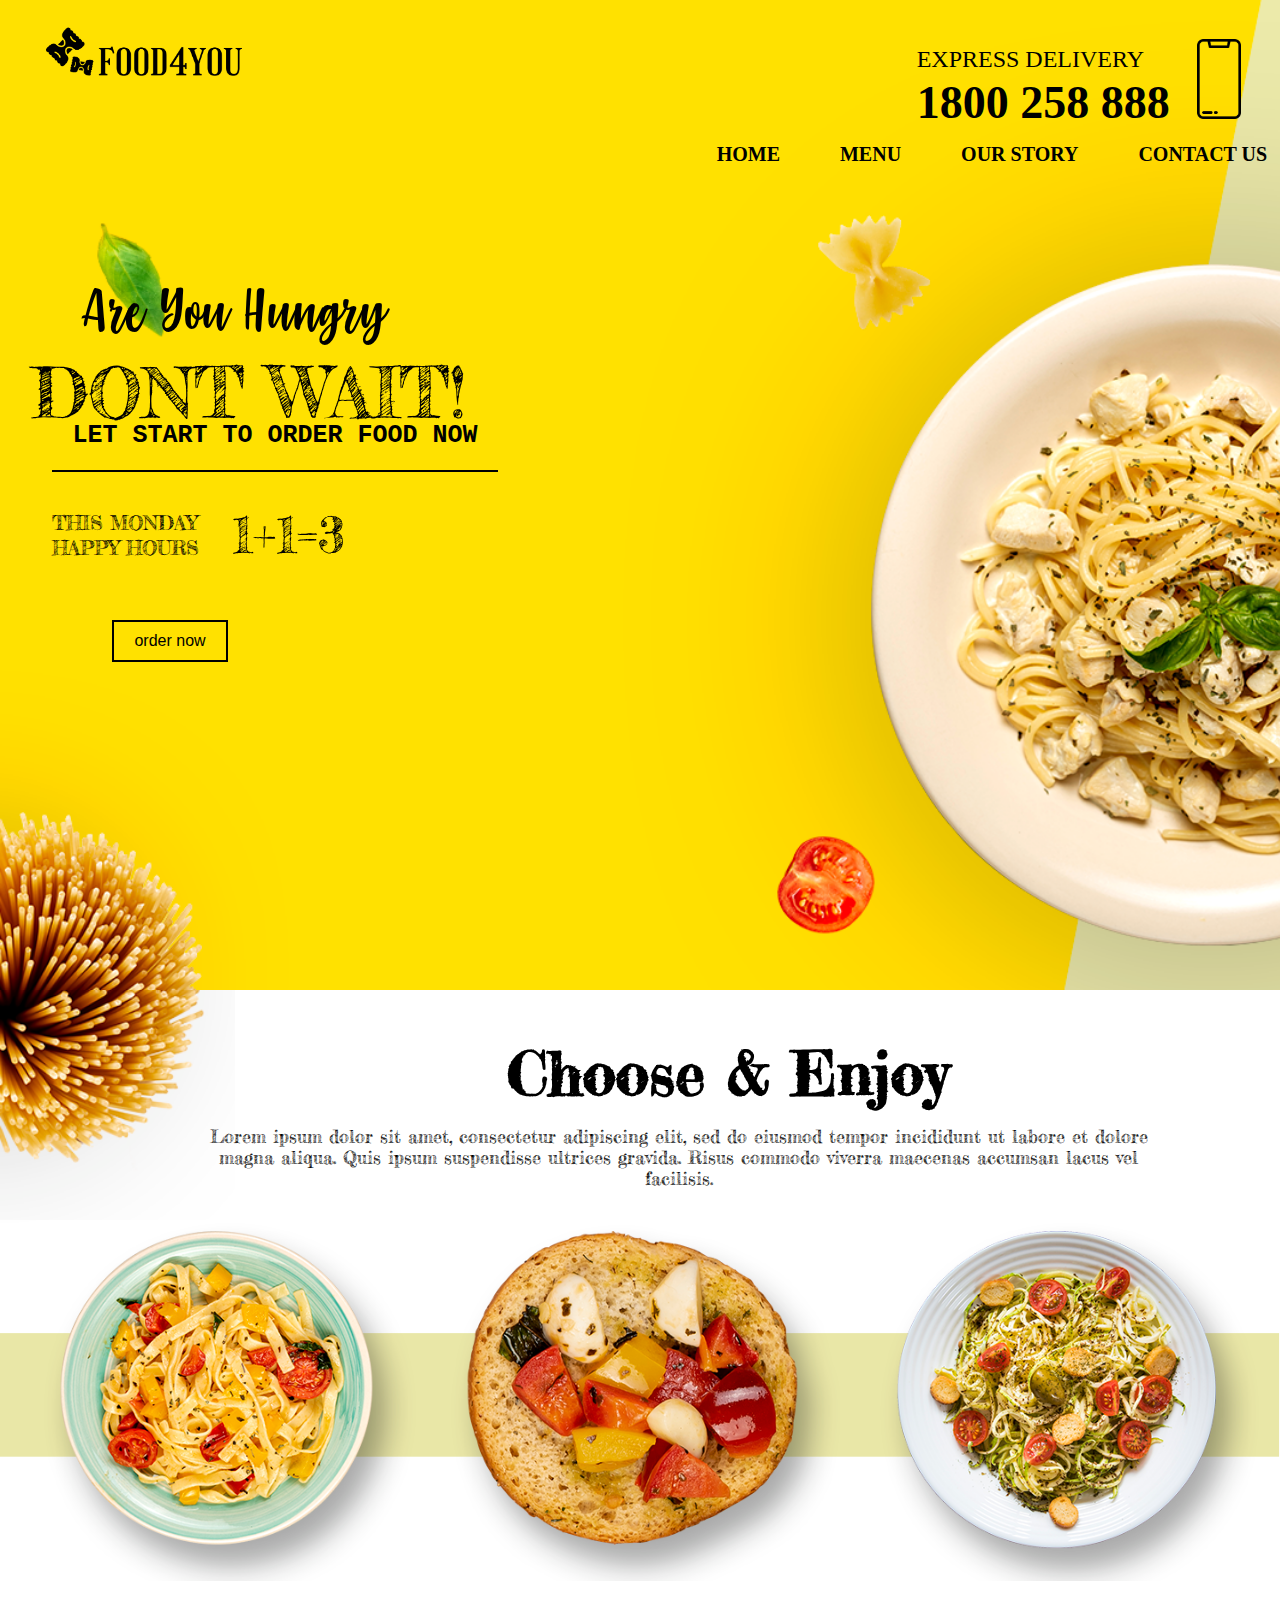
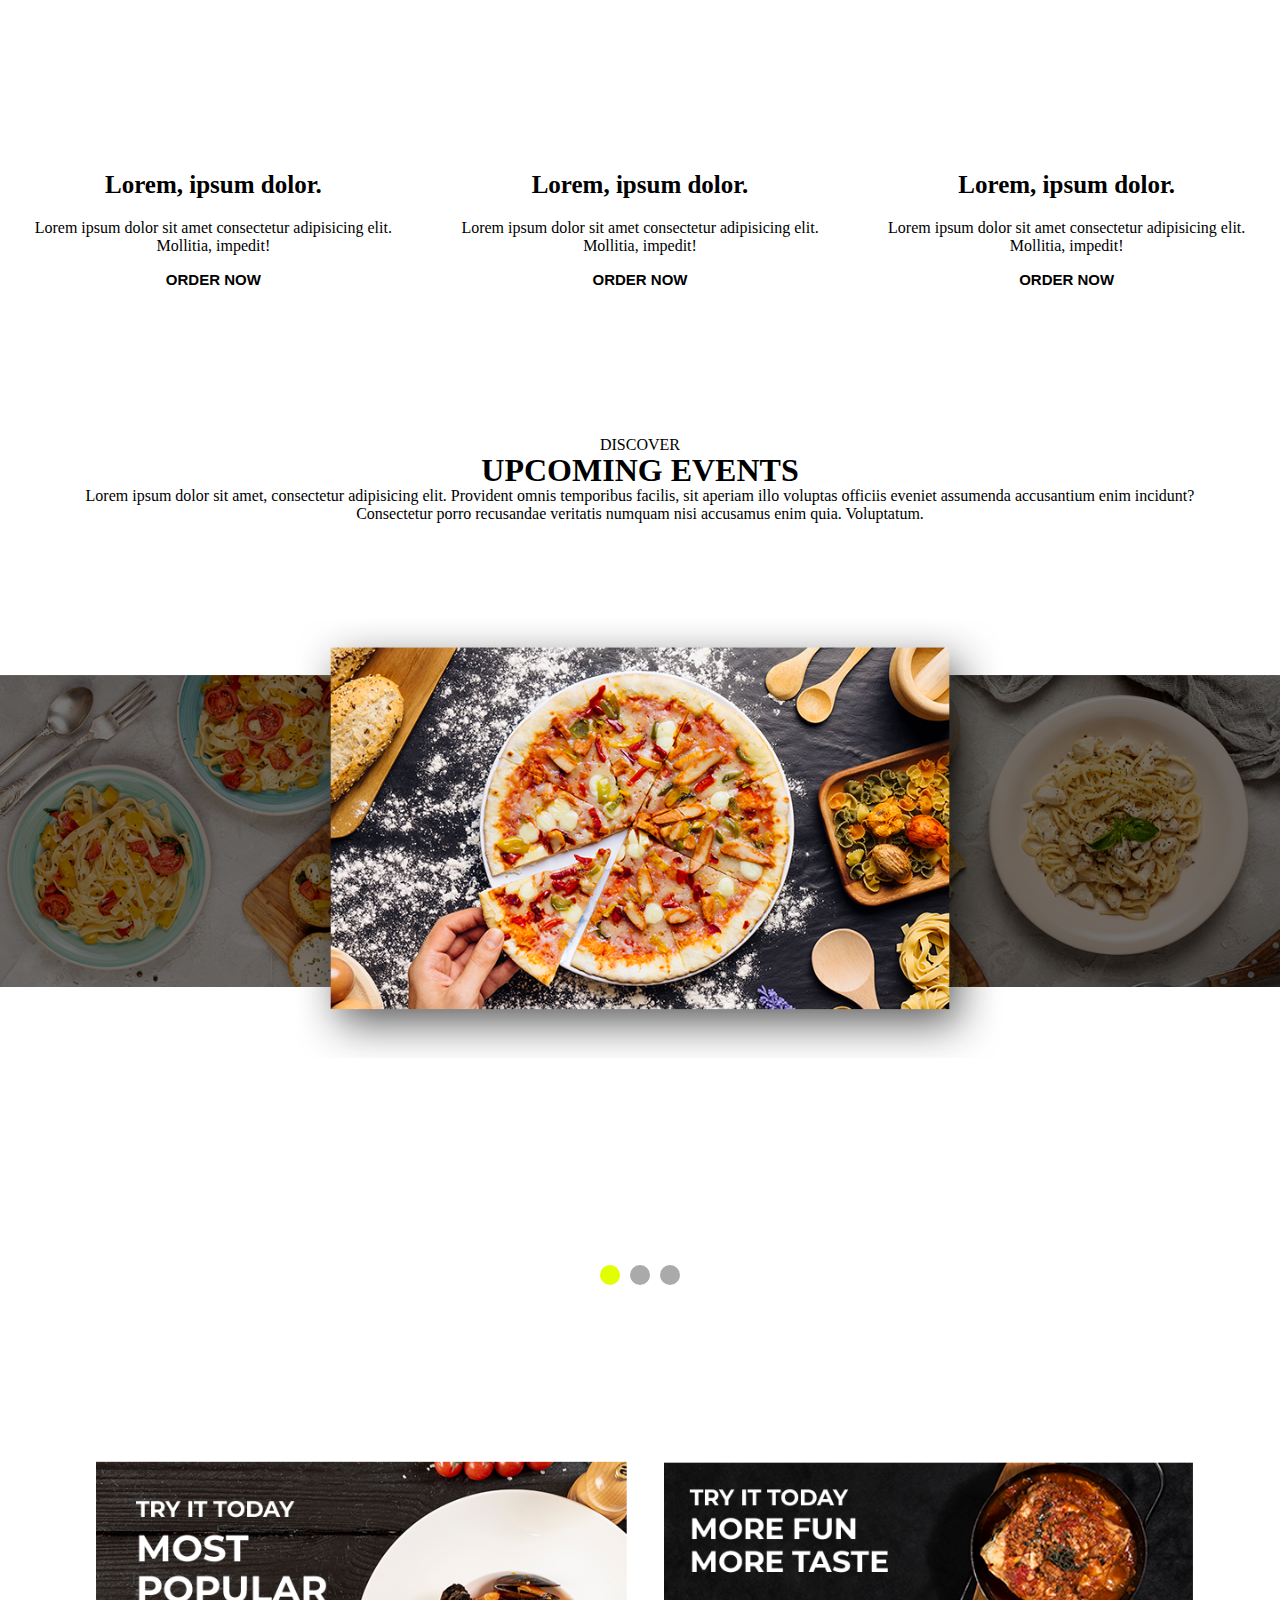
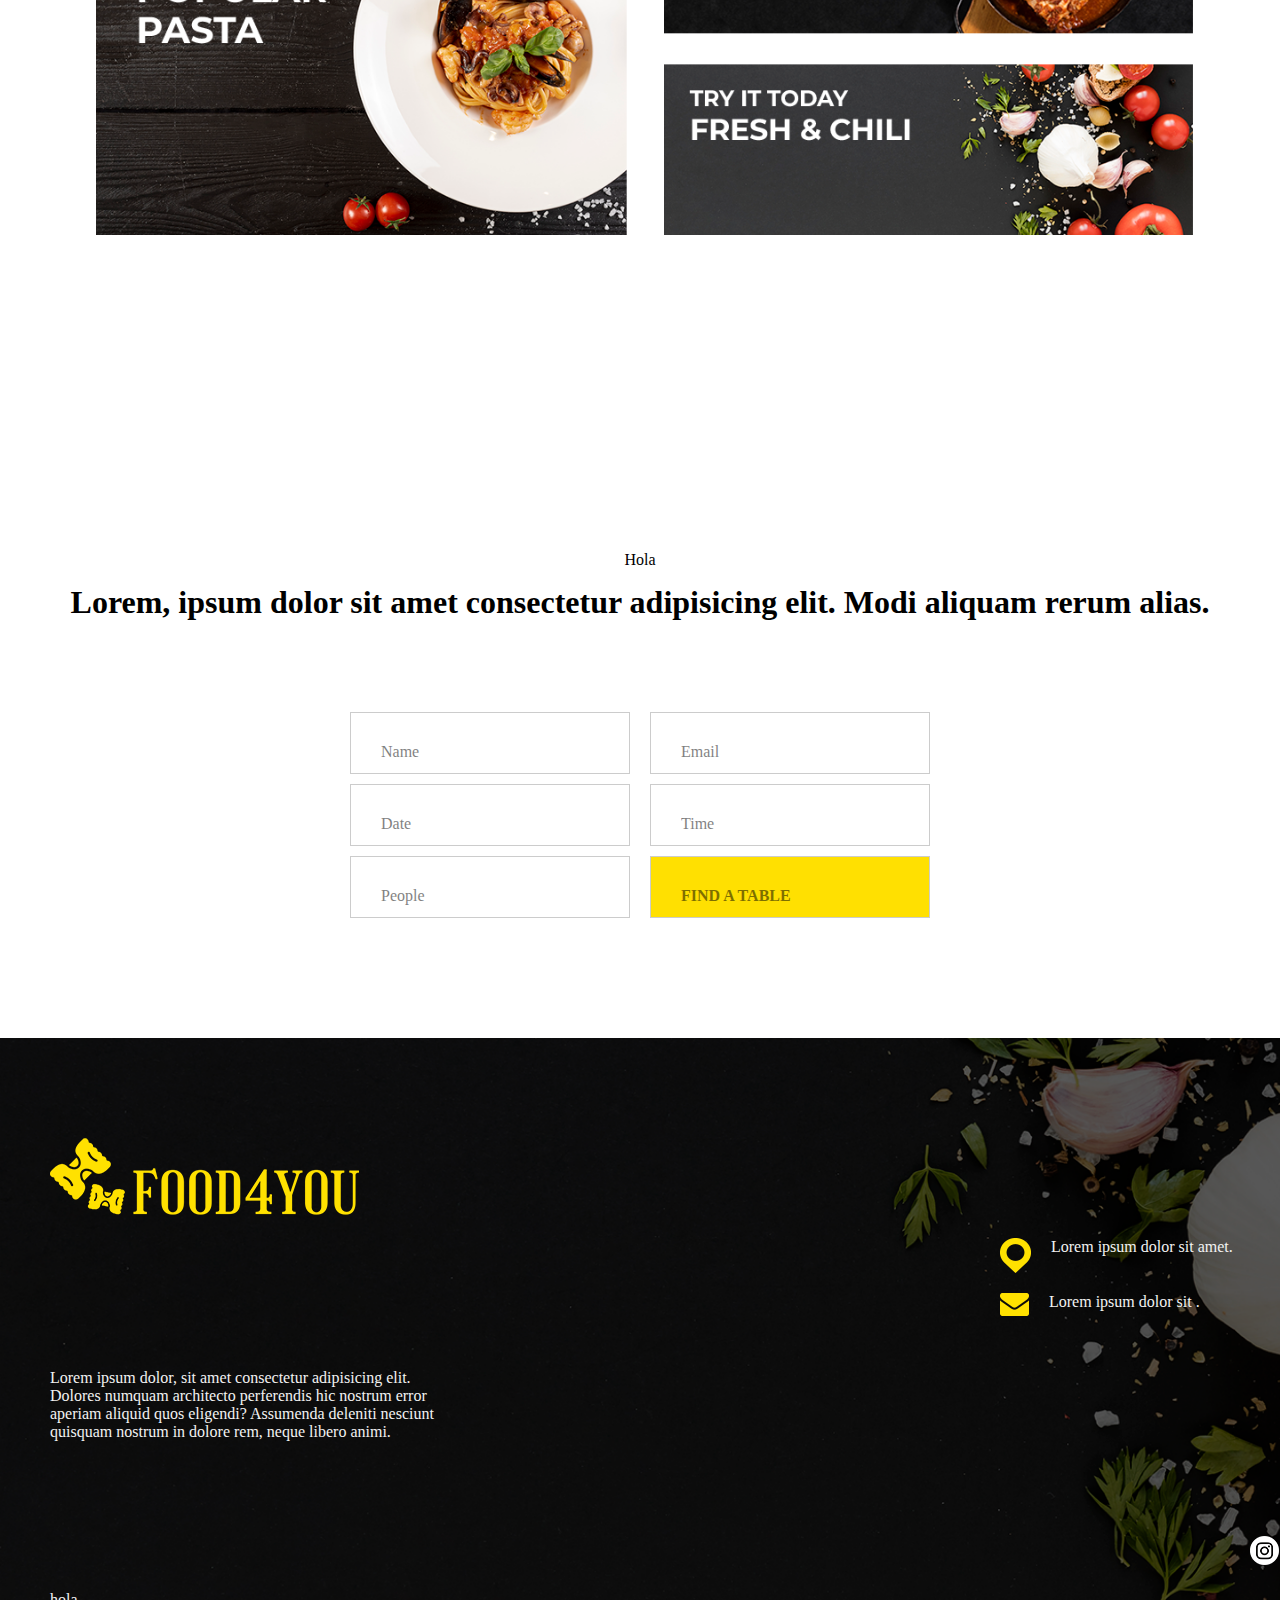
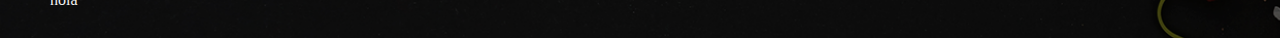
==== commit 73312afe: "terminado" ====
--- a/index.html
+++ b/index.html
@@ -147,8 +147,8 @@
 
 
     <div class="texto_cuarta">
-      <h1 class="cuarta">Lorem, ipsum dolor sit amet consectetur adipisicing elit.</h1>
-      <p class="p1">Reservation</p>
+      <h1 class="cuarta">Lorem, ipsum dolor sit amet consectetur adipisicing elit. Modi aliquam rerum alias.</h1>
+      <p class="p1">Hola</p>
     </div>
     <br>
     <div class="container_4">
@@ -190,7 +190,7 @@
           <p class="textolargo">Lorem ipsum dolor, sit amet consectetur adipisicing elit. Dolores numquam architecto
             perferendis hic nostrum error aperiam aliquid quos eligendi? Assumenda deleniti nesciunt quisquam nostrum in
             dolore rem, neque libero animi.</p>
-          <p class="txt3">@Company Name 2020.All rights reserved</p>
+          <p class="txt3">hola</p>
         </div>
         <div class="item2">
           <div>
